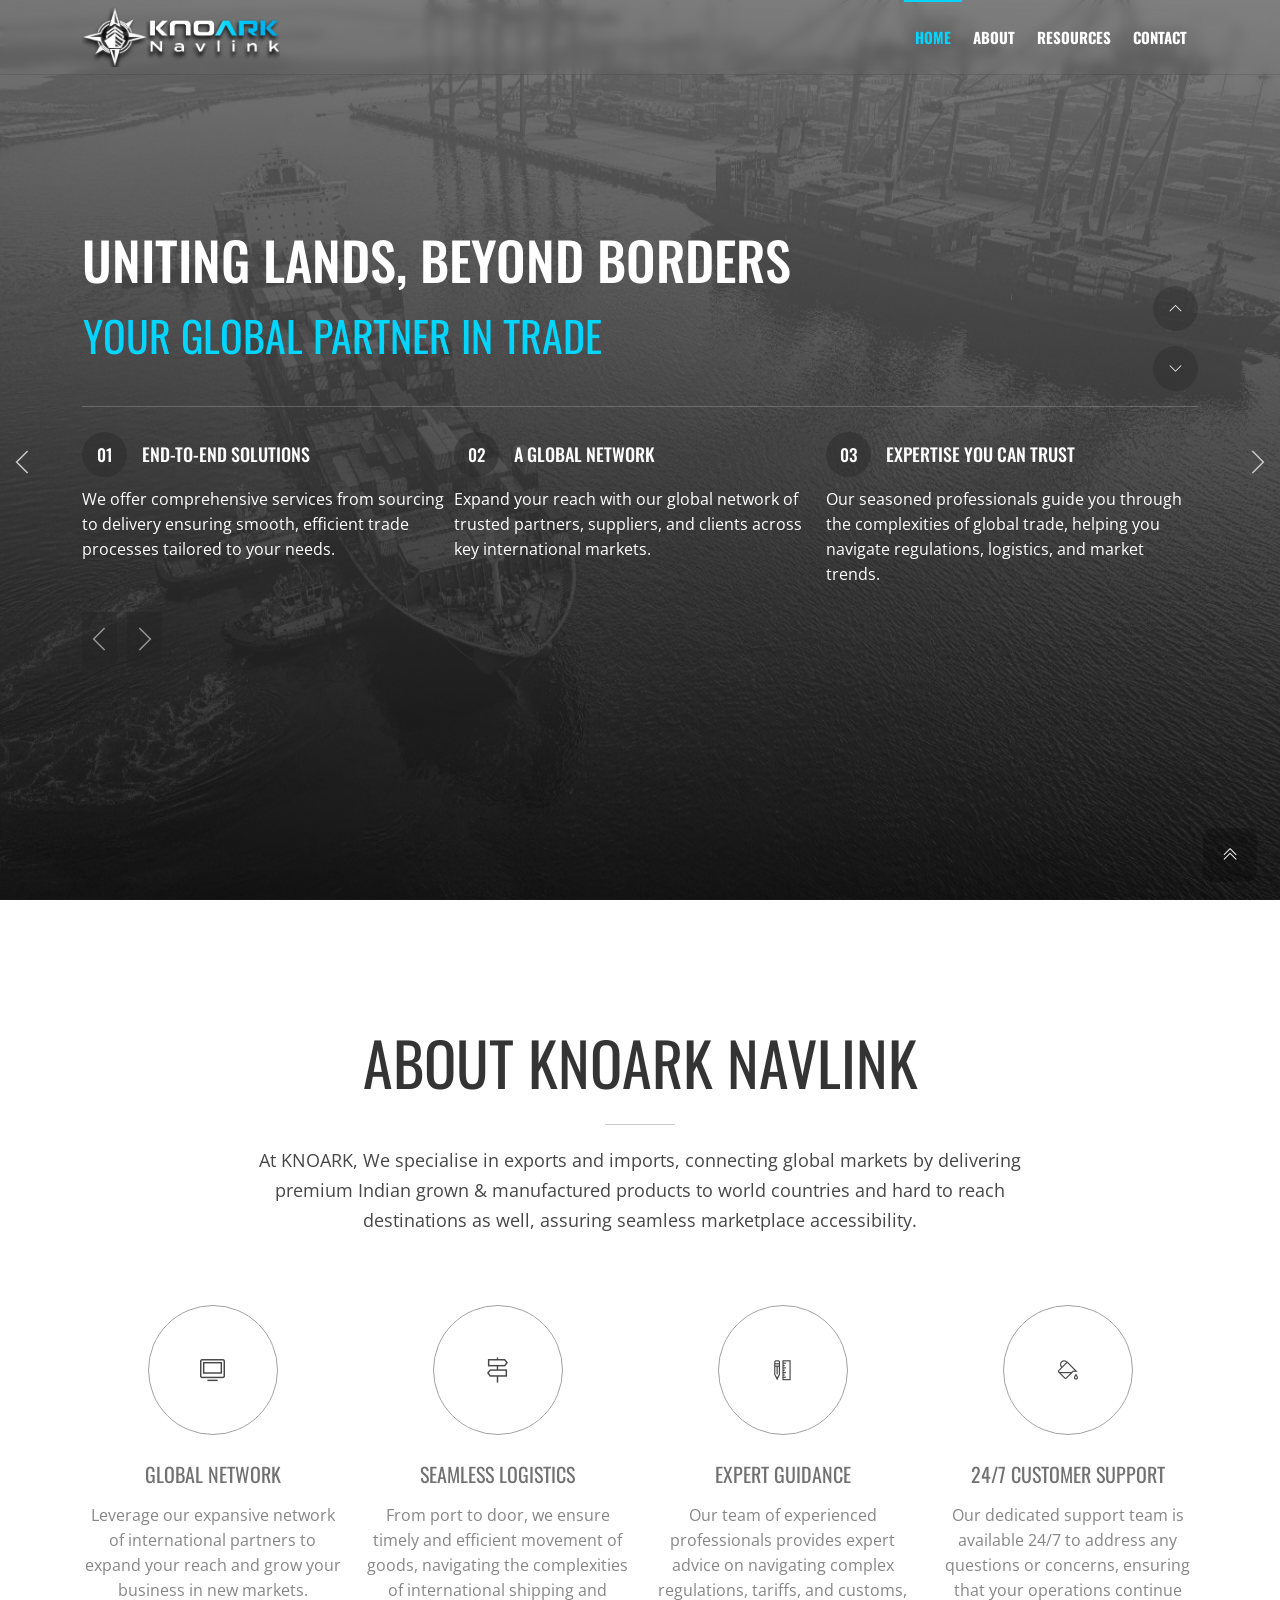
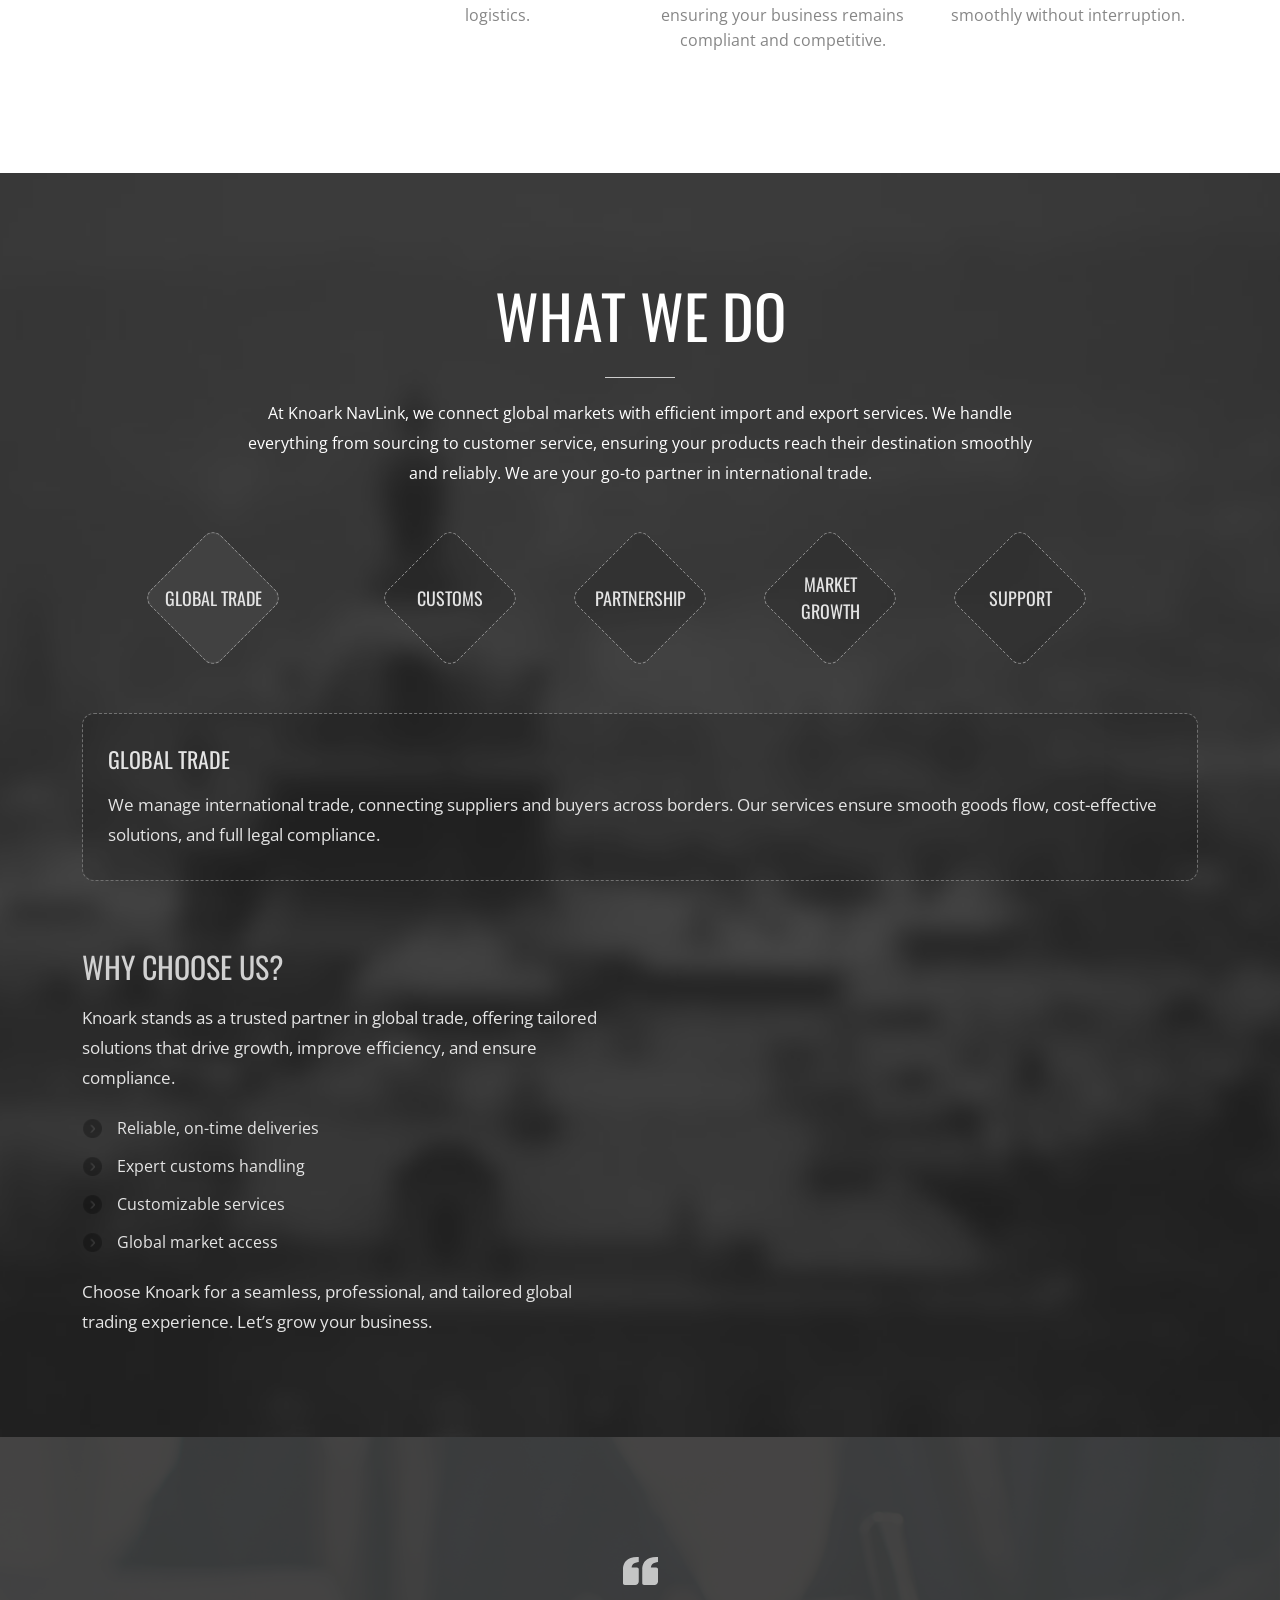
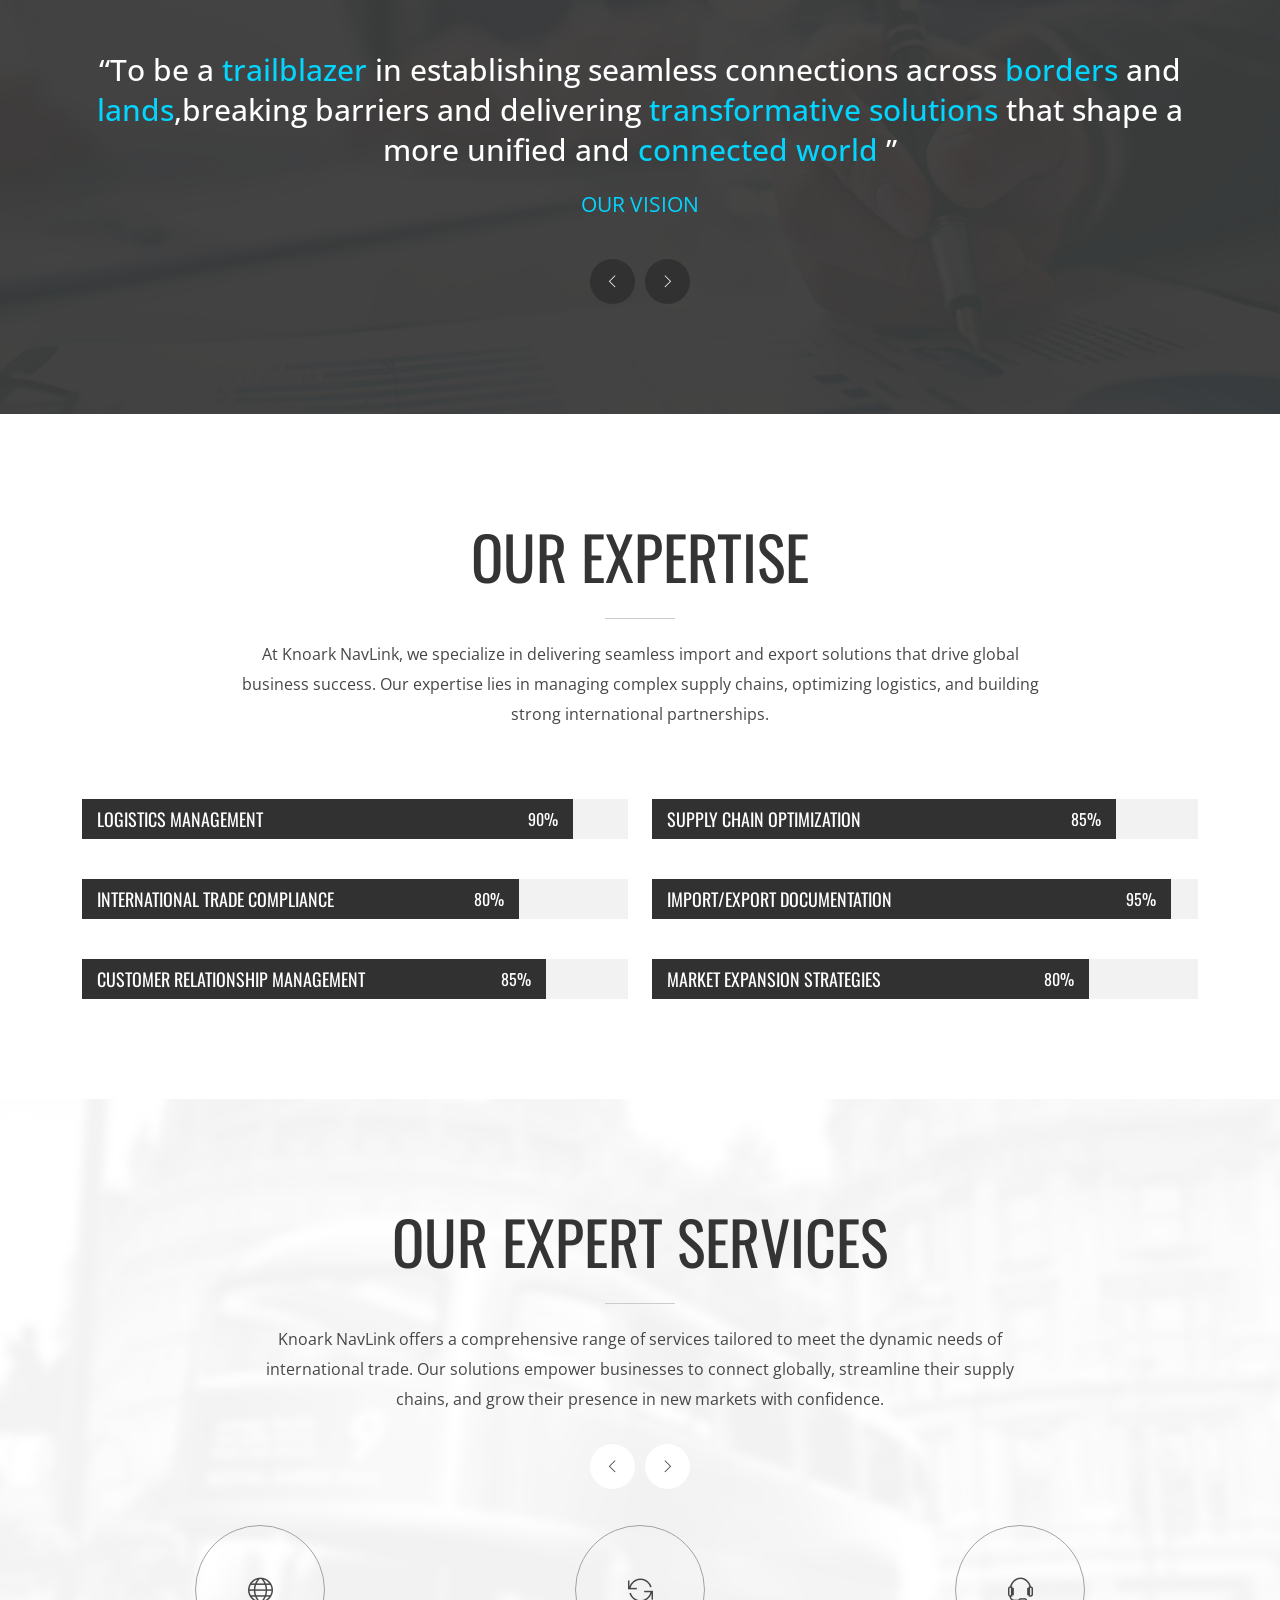
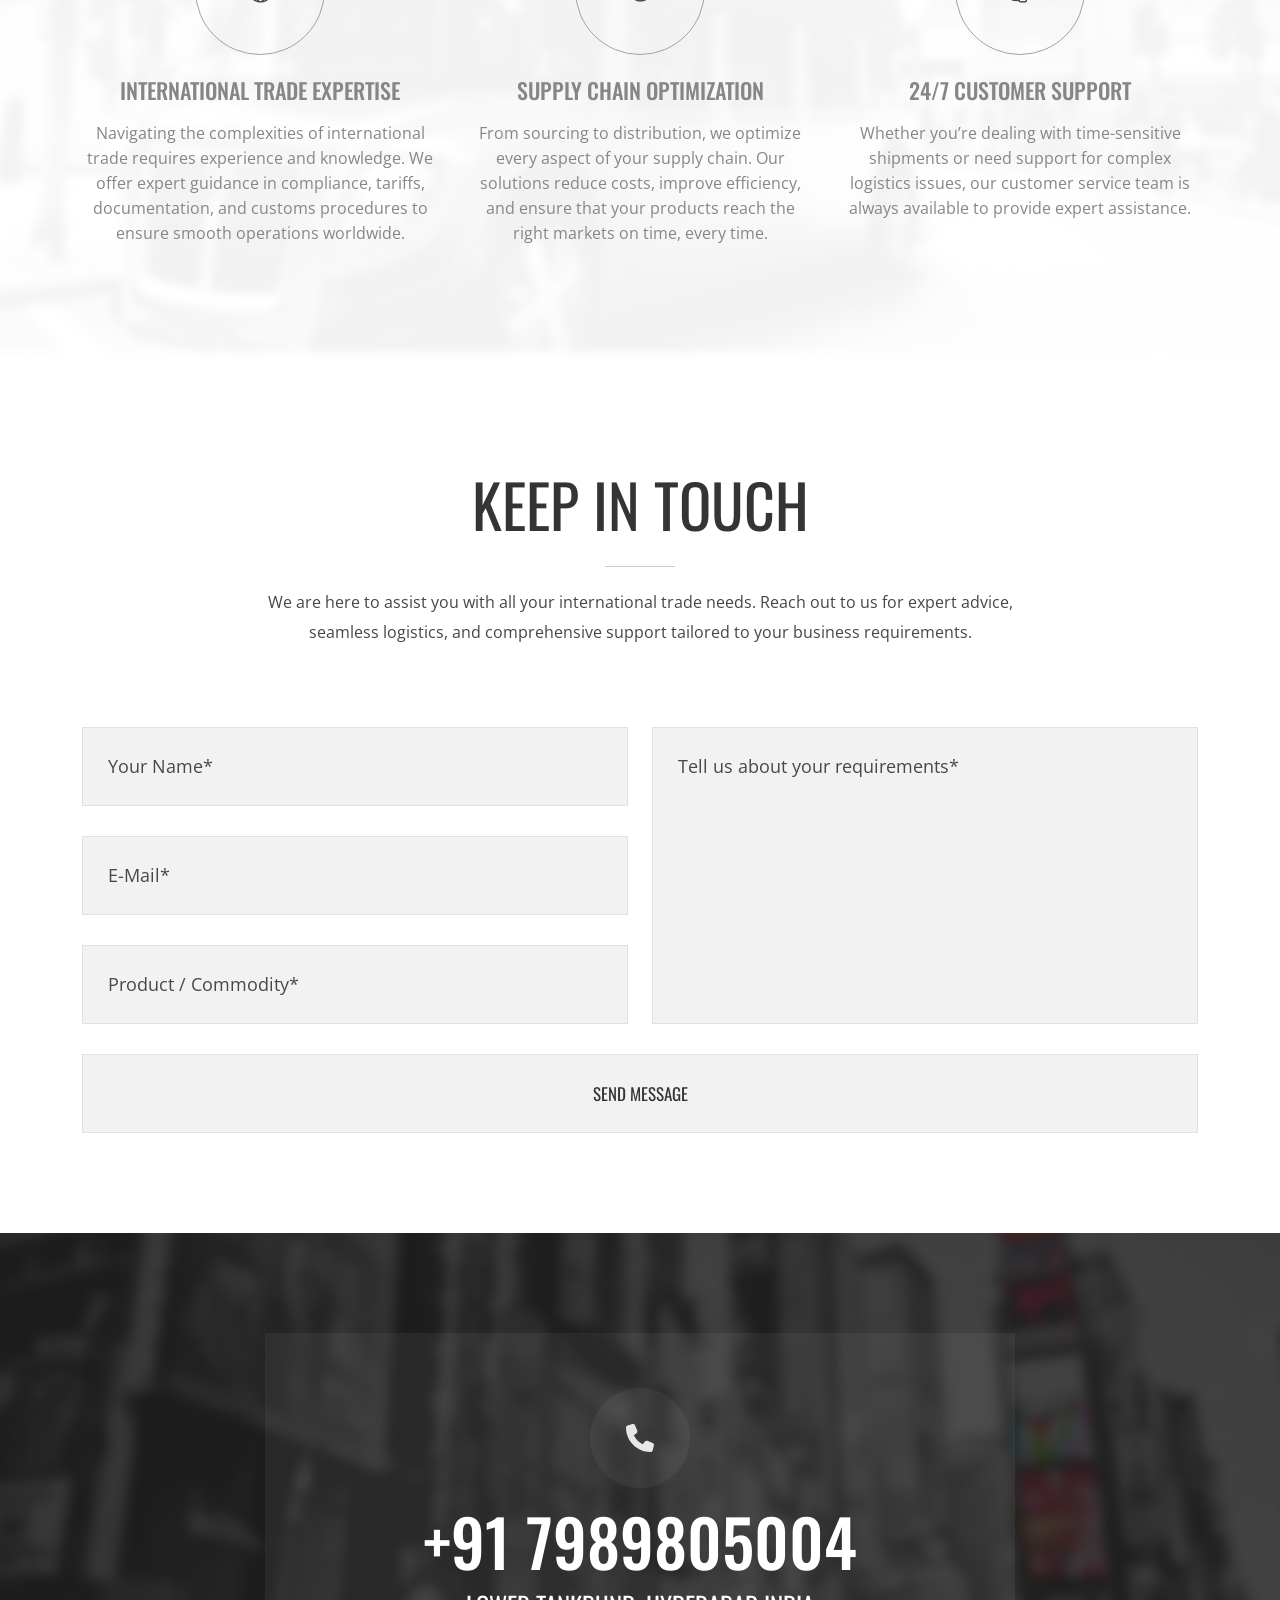
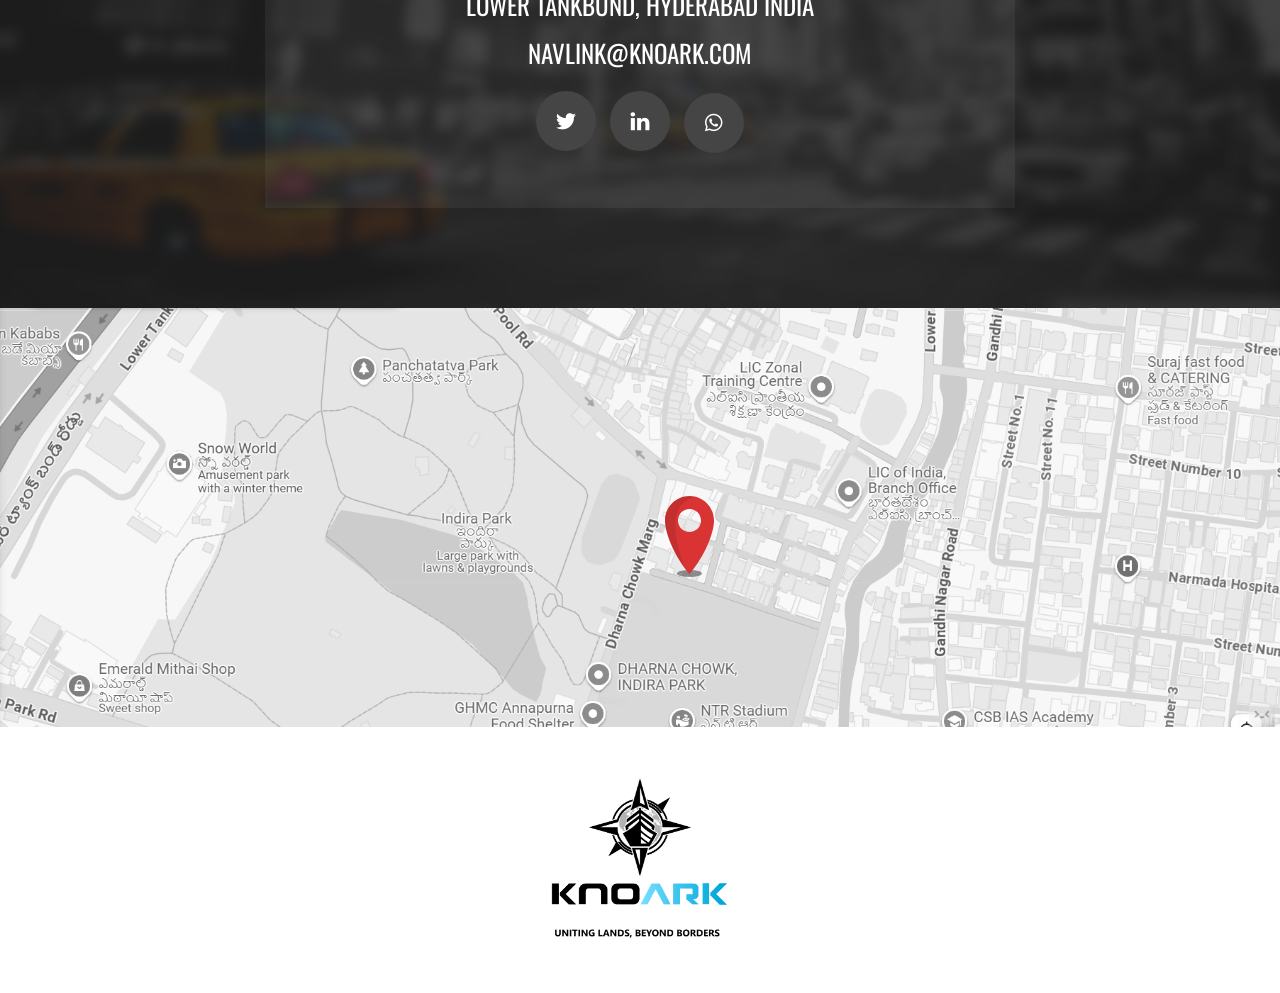
==== index.html @ fb7cf3fb "Update vision section with enhanced text styling and background image" ====
<!DOCTYPE html>
<html lang="en" xmlns="http://www.w3.org/1999/xhtml">

<head>
    <!-- <script async src="https://www.googletagmanager.com/gtag/js?id=UA-107208144-1"></script> -->
    <script>function gtag() { dataLayer.push(arguments) }
        window.dataLayer = window.dataLayer || [], gtag("js", new Date),
            gtag("config", "UA-107208144-1")
    </script>
    <meta charset="utf-8">
    <title>Knoark NavLink</title>
    <meta name="description" content="">
    <meta name="viewport" content="width=device-width,initial-scale=1,maximum-scale=1">
    <link rel="icon" type="image/png" href="images/favicon.png">
    <link rel="apple-touch-icon" href="images/apple-touch-icon.html">
    <link rel="stylesheet" href="css/plugins.min.css">
    <link rel="stylesheet" href="css/style3661.css?v=2.0">
    <link rel="stylesheet" href="css/mobile-text.css">
    <link rel="stylesheet" href="https://cdnjs.cloudflare.com/ajax/libs/font-awesome/6.0.0-beta3/css/all.min.css">

</head>

<body>
    <div class="page-loader loader-wrapper bg-white">
        <div class="loader">
            <div class="outter b-dark3">
                <div class="mid b-dark3"></div>
            </div>
        </div>
    </div>
    <nav id="navigation"
        class="modern-nav fixed nav-lg fs-15 bordered link-hover-01 nav-dark bg-blur font-secondary fixed-height"
        data-offset="75">
        <div class="container nav-container">
            <div class="row nav-wrapper justify-content-end">
                <div class="col"><a href="#home" class="logo"><img src="images/knoark-logo-3.png" alt="website logo"
                            class="logo-white "> <img src="images/knoark-logo-1.PNG" alt="website logo"
                            class="logo-dark mxw-100"></a></div>
                <div id="nav-menu" class="col ml-auto nav-menu">
                    <ul class="nav-links justify-content-end">
                        <li class="logo-for-mobile-navigation"><img src="images/knoark-logo-3.png" alt="website logo"
                                class="logo-white mxw-100"></li>
                        <li><a href="#home" class="nav-link">Home</a></li>
                        <li class="dd-toggle"><a href="#about" class="nav-link">About</a>
                            <ul class="dropdown-menu to-right">
                                <li><a href="#what-we-do" class="nav-link">What we do</a></li>
                                <li><a href="#vision" class="nav-link">Our Vision</a></li>
                            </ul>
                        </li>
                        <!-- <li><a href="#portfolio" class="nav-link">Works</a></li>
                        <li><a href="#team" class="nav-link">Team</a></li>
                        <li class="dd-toggle"><a href="#features" class="nav-link">Features</a>
                            <ul class="dropdown-menu to-right">
                                <li><a href="#clients" class="nav-link">Clients</a></li>
                                <li><a href="#featured-works" class="nav-link">Features Works</a></li>
                                <li><a href="#skills" class="nav-link">Skills</a></li>
                            </ul>
                        </li> -->
                        <li><a href="#services" class="nav-link">Resources</a></li>
                        <!-- <li><a href="#prices" class="nav-link">Prices</a></li> -->
                        <!-- <li class="dd-toggle"><a href="#" class="nav-link stay">Extras</a>
                            <ul class="dropdown-menu to-right">
                                <li><a href="icon-guide.html" class="nav-link">Icon Guide</a></li>
                                <li><a href="portfolio.html" class="nav-link">Single Portfolio</a></li>
                                <li><a href="project-01.html" class="nav-link">Project Style 1</a></li>
                                <li><a href="project-02.html" class="nav-link">Project Style 2</a></li>
                                <li><a href="project-03.html" class="nav-link">Project Style 3</a></li>
                                <li><a href="blog-classic.html" class="nav-link">Blog Classic</a></li>
                                <li><a href="blog-post.html" class="nav-link">Blog Post</a></li>
                            </ul>
                        </li> -->
                        <li><a href="#contact" class="nav-link">Contact</a></li>
                    </ul>
                </div>
                <div class="mobile-nb">
                    <div class="hamburger-menu">
                        <div class="top-bun"></div>
                        <div class="meat"></div>
                        <div class="bottom-bun"></div>
                    </div>
                </div>
            </div>
        </div>
        <div class="mobile-nav-bg"></div>
    </nav>
    <div id="home" class="relative white height-100vh bg-dark4 mnh-600 align-items-center d-flex hover-container">
        <div id="home-background-slider" class="bg-slider custom-slider zi-1"
            data-slick='{"speed": 900, "autoplaySpeed": 5000, "autoplay": true }'>
            <div class="slide has-parallax">
                <div class="parallax bg-soft-85 bg-soft-gradient1" data-anchor-target="#home"
                    data-bottom-top="transform:translate3d(0, -400px, 0px);"
                    data-top-bottom="transform:translate3d(0px, 400px, 0px);" data-bg="./images/background_04.jpeg"
                    style="filter: grayscale(100%);">
                </div>
            </div>
            <div class="slide has-parallax">
                <div class="parallax bg-soft-85 bg-soft-gradient1" data-anchor-target="#home"
                    data-bottom-top="transform:translate3d(0, -400px, 0px);"
                    data-top-bottom="transform:translate3d(0px, 400px, 0px);" data-bg="./images/background_06.jpg"
                    style="filter: grayscale(100%);">
                </div>
            </div>
            <div class="slide has-parallax">
                <div class="parallax bg-soft-85 bg-soft-gradient1" data-anchor-target="#home"
                    data-bottom-top="transform:translate3d(0, -400px, 0px);"
                    data-top-bottom="transform:translate3d(0px, 400px, 0px);" data-bg="./images/background_05.jpeg"
                    style="filter: grayscale(100%);">
                </div>
            </div>
        </div>
        <div class="fai hidden-xs d-flex zi-10 justify-content-between align-items-center mt-25"><button type="button"
                class="icon-md width-45 width-25-sm height-65 height-50-sm bg-soft-0 bg-soft-4-item bg-soft-dark3 bg-dark3-hover gray4 fs-25 fs-15-sm slow pointer-events-all"
                data-slider-control="#home-background-slider" data-slider-dir="prev"><i
                    class="ti-angle-left"></i></button><button type="button"
                class="icon-md width-45 width-25-sm height-65 height-50-sm ml-auto bg-soft-0 bg-soft-4-item bg-soft-dark3 bg-dark3-hover gray4 fs-25 fs-15-sm slow pointer-events-all"
                data-slider-control="#home-background-slider" data-slider-dir="next"><i
                    class="ti-angle-right"></i></button></div>
        <div class="fai d-flex align-items-center justify-content-center zi-5">
            <div class="container pointer-events-all">
                <h1 class="white font-secondary uppercase fs--xl lh-xs medium">Uniting Lands, Beyond Borders</h1>
                <div class="row row-eq-height align-items-center">
                    <div class="col-11">
                        <div id="home-title-slider" class="custom-slider"
                            data-slick='{"vertical": true, "fade": false, "dots": false, "autoplay": true, "speed":700, "arrows": false, "draggable":false}'>
                            <div class="slide">
                                <h1 class="blue mt--5 mt-0-sm font-secondary lh-md uppercase  fs--5xl ls--20-sm">
                                    WELCOME &nbsp;TO &nbsp;KNOARK - NAVLINK</h1>
                            </div>
                            <div class="slide">
                                <h1 class="blue mt--5 mt-0-sm font-secondary lh-md uppercase  fs--5xl ls--20-sm">YOUR
                                    GLOBAL PARTNER IN TRADE</h1>
                            </div>
                            <div class="slide">
                                <h1 class="blue mt--5 mt-0-sm font-secondary lh-md uppercase  fs--5xl ls--20-sm">
                                    CONNECTING MARKETS, CREATING GLOBAL OPPORTUNITIES</h1>
                            </div>
                        </div>
                    </div>
                    <div
                        class="col-1 slow d-flex justify-content-lg-center justify-content-start align-items-end flex-column">
                        <button data-slider-control="#home-title-slider" data-slider-dir="prev" type="button"
                            class="icon-md width-25-sm height-25-sm bg-soft-4 bg-soft-0-hover bg-colored-hover bg-soft-dark2 circle white slow"><i
                                class="ti-angle-up"></i></button>
                        <button data-slider-control="#home-title-slider" data-slider-dir="next" type="button"
                            class="icon-md width-25-sm height-25-sm bg-soft-4 bg-soft-0-hover bg-colored-hover bg-soft-dark2 circle white mt-15 mt-2-sm slow"><i
                                class="ti-angle-down"></i></button>
                    </div>
                    <div class="col-12 mt-15 mt-10-sm">
                        <div class="height-1 bg-white opacity-2 fullwidth"></div>
                    </div>
                    <div class="mt-25 col-12">
                        <div id="home-box-slider" class="custom-slider block-img dots-strip dots-close c-move"
                            data-slick='{"dots": false, "speed":700, "arrows": false, "fade": false, "draggable":true, "slidesToShow": 3, "slidesToScroll": 1, "responsive":[{"breakpoint": 1024,"settings":{"slidesToShow": 2,"slidesToScroll": 2}},{"breakpoint": 768,"settings":{"slidesToShow": 1,"slidesToScroll": 1}}]}'>
                            <div class="d-flex align-items-start justify-content-center flex-column">
                                <div class="d-flex align-items-center justify-content-start">
                                    <div
                                        class="icon-md circle bg-soft-5 bg-soft-dark2 c-move medium white uppercase font-secondary fs-17">
                                        <span>01</span>
                                    </div>
                                    <h4 class="medium white uppercase font-secondary ml-15">End-to-End Solutions</h4>
                                </div>
                                <p class="lh-25 fs-16 white mt-10">We offer comprehensive services from sourcing to
                                    delivery ensuring smooth, efficient trade processes tailored to your needs.</p>
                            </div>
                            <div class="d-flex align-items-start justify-content-center flex-column">
                                <div class="d-flex align-items-center justify-content-start">
                                    <div
                                        class="icon-md circle bg-soft-5 bg-soft-dark2 c-move medium white uppercase font-secondary fs-17">
                                        <span>02</span>
                                    </div>
                                    <h4 class="medium white uppercase font-secondary ml-15">A Global Network</h4>
                                </div>
                                <p class="lh-25 fs-16 white mt-10">Expand your reach with our global network of trusted
                                    partners, suppliers, and clients across key international markets.</p>
                            </div>
                            <div class="d-flex align-items-start justify-content-center flex-column">
                                <div class="d-flex align-items-center justify-content-start">
                                    <div
                                        class="icon-md circle bg-soft-5 bg-soft-dark2 c-move medium white uppercase font-secondary fs-17">
                                        <span>03</span>
                                    </div>
                                    <h4 class="medium white uppercase font-secondary ml-15">Expertise You Can Trust</h4>
                                </div>
                                <p class="lh-25 fs-16 white mt-10">Our seasoned professionals guide you through the
                                    complexities of global trade, helping you navigate regulations, logistics, and
                                    market trends.</p>
                            </div>
                            <div class="d-flex align-items-start justify-content-center flex-column">
                                <div class="d-flex align-items-center justify-content-start">
                                    <div
                                        class="icon-md circle bg-soft-5 bg-soft-dark2 c-move medium white uppercase font-secondary fs-17">
                                        <span>04</span>
                                    </div>
                                    <h4 class="medium white uppercase font-secondary ml-15">24/7 Client Support</h4>
                                </div>
                                <p class="lh-25 fs-16 white mt-10">We're here around the clock to ensure that your
                                    operations run smoothly, addressing any concerns or needs promptly.</p>
                            </div>
                            <div class="d-flex align-items-start justify-content-center flex-column">
                                <div class="d-flex align-items-center justify-content-start">
                                    <div
                                        class="icon-md circle bg-soft-5 bg-soft-dark2 c-move medium white uppercase font-secondary fs-17">
                                        <span>05</span>
                                    </div>
                                    <h4 class="medium white uppercase font-secondary ml-15">Tailored Trade Solutions
                                    </h4>
                                </div>
                                <p class="lh-25 fs-16 white mt-10">We provide personalized services to meet the unique
                                    requirements of your business, optimizing efficiency and maximizing success.</p>
                            </div>
                        </div>
                    </div>
                    <div class="col-12 d-flex justify-content-start mt-25">
                        <button type="button"
                            class="icon-md width-35 height-55 mr-10 bg-dark3 white opacity-5 opacity-10-hover fs-25 slow"
                            data-slider-control="#home-box-slider" data-slider-dir="prev"><i
                                class="ti-angle-left"></i></button>
                        <button type="button"
                            class="icon-md width-35 height-55 mr-10 bg-dark3 white opacity-5 opacity-10-hover fs-25 slow"
                            data-slider-control="#home-box-slider" data-slider-dir="next"><i
                                class="ti-angle-right"></i></button>
                    </div>
                </div>
            </div>
        </div>

    </div>
    <section id="about" class="py-120">
        <div class="container">
            <div class="row t-center">
                <div class="col-12 mb-40 d-flex flex-column align-items-center">
                    <h1 class="fs-60 fs-40-sm uppercase dark font-secondary animated" data-animation="fadeIn"
                        data-animation-delay="100">ABOUT KNOARK NAVLINK</h1>
                    <div class="width-70 height-1 my-20 bg-gray4 animated" data-animation="fadeIn"
                        data-animation-delay="100"></div>
                    <p class="mxw-800 fs-18 lh-30 animated" data-animation="fadeIn" data-animation-delay="100">
                        At KNOARK, We specialise in exports and imports, connecting global markets by delivering premium
                        Indian grown & manufactured products to world countries and hard to reach destinations as well,
                        assuring seamless marketplace accessibility.
                    </p>
                </div>
                <div class="col-xl col-lg-6 col-md-6 col-12 hover-container c-info mt-30 c-default animated"
                    data-animation="fadeIn" data-animation-delay="100">
                    <div
                        class="hover-container relative d-inline-flex width-130 height-130 circle align-items-center justify-content-center b-1 b-solid b-gray5 bg-dark4-hover-item white-hover-item gray8 slow">
                        <div
                            class="zoom-in-hover-item opacity-0 opacity-hover-item absolute radius-inherit bg-transparent left-0 top-0 bottom-0 right-0 slow zi-1 b-1 b-dark">
                        </div><i class="ti-desktop fs-25 relative zi-5"></i>
                    </div>
                    <h5 class="fs-20 font-secondary gray7 uppercase mt-25">GLOBAL NETWORK</h5>
                    <p class="gray6 fs-16 lh-25 mt-15">Leverage our expansive network of international partners to
                        expand your
                        reach and grow your business in new markets.</p>
                </div>
                <div class="col-xl col-lg-6 col-md-6 col-12 hover-container c-info mt-30 c-default animated"
                    data-animation="fadeIn" data-animation-delay="300">
                    <div
                        class="hover-container relative d-inline-flex width-130 height-130 circle align-items-center justify-content-center b-1 b-solid b-gray5 bg-dark4-hover-item white-hover-item gray8 slow">
                        <div
                            class="zoom-in-hover-item opacity-0 opacity-hover-item absolute radius-inherit bg-transparent left-0 top-0 bottom-0 right-0 slow zi-1 b-1 b-dark">
                        </div><i class="ti-direction-alt fs-25 relative zi-5"></i>
                    </div>
                    <h5 class="fs-20 font-secondary gray7 uppercase mt-25">SEAMLESS LOGISTICS</h5>
                    <p class="gray6 fs-16 lh-25 mt-15">From port to door, we ensure timely and efficient movement of
                        goods,
                        navigating the complexities of international shipping and logistics.</p>
                </div>
                <div class="col-xl col-lg-6 col-md-6 col-12 hover-container c-info mt-30 c-default animated"
                    data-animation="fadeIn" data-animation-delay="500">
                    <div
                        class="relative d-inline-flex width-130 height-130 circle align-items-center justify-content-center b-1 b-solid b-gray5 bg-dark4-hover-item white-hover-item gray8 slow">
                        <div
                            class="zoom-in-hover-item opacity-0 opacity-hover-item absolute radius-inherit bg-transparent left-0 top-0 bottom-0 right-0 slow zi-1 b-1 b-dark">
                        </div><i class="ti-ruler-pencil fs-20 relative zi-5"></i>
                    </div>
                    <h5 class="fs-20 font-secondary gray7 uppercase mt-25">EXPERT GUIDANCE</h5>
                    <p class="gray6 fs-16 lh-25 mt-15">Our team of experienced professionals provides expert advice on
                        navigating
                        complex regulations, tariffs, and customs, ensuring your business remains compliant and
                        competitive.</p>
                </div>
                <div class="col-xl col-lg-6 col-md-6 col-12 hover-container c-info mt-30 c-default animated"
                    data-animation="fadeIn" data-animation-delay="700">
                    <div
                        class="relative d-inline-flex width-130 height-130 circle align-items-center justify-content-center b-1 b-solid b-gray5 bg-dark4-hover-item white-hover-item gray8 slow">
                        <div
                            class="zoom-in-hover-item opacity-0 opacity-hover-item absolute radius-inherit bg-transparent left-0 top-0 bottom-0 right-0 slow zi-1 b-1 b-dark">
                        </div><i class="ti-paint-bucket fs-20 relative zi-5"></i>
                    </div>
                    <h5 class="fs-20 font-secondary gray7 uppercase mt-25">24/7 CUSTOMER SUPPORT</h5>
                    <p class="gray6 fs-16 lh-25 mt-15">Our dedicated support team is available 24/7 to address any
                        questions or
                        concerns, ensuring that your operations continue smoothly without interruption.</p>
                </div>
            </div>
        </div>
    </section>

    <section id="what-we-do" class="py-100 has-parallax bg-soft-75 bg-soft-dark3">
        <div class="parallax bg-top" data-anchor-target="#what-we-do"
            data-bottom-top="transform:translate3d(0, -200px, 0px);"
            data-top-bottom="transform:translate3d(0px, 200px, 0px);" data-bg="images/i1.jpg"></div>
        <div class="container">
            <div class="row">
                <div class="col-12 mb-40 d-flex flex-column align-items-center t-center">
                    <h1 class="fs-60 fs-40-sm uppercase white font-secondary animated" data-animation="fadeIn"
                        data-animation-delay="100">WHAT WE DO</h1>
                    <div class="width-70 height-1 my-20 bg-gray4 animated" data-animation="fadeIn"
                        data-animation-delay="100"></div>
                    <p class="mxw-800 fs-16 lh-30 white animated" data-animation="fadeIn" data-animation-delay="100">
                        At Knoark NavLink, we connect global markets with efficient import and export services. We
                        handle everything from sourcing to customer service, ensuring your products reach their
                        destination smoothly and reliably. We are your go-to partner in international trade.</p>
                </div>
                <div class="col-12">
                    <div class="row font-secondary uppercase fs-18 animated-container">
                        <div class="col-lg-3 col-md-4 col-sm-4 col-6 my-20 d-flex justify-content-center"
                            data-animation="zoomIn" data-animation-delay="100">
                            <div data-filter=".trade" data-target-layout="#wwd"
                                class="active bg-soft-3 bg-soft-dark4 bg-gray8-active bg-gray8-hover white width-100 height-100 radius-md b-1 b-dashed b-gray6 d-flex align-items-center justify-content-center rotate-45 c-pointer slow">
                                <span class="gray3 d-block rotate--45  text-center">Global Trade</span>
                            </div>
                        </div>
                        <!-- <div class="col-lg-2 col-md-4 col-sm-4 col-6 my-20 d-flex justify-content-center"
                            data-animation="zoomIn" data-animation-delay="200">
                            <div data-filter=".logistics" data-target-layout="#wwd"
                                class="bg-soft-3 bg-soft-dark4 bg-gray8-active bg-gray8-hover white width-100 height-100 radius-md b-1 b-dashed b-gray6 d-flex align-items-center justify-content-center rotate-45 c-pointer slow">
                                <span class="gray3 d-block rotate--45  text-center">Logistics</span>
                            </div>
                        </div> -->
                        <div class="col-lg-2 col-md-4 col-sm-4 col-6 my-20 d-flex justify-content-center"
                            data-animation="zoomIn" data-animation-delay="300">
                            <div data-filter=".customs" data-target-layout="#wwd"
                                class="bg-soft-3 bg-soft-dark4 bg-gray8-active bg-gray8-hover white width-100 height-100 radius-md b-1 b-dashed b-gray6 d-flex align-items-center justify-content-center rotate-45 c-pointer slow">
                                <span class="gray3 d-block rotate--45  text-center">Customs</span>
                            </div>
                        </div>
                        <div class="col-lg-2 col-md-4 col-sm-4 col-6 my-20 d-flex justify-content-center"
                            data-animation="zoomIn" data-animation-delay="400">
                            <div data-filter=".partner" data-target-layout="#wwd"
                                class="bg-soft-3 bg-soft-dark4 bg-gray8-active bg-gray8-hover white width-100 height-100 radius-md b-1 b-dashed b-gray6 d-flex align-items-center justify-content-center rotate-45 c-pointer slow">
                                <span class="gray3 d-block rotate--45  text-center">Partnership</span>
                            </div>
                        </div>
                        <div class="col-lg-2 col-md-4 col-sm-4 col-6 my-20 d-flex justify-content-center"
                            data-animation="zoomIn" data-animation-delay="500">
                            <div data-filter=".market" data-target-layout="#wwd"
                                class="bg-soft-3 bg-soft-dark4 bg-gray8-active bg-gray8-hover white width-100 height-100 radius-md b-1 b-dashed b-gray6 d-flex align-items-center justify-content-center rotate-45 c-pointer slow">
                                <span class="gray3 d-block rotate--45  text-center">Market Growth</span>
                            </div>
                        </div>
                        <div class="col-lg-2 col-md-4 col-sm-4 col-6 my-20 d-flex justify-content-center"
                            data-animation="zoomIn" data-animation-delay="600">
                            <div data-filter=".support" data-target-layout="#wwd"
                                class="bg-soft-3 bg-soft-dark4 bg-gray8-active bg-gray8-hover white width-100 height-100 radius-md b-1 b-dashed b-gray6 d-flex align-items-center justify-content-center rotate-45 c-pointer slow">
                                <span class="gray3 d-block rotate--45  text-center">Support</span>
                            </div>
                        </div>
                    </div>
                </div>
                <div class="col-12 mt-45 animated" data-animation="fadeIn" data-animation-delay="300">
                    <div id="wwd" class="grid-layout isotope" data-default-filter=".trade">
                        <div
                            class="trade item py-30 px-25 fullwidth bg-soft-3 bg-soft-dark4 b-1 b-dashed b-gray7 radius-md white">
                            <h4 class="fs-22 font-secondary uppercase gray3">Global Trade</h4>
                            <p class="mt-15 gray3 lh-30 fs-17">We manage international trade, connecting suppliers and
                                buyers across borders. Our services ensure smooth goods flow, cost-effective solutions,
                                and full legal compliance.</p>
                        </div>
                        <div
                            class="logistics item py-30 px-25 fullwidth bg-soft-3 bg-soft-dark4 b-1 b-dashed b-gray7 radius-md white">
                            <h4 class="fs-22 font-secondary uppercase gray3">Logistics</h4>
                            <p class="mt-15 gray3 lh-30 fs-17">We handle logistics, ensuring timely and safe delivery of
                                goods worldwide. Our tracking system keeps you updated on every step.</p>
                        </div>
                        <div
                            class="customs item py-30 px-25 fullwidth bg-soft-3 bg-soft-dark4 b-1 b-dashed b-gray7 radius-md white">
                            <h4 class="fs-22 font-secondary uppercase gray3">Customs</h4>
                            <p class="mt-15 gray3 lh-30 fs-17">We navigate customs regulations for smooth shipment
                                clearance. Our expertise ensures full compliance with all trade and customs laws.</p>
                        </div>
                        <div
                            class="partner item py-30 px-25 fullwidth bg-soft-3 bg-soft-dark4 b-1 b-dashed b-gray7 radius-md white">
                            <h4 class="fs-22 font-secondary uppercase gray3">Partnerships</h4>
                            <p class="mt-15 gray3 lh-30 fs-17">We build strategic relationships with partners to bring
                                innovative solutions, expanding your business and boosting profitability.</p>
                        </div>
                        <div
                            class="market item py-30 px-25 fullwidth bg-soft-3 bg-soft-dark4 b-1 b-dashed b-gray7 radius-md white">
                            <h4 class="fs-22 font-secondary uppercase gray3">Market Growth</h4>
                            <p class="mt-15 gray3 lh-30 fs-17">We help you access new markets and growth opportunities,
                                with strategies and insights to expand your international presence.</p>
                        </div>
                        <div
                            class="support item py-30 px-25 fullwidth bg-soft-3 bg-soft-dark4 b-1 b-dashed b-gray7 radius-md white">
                            <h4 class="fs-22 font-secondary uppercase gray3">Support</h4>
                            <p class="mt-15 gray3 lh-30 fs-17">We provide personalized customer support, assisting with
                                product sourcing, logistics, and streamlining your trade processes.</p>
                        </div>
                    </div>
                </div>
                <div class="col-12 mt-65">
                    <div class="row">
                        <div class="col-lg-6 col-12 order-lg-1 order-2 mt-50-sm animated" data-animation="fadeInLeft"
                            data-animation-delay="300">
                            <h2 class="font-secondary gray2 fs-30">WHY CHOOSE US?</h2>
                            <p class="fs-17 mt-15 lh-30 gray3">Knoark stands as a trusted partner in global trade,
                                offering tailored solutions that drive growth, improve efficiency, and ensure
                                compliance.</p>
                            <ul class="list list-sm px-0 list-disc fs-16 gray3 lh-30 mt-20">
                                <li class="d-flex align-items-center"><span data-bg="images/list-style.png"
                                        class="inline-block width-20 height-20 mr-15"></span>Reliable, on-time
                                    deliveries</li>
                                <li class="d-flex align-items-center"><span data-bg="images/list-style.png"
                                        class="inline-block width-20 height-20 mr-15"></span>Expert customs handling
                                </li>
                                <li class="d-flex align-items-center"><span data-bg="images/list-style.png"
                                        class="inline-block width-20 height-20 mr-15"></span>Customizable services</li>
                                <li class="d-flex align-items-center"><span data-bg="images/list-style.png"
                                        class="inline-block width-20 height-20 mr-15"></span>Global market access</li>
                            </ul>
                            <p class="fs-17 mt-20 lh-30 gray3">Choose Knoark for a seamless, professional, and
                                tailored global trading experience. Let’s grow your business.</p>
                            <!-- <a href="#works"
                                class="btn-sm fs-16 bg-gray8 bg-colored-hover white white-hover bg-opacity-75 rounded-2 bs-sm mt-30 font-secondary uppercase slow">Read
                                more</a> -->
                        </div>
                        <div class="col-lg-6 col-12 order-lg-2 order-1 d-flex justify-content-center align-items-center animated"
                            data-animation="fadeInRight" data-animation-delay="300">
                            <video src="images/company_info.mp4" alt="mac image template"
                                class="d-block width-percent-90 height-auto" autoplay loop muted>
                            </video>
                        </div>
                    </div>
                </div>
            </div>
        </div>
    </section>


    <!-- <section id="facts" class="py-100">
        <div class="container">
            <div class="row t-center">
                <div class="col-12 mb-10 d-flex flex-column align-items-center">
                    <h1 class="fs-60 fs-40-sm uppercase dark font-secondary">WHY CHOOSE US? EXCITING BUSINESS FACTS!
                    </h1>
                    <div class="width-70 height-1 my-20 bg-gray4"></div>
                </div>
                <div class="col-xl-3 col-lg-6 col-md-6 col-6 hover-container c-info mt-30 c-default animated"
                    data-animation="fadeIn" data-animation-delay="100">
                    <div
                        class="fullwidth mxw-250 d-inline-flex align-items-center justify-content-center b-1 b-dashed b-gray5 px-30 py-35">
                        <div>
                            <div class="fact medium font-secondary fs-60 fs-50-sm lh-60 colored" data-source="1960">
                                <span class="factor">0</span>
                            </div>
                            <h5 class="fs-20 font-secondary dark2 uppercase mt-5">HOURS SPENT ON INNOVATION</h5>
                        </div>
                    </div>
                </div>
                <div class="col-xl-3 col-lg-6 col-md-6 col-6 hover-container c-info mt-30 c-default animated"
                    data-animation="fadeIn" data-animation-delay="100">
                    <div
                        class="fullwidth mxw-250 d-inline-flex align-items-center justify-content-center b-1 b-dashed b-gray5 px-30 py-35">
                        <div>
                            <div class="fact medium font-secondary fs-60 fs-50-sm lh-60 colored" data-source="1150">
                                <span class="factor">0</span>
                            </div>
                            <h5 class="fs-20 font-secondary dark2 uppercase mt-5">SUCCESSFUL PROJECTS COMPLETED</h5>
                        </div>
                    </div>
                </div>
                <div class="col-xl-3 col-lg-6 col-md-6 col-6 hover-container c-info mt-30 c-default animated"
                    data-animation="fadeIn" data-animation-delay="100">
                    <div
                        class="fullwidth mxw-250 d-inline-flex align-items-center justify-content-center b-1 b-dashed b-gray5 px-30 py-35">
                        <div>
                            <div class="fact medium font-secondary fs-60 fs-50-sm lh-60 colored" data-source="3240">
                                <span class="factor">0</span>
                            </div>
                            <h5 class="fs-20 font-secondary dark2 uppercase mt-5">MEETING WITH GLOBAL PARTNERS</h5>
                        </div>
                    </div>
                </div>
                <div class="col-xl-3 col-lg-6 col-md-6 col-6 hover-container c-info mt-30 c-default animated"
                    data-animation="fadeIn" data-animation-delay="100">
                    <div
                        class="fullwidth mxw-250 d-inline-flex align-items-center justify-content-center b-1 b-dashed b-gray5 px-30 py-35">
                        <div>
                            <div class="fact medium font-secondary fs-60 fs-50-sm lh-60 colored" data-source="420">
                                <span class="factor">0</span>
                            </div>
                            <h5 class="fs-20 font-secondary dark2 uppercase mt-5">STRATEGIC PARTNERSHIPS FORMULATED</h5>
                        </div>
                    </div>
                </div>
            </div>
        </div>
    </section> -->

    <!-- <section id="portfolio" class="pt-100 pb-0 bg-gray bt-1 bb-1 b-gray1 b-solid">
        <div class="container-fluid">
            <div class="row t-center">
                <div class="col-12 mb-40 d-flex flex-column align-items-center">
                    <h1 class="fs-60 fs-40-sm uppercase dark font-secondary">our portfolio</h1>
                    <div class="width-70 height-1 my-20 bg-gray4"></div>
                    <p class="mxw-800 fs-18 lh-30 animated" data-animation="fadeIn" data-animation-delay="100">Contrary
                        to popular belief, Lorem Ipsum is not simply random text. It has roots in piece of classical
                        Latin literature from 45 BC, it a old.</p>
                </div>
                <div class="col-12">
                    <div class="font-secondary uppercase dark2"><button data-filter="*" data-target-layout="#works"
                            class="bg-white active b-1 b-dark bg-dark-active bg-dark-hover white-hover white-active slow uppercase mx-5 mt-10-sm"
                            type="button">Show all</button><button data-filter=".design" data-target-layout="#works"
                            class="bg-white b-1 b-dark bg-dark-active bg-dark-hover white-hover white-active slow uppercase mx-5 mt-10-sm"
                            type="button">Design</button><button data-filter=".branding" data-target-layout="#works"
                            class="bg-white b-1 b-dark bg-dark-active bg-dark-hover white-hover white-active slow uppercase mx-5 mt-10-sm"
                            type="button">Branding</button><button data-filter=".video" data-target-layout="#works"
                            class="bg-white b-1 b-dark bg-dark-active bg-dark-hover white-hover white-active slow uppercase mx-5 mt-10-sm"
                            type="button">Video</button><button data-filter=".photography" data-target-layout="#works"
                            class="bg-white b-1 b-dark bg-dark-active bg-dark-hover white-hover white-active slow uppercase mx-5 mt-10-sm"
                            type="button">Photography</button></div>
                </div>
                <div class="col-12 mt-50">
                    <div id="works"
                        class="isotope grid-layout row row-cols-xl-5 row-cols-lg-3 row-cols-md-3 row-cols-sm-3 row-cols-xs-1"
                        data-default-filter=""><a href="images/portfolio/001b.jpg" data-fslightbox="portfolio"
                            data-type="image" class="branding item col p-0">
                            <figure class="has-overlay-hover hover-container m-0"><img
                                    data-src="images/portfolio/001.jpg" src="images/portfolio/portfolio-loader.svg"
                                    alt="portfolio image template" class="zoom-in-hover-item slow-xl">
                                <figcaption
                                    class="overlay-hover bg-soft-9 bg-soft-dark5 slow-xl d-flex flex-column align-items-center justify-content-center">
                                    <h2 class="font-secondary slow uppercase white fs-30 animated-hover fast"
                                        data-animation="fadeInUp" data-animation-delay="0">Red & Gray</h2>
                                    <div class="width-30 height-5 mt-15 slow bg-transparent bt-1 bb-1 b-white animated-hover fast"
                                        data-animation="fadeIn" data-animation-delay="0"></div>
                                    <p class="font-secondary slow uppercase gray3 fs-17 mt-15 animated-hover fast"
                                        data-animation="fadeInDown" data-animation-delay="0">branding</p>
                                </figcaption>
                            </figure>
                        </a><a href="project-01.html" class="video photography item col p-0">
                            <figure class="has-overlay-hover hover-container m-0"><img
                                    data-src="images/portfolio/002.jpg" src="images/portfolio/portfolio-loader.svg"
                                    alt="portfolio image template" class="zoom-in-hover-item slow-xl">
                                <figcaption
                                    class="overlay-hover bg-soft-9 bg-soft-dark5 slow-xl d-flex flex-column align-items-center justify-content-center">
                                    <h2 class="font-secondary slow uppercase white fs-30 animated-hover fast"
                                        data-animation="fadeInUp" data-animation-delay="0">Eagle</h2>
                                    <div class="width-30 height-5 mt-15 slow bg-transparent bt-1 bb-1 b-white animated-hover fast"
                                        data-animation="fadeIn" data-animation-delay="0"></div>
                                    <p class="font-secondary slow uppercase gray3 fs-17 mt-15 animated-hover fast"
                                        data-animation="fadeInDown" data-animation-delay="0">Video, Photography</p>
                                </figcaption>
                            </figure>
                        </a><a href="project-01.html" class="branding design item col p-0">
                            <figure class="has-overlay-hover hover-container m-0"><img
                                    data-src="images/portfolio/003.jpg" src="images/portfolio/portfolio-loader.svg"
                                    alt="portfolio image template" class="zoom-in-hover-item slow-xl">
                                <figcaption
                                    class="overlay-hover bg-soft-9 bg-soft-dark5 slow-xl d-flex flex-column align-items-center justify-content-center">
                                    <h2 class="font-secondary slow uppercase white fs-30 animated-hover fast"
                                        data-animation="fadeInUp" data-animation-delay="0">Big bang</h2>
                                    <div class="width-30 height-5 mt-15 slow bg-transparent bt-1 bb-1 b-white animated-hover fast"
                                        data-animation="fadeIn" data-animation-delay="0"></div>
                                    <p class="font-secondary slow uppercase gray3 fs-17 mt-15 animated-hover fast"
                                        data-animation="fadeInDown" data-animation-delay="0">Design, branding</p>
                                </figcaption>
                            </figure>
                        </a><a href="project-01.html" class="photography design item col p-0">
                            <figure class="has-overlay-hover hover-container m-0"><img
                                    data-src="images/portfolio/004.jpg" src="images/portfolio/portfolio-loader.svg"
                                    alt="portfolio image template" class="zoom-in-hover-item slow-xl">
                                <figcaption
                                    class="overlay-hover bg-soft-9 bg-soft-dark5 slow-xl d-flex flex-column align-items-center justify-content-center">
                                    <h2 class="font-secondary slow uppercase white fs-30 animated-hover fast"
                                        data-animation="fadeInUp" data-animation-delay="0">Street</h2>
                                    <div class="width-30 height-5 mt-15 slow bg-transparent bt-1 bb-1 b-white animated-hover fast"
                                        data-animation="fadeIn" data-animation-delay="0"></div>
                                    <p class="font-secondary slow uppercase gray3 fs-17 mt-15 animated-hover fast"
                                        data-animation="fadeInDown" data-animation-delay="0">Photography, design</p>
                                </figcaption>
                            </figure>
                        </a><a href="images/portfolio/005b.jpg" data-fslightbox="portfolio" data-type="image"
                            class="branding video item col p-0">
                            <figure class="has-overlay-hover hover-container m-0"><img
                                    data-src="images/portfolio/005.jpg" src="images/portfolio/portfolio-loader.svg"
                                    alt="portfolio image template" class="zoom-in-hover-item slow-xl">
                                <figcaption
                                    class="overlay-hover bg-soft-9 bg-soft-dark5 slow-xl d-flex flex-column align-items-center justify-content-center">
                                    <h2 class="font-secondary slow uppercase white fs-30 animated-hover fast"
                                        data-animation="fadeInUp" data-animation-delay="0">Tennis</h2>
                                    <div class="width-30 height-5 mt-15 slow bg-transparent bt-1 bb-1 b-white animated-hover fast"
                                        data-animation="fadeIn" data-animation-delay="0"></div>
                                    <p class="font-secondary slow uppercase gray3 fs-17 mt-15 animated-hover fast"
                                        data-animation="fadeInDown" data-animation-delay="0">Branding, video</p>
                                </figcaption>
                            </figure>
                        </a><a href="images/portfolio/006b.jpg" data-fslightbox="portfolio" data-type="image"
                            class="photography design item col p-0">
                            <figure class="has-overlay-hover hover-container m-0"><img
                                    data-src="images/portfolio/006.jpg" src="images/portfolio/portfolio-loader.svg"
                                    alt="portfolio image template" class="zoom-in-hover-item slow-xl">
                                <figcaption
                                    class="overlay-hover bg-soft-9 bg-soft-dark5 slow-xl d-flex flex-column align-items-center justify-content-center">
                                    <h2 class="font-secondary slow uppercase white fs-30 animated-hover fast"
                                        data-animation="fadeInUp" data-animation-delay="0">Red Dress</h2>
                                    <div class="width-30 height-5 mt-15 slow bg-transparent bt-1 bb-1 b-white animated-hover fast"
                                        data-animation="fadeIn" data-animation-delay="0"></div>
                                    <p class="font-secondary slow uppercase gray3 fs-17 mt-15 animated-hover fast"
                                        data-animation="fadeInDown" data-animation-delay="0">design, photography</p>
                                </figcaption>
                            </figure>
                        </a><a href="project-01.html" class="photography design item col p-0">
                            <figure class="has-overlay-hover hover-container m-0"><img
                                    data-src="images/portfolio/007.jpg" src="images/portfolio/portfolio-loader.svg"
                                    alt="portfolio image template" class="zoom-in-hover-item slow-xl">
                                <figcaption
                                    class="overlay-hover bg-soft-9 bg-soft-dark5 slow-xl d-flex flex-column align-items-center justify-content-center">
                                    <h2 class="font-secondary slow uppercase white fs-30 animated-hover fast"
                                        data-animation="fadeInUp" data-animation-delay="0">Perspective</h2>
                                    <div class="width-30 height-5 mt-15 slow bg-transparent bt-1 bb-1 b-white animated-hover fast"
                                        data-animation="fadeIn" data-animation-delay="0"></div>
                                    <p class="font-secondary slow uppercase gray3 fs-17 mt-15 animated-hover fast"
                                        data-animation="fadeInDown" data-animation-delay="0">design, photography</p>
                                </figcaption>
                            </figure>
                        </a><a href="project-03.html" class="branding video item col p-0">
                            <figure class="has-overlay-hover hover-container m-0"><img
                                    data-src="images/portfolio/008.jpg" src="images/portfolio/portfolio-loader.svg"
                                    alt="portfolio image template" class="zoom-in-hover-item slow-xl">
                                <figcaption
                                    class="overlay-hover bg-soft-9 bg-soft-dark5 slow-xl d-flex flex-column align-items-center justify-content-center">
                                    <h2 class="font-secondary slow uppercase white fs-30 animated-hover fast"
                                        data-animation="fadeInUp" data-animation-delay="0">Dance</h2>
                                    <div class="width-30 height-5 mt-15 slow bg-transparent bt-1 bb-1 b-white animated-hover fast"
                                        data-animation="fadeIn" data-animation-delay="0"></div>
                                    <p class="font-secondary slow uppercase gray3 fs-17 mt-15 animated-hover fast"
                                        data-animation="fadeInDown" data-animation-delay="0">Branding, video</p>
                                </figcaption>
                            </figure>
                        </a><a href="https://www.youtube.com/watch?v=-n9fo7jUMa0" data-fslightbox="portfolio"
                            data-type="youtube" class="branding photography item col p-0">
                            <figure class="has-overlay-hover hover-container m-0"><img
                                    data-src="images/portfolio/009.jpg" src="images/portfolio/portfolio-loader.svg"
                                    alt="portfolio image template" class="zoom-in-hover-item slow-xl">
                                <figcaption
                                    class="overlay-hover bg-soft-9 bg-soft-dark5 slow-xl d-flex flex-column align-items-center justify-content-center">
                                    <h2 class="font-secondary slow uppercase white fs-30 animated-hover fast"
                                        data-animation="fadeInUp" data-animation-delay="0">In pieces</h2>
                                    <div class="width-30 height-5 mt-15 slow bg-transparent bt-1 bb-1 b-white animated-hover fast"
                                        data-animation="fadeIn" data-animation-delay="0"></div>
                                    <p class="font-secondary slow uppercase gray3 fs-17 mt-15 animated-hover fast"
                                        data-animation="fadeInDown" data-animation-delay="0">Branding, photography</p>
                                </figcaption>
                            </figure>
                        </a><a href="project-01.html" class="photography design item col p-0">
                            <figure class="has-overlay-hover hover-container m-0"><img
                                    data-src="images/portfolio/010.jpg" src="images/portfolio/portfolio-loader.svg"
                                    alt="portfolio image template" class="zoom-in-hover-item slow-xl">
                                <figcaption
                                    class="overlay-hover bg-soft-9 bg-soft-dark5 slow-xl d-flex flex-column align-items-center justify-content-center">
                                    <h2 class="font-secondary slow uppercase white fs-30 animated-hover fast"
                                        data-animation="fadeInUp" data-animation-delay="0">Balloons</h2>
                                    <div class="width-30 height-5 mt-15 slow bg-transparent bt-1 bb-1 b-white animated-hover fast"
                                        data-animation="fadeIn" data-animation-delay="0"></div>
                                    <p class="font-secondary slow uppercase gray3 fs-17 mt-15 animated-hover fast"
                                        data-animation="fadeInDown" data-animation-delay="0">design, photography</p>
                                </figcaption>
                            </figure>
                        </a></div>
                </div>
            </div>
        </div>
    </section> -->
    <!-- <section id="team" class="py-100">
        <div class="container">
            <div class="row">
                <div class="col-12 d-flex flex-column align-items-center t-center">
                    <h1 class="fs-60 fs-40-sm uppercase dark font-secondary">OUR CREATIVE TEAM</h1>
                    <div class="width-70 height-1 my-20 bg-gray4"></div>
                    <p class="mxw-800 fs-16 lh-30">Contrary to popular belief, Lorem Ipsum is not simply random text. It
                        has roots in piece of classical Latin literature from 45 BC, it a old.</p>
                </div>
                <div class="col-12 d-flex justify-content-center mt-20"><button type="button"
                        class="icon-md mx-5 bg-gray6 circle white bg-gray7-hover"
                        data-slider-control="#employee-carousel" data-slider-dir="prev"><i
                            class="ti-angle-left"></i></button><button type="button"
                        class="icon-md mx-5 bg-gray6 circle white bg-gray7-hover"
                        data-slider-control="#employee-carousel" data-slider-dir="next"><i
                            class="ti-angle-right"></i></button></div>
                <div class="col-12 mt-10">
                    <div id="employee-carousel" class="custom-slider block-img dots-strip dots-close row"
                        data-slick='{"dots": false, "speed":600, "arrows": false, "fade": false, "draggable":false, "slidesToShow": 4, "slidesToScroll": 1, "responsive":[{"breakpoint": 1024,"settings":{"slidesToShow": 2,"slidesToScroll": 2}},{"breakpoint": 768,"settings":{"slidesToShow": 1,"slidesToScroll": 1}}]}'>
                        <div class="p-3">
                            <div class="team-member p-0 b-1 b-gray1"><img src="images/team/1.jpg" alt="Team Member"
                                    class="d-block fullwidth">
                                <div class="height-75"></div>
                                <div class="member-details px-15 bg-white fullheight t-center slow-md">
                                    <div class="fullwidth">
                                        <h1 class="font-secondary fs-22 dark uppercase">jessica doen</h1>
                                        <h3 class="fs-16 mt-3 gray8 font-secondary uppercase">ceo & founder</h3>
                                    </div>
                                    <div class="fullwidth mt-15">
                                        <p class="fs-16 gray8 mb-15">Sed ut perspiciatis unde omnis iste natus error sit
                                            voluptatem accusantium doloremque laudantium.</p><a href="#"
                                            class="icon-xs circle white bg-gray6 bg-facebook-hover mx-2"><i
                                                class="ti-facebook"></i></a><a href="#"
                                            class="icon-xs circle white bg-gray6 bg-twitter-hover mx-2"><i
                                                class="ti-twitter-alt"></i></a><a href="#"
                                            class="icon-xs circle white bg-gray6 bg-pinterest-hover mx-2"><i
                                                class="ti-pinterest"></i></a><a href="#"
                                            class="icon-xs circle white bg-gray6 bg-linkedin-hover mx-2"><i
                                                class="ti-linkedin"></i></a><button type="button"
                                            class="d-block mx-auto mt-30 icon-lg b-1 b-gray4 gray4 circle bg-colored-hover white-hover"
                                            data-bs-toggle="modal" data-bs-target="#modal-01"><i
                                                class="ti-plus"></i></button>
                                    </div>
                                </div>
                            </div>
                        </div>
                        <div class="p-3">
                            <div class="team-member p-0 b-1 b-gray1"><img src="images/team/2.jpg" alt="Team Member"
                                    class="d-block fullwidth">
                                <div class="height-75"></div>
                                <div class="member-details px-15 bg-white fullheight t-center slow-md">
                                    <div class="fullwidth">
                                        <h1 class="font-secondary fs-22 dark uppercase">Barney Clore</h1>
                                        <h3 class="fs-16 mt-3 gray8 font-secondary uppercase">Director</h3>
                                    </div>
                                    <div class="fullwidth mt-15">
                                        <p class="fs-16 gray8 mb-15">Sed ut perspiciatis unde omnis iste natus error sit
                                            voluptatem accusantium doloremque laudantium.</p><a href="#"
                                            class="icon-xs circle white bg-gray6 bg-facebook-hover mx-2"><i
                                                class="ti-facebook"></i></a><a href="#"
                                            class="icon-xs circle white bg-gray6 bg-twitter-hover mx-2"><i
                                                class="ti-twitter-alt"></i></a><a href="#"
                                            class="icon-xs circle white bg-gray6 bg-pinterest-hover mx-2"><i
                                                class="ti-pinterest"></i></a><a href="#"
                                            class="icon-xs circle white bg-gray6 bg-linkedin-hover mx-2"><i
                                                class="ti-linkedin"></i></a><button type="button"
                                            class="d-block mx-auto mt-30 icon-lg b-1 b-gray4 gray4 circle bg-colored-hover white-hover"
                                            data-bs-toggle="modal" data-bs-target="#modal-02"><i
                                                class="ti-plus"></i></button>
                                    </div>
                                </div>
                            </div>
                        </div>
                        <div class="p-3">
                            <div class="team-member p-0 b-1 b-gray1"><img src="images/team/3.jpg" alt="Team Member"
                                    class="d-block fullwidth">
                                <div class="height-75"></div>
                                <div class="member-details px-15 bg-white fullheight t-center slow-md">
                                    <div class="fullwidth">
                                        <h1 class="font-secondary fs-22 dark uppercase">Adriana Doen</h1>
                                        <h3 class="fs-16 mt-3 gray8 font-secondary uppercase">Graphic Designer</h3>
                                    </div>
                                    <div class="fullwidth mt-15">
                                        <p class="fs-16 gray8 mb-15">Sed ut perspiciatis unde omnis iste natus error sit
                                            voluptatem accusantium doloremque laudantium.</p><a href="#"
                                            class="icon-xs circle white bg-gray6 bg-facebook-hover mx-2"><i
                                                class="ti-facebook"></i></a><a href="#"
                                            class="icon-xs circle white bg-gray6 bg-twitter-hover mx-2"><i
                                                class="ti-twitter-alt"></i></a><a href="#"
                                            class="icon-xs circle white bg-gray6 bg-pinterest-hover mx-2"><i
                                                class="ti-pinterest"></i></a><a href="#"
                                            class="icon-xs circle white bg-gray6 bg-linkedin-hover mx-2"><i
                                                class="ti-linkedin"></i></a><button type="button"
                                            class="d-block mx-auto mt-30 icon-lg b-1 b-gray4 gray4 circle bg-colored-hover white-hover"
                                            data-bs-toggle="modal" data-bs-target="#modal-03"><i
                                                class="ti-plus"></i></button>
                                    </div>
                                </div>
                            </div>
                        </div>
                        <div class="p-3">
                            <div class="team-member p-0 b-1 b-gray1"><img src="images/team/4.jpg" alt="Team Member"
                                    class="d-block fullwidth">
                                <div class="height-75"></div>
                                <div class="member-details px-15 bg-white fullheight t-center slow-md">
                                    <div class="fullwidth">
                                        <h1 class="font-secondary fs-22 dark uppercase">Sarah Tron</h1>
                                        <h3 class="fs-16 mt-3 gray8 font-secondary uppercase">Human Resources</h3>
                                    </div>
                                    <div class="fullwidth mt-15">
                                        <p class="fs-16 gray8 mb-15">Sed ut perspiciatis unde omnis iste natus error sit
                                            voluptatem accusantium doloremque laudantium.</p><a href="#"
                                            class="icon-xs circle white bg-gray6 bg-facebook-hover mx-2"><i
                                                class="ti-facebook"></i></a><a href="#"
                                            class="icon-xs circle white bg-gray6 bg-twitter-hover mx-2"><i
                                                class="ti-twitter-alt"></i></a><a href="#"
                                            class="icon-xs circle white bg-gray6 bg-pinterest-hover mx-2"><i
                                                class="ti-pinterest"></i></a><a href="#"
                                            class="icon-xs circle white bg-gray6 bg-linkedin-hover mx-2"><i
                                                class="ti-linkedin"></i></a><button type="button"
                                            class="d-block mx-auto mt-30 icon-lg b-1 b-gray4 gray4 circle bg-colored-hover white-hover"
                                            data-bs-toggle="modal" data-bs-target="#modal-04"><i
                                                class="ti-plus"></i></button>
                                    </div>
                                </div>
                            </div>
                        </div>
                        <div class="p-3">
                            <div class="team-member p-0 b-1 b-gray1"><img src="images/team/5.jpg" alt="Team Member"
                                    class="d-block fullwidth">
                                <div class="height-75"></div>
                                <div class="member-details px-15 bg-white fullheight t-center slow-md">
                                    <div class="fullwidth">
                                        <h1 class="font-secondary fs-22 dark uppercase">Matt Kollen</h1>
                                        <h3 class="fs-16 mt-3 gray8 font-secondary uppercase">Web Designer</h3>
                                    </div>
                                    <div class="fullwidth mt-15">
                                        <p class="fs-16 gray8 mb-15">Sed ut perspiciatis unde omnis iste natus error sit
                                            voluptatem accusantium doloremque laudantium.</p><a href="#"
                                            class="icon-xs circle white bg-gray6 bg-facebook-hover mx-2"><i
                                                class="ti-facebook"></i></a><a href="#"
                                            class="icon-xs circle white bg-gray6 bg-twitter-hover mx-2"><i
                                                class="ti-twitter-alt"></i></a><a href="#"
                                            class="icon-xs circle white bg-gray6 bg-pinterest-hover mx-2"><i
                                                class="ti-pinterest"></i></a><a href="#"
                                            class="icon-xs circle white bg-gray6 bg-linkedin-hover mx-2"><i
                                                class="ti-linkedin"></i></a><button type="button"
                                            class="d-block mx-auto mt-30 icon-lg b-1 b-gray4 gray4 circle bg-colored-hover white-hover"
                                            data-bs-toggle="modal" data-bs-target="#modal-05"><i
                                                class="ti-plus"></i></button>
                                    </div>
                                </div>
                            </div>
                        </div>
                        <div class="p-3">
                            <div class="team-member p-0 b-1 b-gray1"><img src="images/team/6.jpg" alt="Team Member"
                                    class="d-block fullwidth">
                                <div class="height-75"></div>
                                <div class="member-details px-15 bg-white fullheight t-center slow-md">
                                    <div class="fullwidth">
                                        <h1 class="font-secondary fs-22 dark uppercase">Ariella Davenport</h1>
                                        <h3 class="fs-16 mt-3 gray8 font-secondary uppercase">Graphic designer</h3>
                                    </div>
                                    <div class="fullwidth mt-15">
                                        <p class="fs-16 gray8 mb-15">Sed ut perspiciatis unde omnis iste natus error sit
                                            voluptatem accusantium doloremque laudantium.</p><a href="#"
                                            class="icon-xs circle white bg-gray6 bg-facebook-hover mx-2"><i
                                                class="ti-facebook"></i></a><a href="#"
                                            class="icon-xs circle white bg-gray6 bg-twitter-hover mx-2"><i
                                                class="ti-twitter-alt"></i></a><a href="#"
                                            class="icon-xs circle white bg-gray6 bg-pinterest-hover mx-2"><i
                                                class="ti-pinterest"></i></a><a href="#"
                                            class="icon-xs circle white bg-gray6 bg-linkedin-hover mx-2"><i
                                                class="ti-linkedin"></i></a><button type="button"
                                            class="d-block mx-auto mt-30 icon-lg b-1 b-gray4 gray4 circle bg-colored-hover white-hover"
                                            data-bs-toggle="modal" data-bs-target="#modal-06"><i
                                                class="ti-plus"></i></button>
                                    </div>
                                </div>
                            </div>
                        </div>
                    </div>
                </div>
            </div>
        </div>
    </section>
    <div id="modal-01" class="modal fade fade-scale" tabindex="-1" role="dialog">
        <div class="modal-dialog modal-xl modal-dialog-centered" role="document">
            <div class="modal-content"><button type="button" class="modal-close close visible-lg white right-15"
                    data-bs-dismiss="modal" aria-label="Close"><i class="ti-close"></i></button><button type="button"
                    class="modal-close close hidden-lg right-15" data-bs-dismiss="modal" aria-label="Close"><i
                        class="ti-close"></i></button>
                <div class="row mx-0 row-eq-height">
                    <div class="col-lg-7 col-12 px-50 px-30-sm py-60">
                        <h4 class="uppercase font-secondary medium fs-24 colored">Jessica Doen</h4>
                        <h6 class="gray6 fs-16 mt-5">Ceo &amp; Founder</h6>
                        <p class="mt-30 dark1 fs-18 lh-30 fs-16-sm lh-30-sm">Curabitur vitae dignissim libero, sed
                            lobortis sem. Vestibulum bibendum quis purus at eleifend. Curabitur ex est, vulputate vitae
                            augue at, gravida ullamcorper justo. In fringilla hendrerit commodo. Duis id eleifend eros,
                            in sodales turpis. Integer ultrices tellus lacinia, bibendum mi quis, convallis urna.</p>
                        <p class="mt-15 dark1 fs-18 lh-30 fs-16-sm lh-30-sm">Sed id viverra felis, a feugiat ipsum.
                            Vivamus non purus eu neque aliquet sagittis. Duis vitae dolor interdum, cursus erat vel,
                            dictum felis. Curabitur hendrerit placerat fermentum.</p>
                        <div class="mt-40"><a href="#" class="icon-sm opacity-8-hover bg-twitter white mr-5 slow-sm"><i
                                    class="ti-twitter-alt"></i></a><a href="#"
                                class="icon-sm opacity-8-hover bg-mail white mr-5 slow-sm"><i class="ti-email"></i></a>
                        </div>
                    </div>
                    <div class="col-lg-5 col-12 mnh-400" data-bg="images/team/1b.jpg"></div>
                </div>
            </div>
        </div>
    </div>
    <div id="modal-02" class="modal fade fade-scale" tabindex="-1" role="dialog">
        <div class="modal-dialog modal-xl modal-dialog-centered" role="document">
            <div class="modal-content"><button type="button" class="modal-close close visible-lg white right-15"
                    data-bs-dismiss="modal" aria-label="Close"><i class="ti-close"></i></button><button type="button"
                    class="modal-close close hidden-lg right-15" data-bs-dismiss="modal" aria-label="Close"><i
                        class="ti-close"></i></button>
                <div class="row mx-0 row-eq-height">
                    <div class="col-lg-7 col-12 px-50 px-30-sm py-60">
                        <h4 class="uppercase font-secondary medium fs-24 colored">Barney Clore</h4>
                        <h6 class="gray6 fs-16 mt-5">Director</h6>
                        <p class="mt-30 dark1 fs-18 lh-30 fs-16-sm lh-30-sm">Curabitur vitae dignissim libero, sed
                            lobortis sem. Vestibulum bibendum quis purus at eleifend. Curabitur ex est, vulputate vitae
                            augue at, gravida ullamcorper justo. In fringilla hendrerit commodo. Duis id eleifend eros,
                            in sodales turpis. Integer ultrices tellus lacinia, bibendum mi quis, convallis urna.</p>
                        <p class="mt-15 dark1 fs-18 lh-30 fs-16-sm lh-30-sm">Sed id viverra felis, a feugiat ipsum.
                            Vivamus non purus eu neque aliquet sagittis. Duis vitae dolor interdum, cursus erat vel,
                            dictum felis. Curabitur hendrerit placerat fermentum.</p>
                        <div class="mt-40"><a href="#" class="icon-sm opacity-8-hover bg-twitter white mr-5 slow-sm"><i
                                    class="ti-twitter-alt"></i></a><a href="#"
                                class="icon-sm opacity-8-hover bg-mail white mr-5 slow-sm"><i class="ti-email"></i></a>
                        </div>
                    </div>
                    <div class="col-lg-5 col-12 mnh-400" data-bg="images/team/2b.jpg"></div>
                </div>
            </div>
        </div>
    </div>
    <div id="modal-03" class="modal fade fade-scale" tabindex="-1" role="dialog">
        <div class="modal-dialog modal-xl modal-dialog-centered" role="document">
            <div class="modal-content"><button type="button" class="modal-close close visible-lg white right-15"
                    data-bs-dismiss="modal" aria-label="Close"><i class="ti-close"></i></button><button type="button"
                    class="modal-close close hidden-lg right-15" data-bs-dismiss="modal" aria-label="Close"><i
                        class="ti-close"></i></button>
                <div class="row mx-0 row-eq-height">
                    <div class="col-lg-7 col-12 px-50 px-30-sm py-60">
                        <h4 class="uppercase font-secondary medium fs-24 colored">Adriana Doen</h4>
                        <h6 class="gray6 fs-16 mt-5">Graphic Designer</h6>
                        <p class="mt-30 dark1 fs-18 lh-30 fs-16-sm lh-30-sm">Curabitur vitae dignissim libero, sed
                            lobortis sem. Vestibulum bibendum quis purus at eleifend. Curabitur ex est, vulputate vitae
                            augue at, gravida ullamcorper justo. In fringilla hendrerit commodo. Duis id eleifend eros,
                            in sodales turpis. Integer ultrices tellus lacinia, bibendum mi quis, convallis urna.</p>
                        <p class="mt-15 dark1 fs-18 lh-30 fs-16-sm lh-30-sm">Sed id viverra felis, a feugiat ipsum.
                            Vivamus non purus eu neque aliquet sagittis. Duis vitae dolor interdum, cursus erat vel,
                            dictum felis. Curabitur hendrerit placerat fermentum.</p>
                        <div class="mt-40"><a href="#" class="icon-sm opacity-8-hover bg-twitter white mr-5 slow-sm"><i
                                    class="ti-twitter-alt"></i></a><a href="#"
                                class="icon-sm opacity-8-hover bg-mail white mr-5 slow-sm"><i class="ti-email"></i></a>
                        </div>
                    </div>
                    <div class="col-lg-5 col-12 mnh-400" data-bg="images/team/3b.jpg"></div>
                </div>
            </div>
        </div>
    </div>
    <div id="modal-04" class="modal fade fade-scale" tabindex="-1" role="dialog">
        <div class="modal-dialog modal-xl modal-dialog-centered" role="document">
            <div class="modal-content"><button type="button" class="modal-close close visible-lg white right-15"
                    data-bs-dismiss="modal" aria-label="Close"><i class="ti-close"></i></button><button type="button"
                    class="modal-close close hidden-lg right-15" data-bs-dismiss="modal" aria-label="Close"><i
                        class="ti-close"></i></button>
                <div class="row mx-0 row-eq-height">
                    <div class="col-lg-7 col-12 px-50 px-30-sm py-60">
                        <h4 class="uppercase font-secondary medium fs-24 colored">Sarah Tron</h4>
                        <h6 class="gray6 fs-16 mt-5">Human Resources</h6>
                        <p class="mt-30 dark1 fs-18 lh-30 fs-16-sm lh-30-sm">Curabitur vitae dignissim libero, sed
                            lobortis sem. Vestibulum bibendum quis purus at eleifend. Curabitur ex est, vulputate vitae
                            augue at, gravida ullamcorper justo. In fringilla hendrerit commodo. Duis id eleifend eros,
                            in sodales turpis. Integer ultrices tellus lacinia, bibendum mi quis, convallis urna.</p>
                        <p class="mt-15 dark1 fs-18 lh-30 fs-16-sm lh-30-sm">Sed id viverra felis, a feugiat ipsum.
                            Vivamus non purus eu neque aliquet sagittis. Duis vitae dolor interdum, cursus erat vel,
                            dictum felis. Curabitur hendrerit placerat fermentum.</p>
                        <div class="mt-40"><a href="#" class="icon-sm opacity-8-hover bg-twitter white mr-5 slow-sm"><i
                                    class="ti-twitter-alt"></i></a><a href="#"
                                class="icon-sm opacity-8-hover bg-mail white mr-5 slow-sm"><i class="ti-email"></i></a>
                        </div>
                    </div>
                    <div class="col-lg-5 col-12 mnh-400" data-bg="images/team/4b.jpg"></div>
                </div>
            </div>
        </div>
    </div>
    <div id="modal-05" class="modal fade fade-scale" tabindex="-1" role="dialog">
        <div class="modal-dialog modal-xl modal-dialog-centered" role="document">
            <div class="modal-content"><button type="button" class="modal-close close visible-lg white right-15"
                    data-bs-dismiss="modal" aria-label="Close"><i class="ti-close"></i></button><button type="button"
                    class="modal-close close hidden-lg right-15" data-bs-dismiss="modal" aria-label="Close"><i
                        class="ti-close"></i></button>
                <div class="row mx-0 row-eq-height">
                    <div class="col-lg-7 col-12 px-50 px-30-sm py-60">
                        <h4 class="uppercase font-secondary medium fs-24 colored">Matt Kollen</h4>
                        <h6 class="gray6 fs-16 mt-5">Web Designer</h6>
                        <p class="mt-30 dark1 fs-18 lh-30 fs-16-sm lh-30-sm">Curabitur vitae dignissim libero, sed
                            lobortis sem. Vestibulum bibendum quis purus at eleifend. Curabitur ex est, vulputate vitae
                            augue at, gravida ullamcorper justo. In fringilla hendrerit commodo. Duis id eleifend eros,
                            in sodales turpis. Integer ultrices tellus lacinia, bibendum mi quis, convallis urna.</p>
                        <p class="mt-15 dark1 fs-18 lh-30 fs-16-sm lh-30-sm">Sed id viverra felis, a feugiat ipsum.
                            Vivamus non purus eu neque aliquet sagittis. Duis vitae dolor interdum, cursus erat vel,
                            dictum felis. Curabitur hendrerit placerat fermentum.</p>
                        <div class="mt-40"><a href="#" class="icon-sm opacity-8-hover bg-twitter white mr-5 slow-sm"><i
                                    class="ti-twitter-alt"></i></a><a href="#"
                                class="icon-sm opacity-8-hover bg-mail white mr-5 slow-sm"><i class="ti-email"></i></a>
                        </div>
                    </div>
                    <div class="col-lg-5 col-12 mnh-400" data-bg="images/team/5b.jpg"></div>
                </div>
            </div>
        </div>
    </div>
    <div id="modal-06" class="modal fade fade-scale" tabindex="-1" role="dialog">
        <div class="modal-dialog modal-xl modal-dialog-centered" role="document">
            <div class="modal-content"><button type="button" class="modal-close close visible-lg white right-15"
                    data-bs-dismiss="modal" aria-label="Close"><i class="ti-close"></i></button><button type="button"
                    class="modal-close close hidden-lg right-15" data-bs-dismiss="modal" aria-label="Close"><i
                        class="ti-close"></i></button>
                <div class="row mx-0 row-eq-height">
                    <div class="col-lg-7 col-12 px-50 px-30-sm py-60">
                        <h4 class="uppercase font-secondary medium fs-24 colored">Ariella Davenport</h4>
                        <h6 class="gray6 fs-16 mt-5">Graphic Designer</h6>
                        <p class="mt-30 dark1 fs-18 lh-30 fs-16-sm lh-30-sm">Curabitur vitae dignissim libero, sed
                            lobortis sem. Vestibulum bibendum quis purus at eleifend. Curabitur ex est, vulputate vitae
                            augue at, gravida ullamcorper justo. In fringilla hendrerit commodo. Duis id eleifend eros,
                            in sodales turpis. Integer ultrices tellus lacinia, bibendum mi quis, convallis urna.</p>
                        <p class="mt-15 dark1 fs-18 lh-30 fs-16-sm lh-30-sm">Sed id viverra felis, a feugiat ipsum.
                            Vivamus non purus eu neque aliquet sagittis. Duis vitae dolor interdum, cursus erat vel,
                            dictum felis. Curabitur hendrerit placerat fermentum.</p>
                        <div class="mt-40"><a href="#" class="icon-sm opacity-8-hover bg-twitter white mr-5 slow-sm"><i
                                    class="ti-twitter-alt"></i></a><a href="#"
                                class="icon-sm opacity-8-hover bg-mail white mr-5 slow-sm"><i class="ti-email"></i></a>
                        </div>
                    </div>
                    <div class="col-lg-5 col-12 mnh-400" data-bg="images/team/6b.jpg"></div>
                </div>
            </div>
        </div>
    </div> -->
    <!-- <section id="features" class="features-section py-100 relative">
        <div id="features-parallax" class="has-parallax features-background fai bg-soft-85 bg-soft-dark4">
            <div class="parallax bg-top" data-anchor-target="#features"
                data-bottom-top="transform:translate3d(0, -200px, 0px);"
                data-top-bottom="transform:translate3d(0px, 200px, 0px);" data-bg="images/i2.jpg"></div>
        </div>
        <div class="container-lg relative zi-10">
            <div class="row">
                <div class="col-12 d-flex flex-column align-items-center t-center">
                    <h1 class="fs-60 fs-40-sm uppercase white font-secondary animated" data-animation="fadeIn"
                        data-animation-delay="100">features with mobile</h1>
                    <div class="width-70 height-1 my-20 bg-gray4 animated" data-animation="fadeIn"
                        data-animation-delay="100"></div>
                    <p class="mxw-800 fs-16 lh-30 white animated" data-animation="fadeIn" data-animation-delay="100">
                        Contrary to popular belief, Lorem Ipsum is not simply random text. It has roots in piece of
                        classical. There are many variations of passages of Lorem Ipsum available.</p>
                </div>
                <div class="col-12 mt-70 mt-30-sm">
                    <div class="row align-items-center" data-masonry='{"percentPosition": true }'>
                        <div class="col-xl-4 col-lg-6 col-md-6 hover-container box-1 animated" data-animation="fadeIn"
                            data-animation-delay="300">
                            <div class="row">
                                <div
                                    class="col-xl-9 col-lg-12 mt-20 mt-30-sm text-xl-end text-lg-center text-sm-center t-center-sm white order-xl-1 order-lg-2 order-sm-2 order-2">
                                    <h4 class="fs-25 medium font-secondary uppercase">Analystic</h4>
                                    <p class="fs-16 mt-5">There are many variations of passages of the Lorem Ipsum
                                        available, but the majority have suffered alteration in some form.</p>
                                </div>
                                <div class="col-xl-3 col-lg-12 t-center order-xl-2 order-lg-1 order-1"><button
                                        class="icon-xl bg-white b-double dark white-hover-item bg-colored-hover-item b-white b-colored-hover-item circle"
                                        type="button"><i class="ti-ruler-pencil fs-24"></i></button></div>
                            </div>
                        </div>
                        <div class="col-xl-4 px-0 visible-xl box-2 animated" data-animation="fadeIn"
                            data-animation-delay="100"><img src="images/features-iphone.png" width="426" height="580"
                                alt="mobile image devices" class="d-block fullwidth"></div>
                        <div class="col-xl-4 col-lg-6 col-md-6 hover-container box-3 animated" data-animation="fadeIn"
                            data-animation-delay="300">
                            <div class="row">
                                <div
                                    class="col-xl-9 col-lg-12 mt-20 mt-30-sm text-xl-start text-lg-center text-sm-center t-center-sm white order-lg-2 order-sm-2 order-2">
                                    <h4 class="fs-25 medium font-secondary uppercase">WORDPRESS</h4>
                                    <p class="fs-16 mt-5">There are many variations of passages of the Lorem Ipsum
                                        available, but the majority have suffered alteration in some form.</p>
                                </div>
                                <div class="col-xl-3 col-lg-12 t-center order-lg-1 order-1"><button
                                        class="icon-xl bg-white b-double dark white-hover-item bg-colored-hover-item b-white b-colored-hover-item circle"
                                        type="button"><i class="ti-cup fs-24"></i></button></div>
                            </div>
                        </div>
                        <div class="col-xl-4 col-lg-6 col-md-6 hover-container box-4 animated" data-animation="fadeIn"
                            data-animation-delay="600">
                            <div class="row">
                                <div
                                    class="col-xl-9 col-lg-12 mt-20 mt-30-sm text-xl-end text-lg-center text-sm-center t-center-sm white order-xl-1 order-lg-2 order-sm-2 order-2">
                                    <h4 class="fs-25 medium font-secondary uppercase">WEB DESIGN</h4>
                                    <p class="fs-16 mt-5">There are many variations of passages of the Lorem Ipsum
                                        available, but the majority have suffered alteration in some form.</p>
                                </div>
                                <div class="col-xl-3 col-lg-12 t-center order-xl-2 order-lg-1 order-1"><button
                                        class="icon-xl bg-white b-double dark white-hover-item bg-colored-hover-item b-white b-colored-hover-item circle"
                                        type="button"><i class="ti-crown fs-24"></i></button></div>
                            </div>
                        </div>
                        <div class="col-xl-4 col-lg-6 col-md-6 hover-container box-5 animated" data-animation="fadeIn"
                            data-animation-delay="600">
                            <div class="row">
                                <div
                                    class="col-xl-9 col-lg-12 mt-20 mt-30-sm text-xl-start text-lg-center text-sm-center t-center-sm white order-xl-2 order-lg-2 order-sm-2 order-2">
                                    <h4 class="fs-25 medium font-secondary uppercase">GRAPHIC</h4>
                                    <p class="fs-16 mt-5">There are many variations of passages of the Lorem Ipsum
                                        available, but the majority have suffered alteration in some form.</p>
                                </div>
                                <div class="col-xl-3 col-lg-12 t-center order-xl-1 order-lg-1 order-1"><button
                                        class="icon-xl bg-white b-double dark white-hover-item bg-colored-hover-item b-white b-colored-hover-item circle"
                                        type="button"><i class="ti-blackboard fs-24"></i></button></div>
                            </div>
                        </div>
                    </div>
                </div>
            </div>
        </div>
    </section> -->
    <section id="vision" class="has-parallax pt-120 pb-110 bg-soft-85 bg-soft-dark3">
        <div class="parallax bg-top" data-anchor-target="#vision"
            data-bottom-top="transform:translate3d(0, -200px, 0px);"
            data-top-bottom="transform:translate3d(0px, 200px, 0px);" data-bg="images/secondbg.jpg"></div>
        <!-- <div class="absolute fai zi-2 d-flex justify-content-center"><svg width="70px" height="35px" viewBox="0 0 70 35"
                version="1.1" xmlns="http://www.w3.org/2000/svg" xmlns:xlink="http://www.w3.org/1999/xlink">
                <g stroke="none" stroke-width="1" fill="none" fill-rule="evenodd">
                    <polygon fill="#FFFFFF"
                        transform="translate(35.000000, 17.500000) rotate(-180.000000) translate(-35.000000, -17.500000) "
                        points="35 1.13686838e-13 70 35 -6.82121026e-13 35"></polygon>
                </g>
            </svg></div> -->
        <div class="container-md t-center">
            <div class="fullwidth d-flex justify-content-center"><svg width="35px" height="28px" viewBox="0 0 35 28"
                    version="1.1" xmlns="http://www.w3.org/2000/svg" xmlns:xlink="http://www.w3.org/1999/xlink">
                    <g stroke="none" stroke-width="1" fill="none" fill-rule="evenodd" opacity="0.703170422">
                        <path
                            d="M2.96932021,4.00973937 C5.42379854,1.34882594 9.13788086,0 14.0066002,0 L15.7560502,0 L15.7560502,4.93169951 L14.3494924,5.21336096 C11.9527459,5.69271025 10.28552,6.6356638 9.39330056,8.01947874 C8.9277587,8.76497112 8.66372707,9.61855284 8.62704146,10.4966999 L14.0066002,10.4966999 C14.9727947,10.4966999 15.7560502,11.2799554 15.7560502,12.2461499 L15.7560502,24.4922998 C15.7560502,26.4219431 14.1867935,27.9911998 12.2571502,27.9911998 L1.76045027,27.9911998 C0.79425572,27.9911998 0.0110002824,27.2079443 0.0110002824,26.2417498 L0.0110002824,17.4944999 L0.0162486323,12.3878554 C0.000503582436,12.1936664 -0.331891915,7.59261294 2.96932021,4.00973937 Z M31.5011,27.9911998 L21.0044001,27.9911998 C20.0382056,27.9911998 19.2549501,27.2079443 19.2549501,26.2417498 L19.2549501,17.4944999 L19.2601985,12.3878554 C19.2444534,12.1936664 18.9120579,7.59261294 22.2132701,4.00973937 C24.6677484,1.34882594 28.3818307,0 33.25055,0 L35,0 L35,4.93169951 L33.5934422,5.21336096 C31.1966957,5.69271025 29.5294699,6.6356638 28.6372504,8.01947874 C28.1717085,8.76497112 27.9076769,9.61855284 27.8709913,10.4966999 L33.25055,10.4966999 C34.2167446,10.4966999 35,11.2799554 35,12.2461499 L35,24.4922998 C35,26.4219431 33.4307434,27.9911998 31.5011,27.9911998 Z"
                            id="quote_testimonials" fill="#FFFFFF" fill-rule="nonzero"></path>
                    </g>
                </svg></div>
            <div id="testimonials-slider-1512324" class="custom-slider fullwidth c-default mt-40"
                data-slick='{"dots": false, "speed":600, "arrows": false, "fade": true, "draggable":false, "slidesToShow": 1, "slidesToScroll": 1, "responsive":[{"breakpoint": 1350,"settings":{"slidesToShow": 1}},{"breakpoint": 1024,"settings":{"slidesToShow": 1}},{"breakpoint": 768,"settings":{"slidesToShow": 1}}]}'>
                <div class="px-30 pt-25 relative"><q cite="http://quadra.goldeyestheme.com/"
                        class="white fs-30 fs-24-sm medium lh-40">To be a <span class="colored">trailblazer</span> in
                        establishing seamless
                        connections across <span class="colored">borders</span> and <span
                            class="colored">lands</span>,breaking barriers and
                        delivering <span class="colored">transformative solutions</span>
                        that shape a more unified and <span class="colored">connected world</span>
                        <!-- <span class="colored"> others </span>for inadequate results. -->
                    </q>
                    <h5 class="fs-21 gray3 uppercase mt-20"><span class="colored">OUR VISION </span></h5>
                </div>
                <div class="px-30 pt-25 relative"><q cite="http://quadra.goldeyestheme.com/"
                        class="white fs-30 fs-24-sm medium lh-40">To facilitate <span class="colored">global
                            access</span> to locally grown and
                        manufactured products through immaculate logistics,henceforth <span
                            class="colored">bridging</span> continents into one
                        unified land
                        <!-- <span
                            class="colored">no problems</span>handily available, they will create their own
                        problems. -->
                    </q>
                    <h5 class="fs-21 gray3 uppercase mt-20 colored"><span class="colored">OUR GOAL</span></h5>
                </div>
                <!-- <div class="px-30 pt-25 relative"><q cite="http://quadra.goldeyestheme.com/"
                        class="white fs-30 fs-24-sm medium lh-40">Remind people that profit is the difference
                        between<span class="colored">revenue and expense.</span>This makes you look smart.</q>
                    <h5 class="fs-14 gray3 uppercase mt-25">SCOTT ADAMS</h5>
                </div> -->
            </div>
            <div class="col-12 d-flex justify-content-center mt-40"><button type="button"
                    class="icon-md mx-5 bg-dark1 circle white bg-colored-hover"
                    data-slider-control="#testimonials-slider-1512324" data-slider-dir="prev"><i
                        class="ti-angle-left"></i></button><button type="button"
                    class="icon-md mx-5 bg-dark1 circle white bg-colored-hover"
                    data-slider-control="#testimonials-slider-1512324" data-slider-dir="next"><i
                        class="ti-angle-right"></i></button></div>
        </div>
    </section>
    <!--  <section id="clients" class="pt-100 pb-150">
        <div class="container">
            <div class="row">
                <div class="col-12 d-flex flex-column align-items-center t-center">
                    <h1 class="fs-60 fs-40-sm uppercase dark font-secondary animated" data-animation="fadeIn"
                        data-animation-delay="100">WHAT CLIENTS SAYS</h1>
                    <div class="width-70 height-1 my-20 bg-gray4 animated" data-animation="fadeIn"
                        data-animation-delay="100"></div>
                    <p class="mxw-800 fs-16 lh-30 animated" data-animation="fadeIn" data-animation-delay="100">Contrary
                        to popular belief, Lorem Ipsum is not simply random text. It has roots in piece of classical
                        Latin literature from 45 BC, it a old.</p>
                </div>
                <div class="col-12 mt-50 animated" data-animation="fadeIn" data-animation-delay="300">
                    <div id="customer-comments-slider"
                        class="custom-slider block-img dots-circle controls-mouseover row"
                        data-slick='{"dots": true, "speed":600, "arrows": false, "fade": false, "draggable":false, "slidesToShow": 3, "slidesToScroll": 2, "responsive":[{"breakpoint": 1024,"settings":{"slidesToShow": 2,"slidesToScroll": 2}},{"breakpoint": 768,"settings":{"slidesToShow": 1,"slidesToScroll": 1}}]}'>
                        <div class="p-3 d-flex align-items-center text-center flex-column"><img
                                src="images/clients/1.jpg" alt="client image"
                                class="width-120 height-120 circle b-1 b-dashed b-gray5">
                            <h4 class="font-secondary fs-22 medium uppercase gray6 mt-25">Jonathan Peterson</h4>
                            <p class="fs-14 uppercase medium gray7 mt-10">Forward Applications Designer</p>
                            <p class="fs-16 gray6 mt-10 lh-25">Contrary to popular belief, Lorem Ipsum is a not simply
                                It has roots in a piece of classical Latin literature making it over 2000 years.</p>
                        </div>
                        <div class="p-3 d-flex align-items-center text-center flex-column"><img
                                src="images/clients/2.jpg" alt="client image"
                                class="width-120 height-120 circle b-1 b-dashed b-gray5">
                            <h4 class="font-secondary fs-22 medium uppercase gray6 mt-25">Spencer Lamb</h4>
                            <p class="fs-14 uppercase medium gray7 mt-10">Internal Implementation Engineer</p>
                            <p class="fs-16 gray6 mt-10 lh-25">Contrary to popular belief, Lorem Ipsum is a not simply
                                It has roots in a piece of classical Latin literature making it over 2000 years.</p>
                        </div>
                        <div class="p-3 d-flex align-items-center text-center flex-column"><img
                                src="images/clients/3.jpg" alt="client image"
                                class="width-120 height-120 circle b-1 b-dashed b-gray5">
                            <h4 class="font-secondary fs-22 medium uppercase gray6 mt-25">Chandler Hays</h4>
                            <p class="fs-14 uppercase medium gray7 mt-10">Dynamic Communications Supervisor</p>
                            <p class="fs-16 gray6 mt-10 lh-25">Contrary to popular belief, Lorem Ipsum is a not simply
                                It has roots in a piece of classical Latin literature making it over 2000 years.</p>
                        </div>
                        <div class="p-3 d-flex align-items-center text-center flex-column"><img
                                src="images/clients/4.jpg" alt="client image"
                                class="width-120 height-120 circle b-1 b-dashed b-gray5">
                            <h4 class="font-secondary fs-22 medium uppercase gray6 mt-25">Corrie Huerta</h4>
                            <p class="fs-14 uppercase medium gray7 mt-10">Senior Research Planner</p>
                            <p class="fs-16 gray6 mt-10 lh-25">Contrary to popular belief, Lorem Ipsum is a not simply
                                It has roots in a piece of classical Latin literature making it over 2000 years.</p>
                        </div>
                        <div class="p-3 d-flex align-items-center text-center flex-column"><img
                                src="images/clients/5.jpg" alt="client image"
                                class="width-120 height-120 circle b-1 b-dashed b-gray5">
                            <h4 class="font-secondary fs-22 medium uppercase gray6 mt-25">Darnell Sadler</h4>
                            <p class="fs-14 uppercase medium gray7 mt-10">Product Program Director</p>
                            <p class="fs-16 gray6 mt-10 lh-25">Contrary to popular belief, Lorem Ipsum is a not simply
                                It has roots in a piece of classical Latin literature making it over 2000 years.</p>
                        </div>
                        <div class="p-3 d-flex align-items-center text-center flex-column"><img
                                src="images/clients/6.jpg" alt="client image"
                                class="width-120 height-120 circle b-1 b-dashed b-gray5">
                            <h4 class="font-secondary fs-22 medium uppercase gray6 mt-25">Gurdeep Odom</h4>
                            <p class="fs-14 uppercase medium gray7 mt-10">Customer Branding Facilitator</p>
                            <p class="fs-16 gray6 mt-10 lh-25">Contrary to popular belief, Lorem Ipsum is a not simply
                                It has roots in a piece of classical Latin literature making it over 2000 years.</p>
                        </div>
                    </div>
                </div>
            </div>
        </div>
    </section>
    <div id="client-logos" class="bg-dark">
        <div class="container">
            <div id="client-logos-slider" class="custom-slider block-img row c-grab height-100 align-items-center"
                data-slick='{"dots": false, "speed":600, "arrows": false, "fade": false, "draggable":true, "slidesToShow": 5, "slidesToScroll": 2, "responsive":[{"breakpoint": 1400,"settings":{"slidesToShow": 4,"slidesToScroll": 2}},{"breakpoint": 1200,"settings":{"slidesToShow": 3,"slidesToScroll": 2}},{"breakpoint": 640,"settings":{"slidesToShow": 2,"slidesToScroll": 1}}]}'>
                <div class="height-100 d-flex align-items-center justify-content-center opacity-7-hover slow"><img
                        src="images/clients/logo1.png" alt="client image" class="mxw-110"></div>
                <div class="height-100 d-flex align-items-center justify-content-center opacity-7-hover slow"><img
                        src="images/clients/logo2.png" alt="client image" class="mxw-110"></div>
                <div class="height-100 d-flex align-items-center justify-content-center opacity-7-hover slow"><img
                        src="images/clients/logo3.png" alt="client image" class="mxw-110"></div>
                <div class="height-100 d-flex align-items-center justify-content-center opacity-7-hover slow"><img
                        src="images/clients/logo4.png" alt="client image" class="mxw-110"></div>
                <div class="height-100 d-flex align-items-center justify-content-center opacity-7-hover slow"><img
                        src="images/clients/logo5.png" alt="client image" class="mxw-110"></div>
                <div class="height-100 d-flex align-items-center justify-content-center opacity-7-hover slow"><img
                        src="images/clients/logo6.png" alt="client image" class="mxw-110"></div>
            </div>
        </div>
    </div>
    <section id="why-we" class="pt-100 pb-150">
        <div class="container">
            <div class="row">
                <div class="col-12 d-flex flex-column align-items-center t-center">
                    <h1 class="fs-60 fs-40-sm uppercase dark font-secondary">Why would you choose us?</h1>
                    <div class="width-70 height-1 my-20 bg-gray4"></div>
                    <p class="mxw-800 fs-16 lh-30 animated" data-animation="fadeIn" data-animation-delay="100">Contrary
                        to popular belief, Lorem Ipsum is not simply random text. It has roots in piece of classical
                        Latin literature from 45 BC, it a old.</p>
                </div>
                <div class="col-lg-6 col-12 t-left mt-100 mt-50-sm">
                    <div>
                        <ul class="nav justify-content-center d-inline-flex width-auto bl-1 b-gray2" role="tablist">
                            <li role="presentation" class="d-flex"><button type="button" data-bs-target="#tab10a"
                                    aria-selected="true" aria-controls="tab10a" role="tab" data-bs-toggle="pill"
                                    class="tab-filter show active font-secondary mr-3 ml--1 btn-md px-15-sm bg-gray2 bg-gray3-hover bg-white-active fs-15 uppercase slow-sm">Design</button>
                            </li>
                            <li role="presentation" class="d-flex"><button type="button" data-bs-target="#tab10b"
                                    aria-selected="false" aria-controls="tab10b" role="tab" data-bs-toggle="pill"
                                    class="tab-filter font-secondary mr-3 btn-md px-15-sm bg-gray2 bg-gray3-hover bg-white-active dark4 fs-15 uppercase slow-sm">Company</button>
                            </li>
                            <li role="presentation" class="d-flex"><button type="button" data-bs-target="#tab10c"
                                    aria-selected="false" aria-controls="tab10c" role="tab" data-bs-toggle="pill"
                                    class="tab-filter font-secondary mr-3 btn-md px-15-sm bg-gray2 bg-gray3-hover bg-white-active dark4 fs-15 uppercase slow-sm">Support</button>
                            </li>
                        </ul>
                    </div>
                    <div class="tab-content t-left px-30 py-30 fs-17 gray7 lh-30">
                        <div id="tab10a" role="tabpanel" class="tab-pane fade show active">
                            <div class="tab-container t-justify"><img src="images/mini-phone.png" alt="mini phone png"
                                    class="f-left mr-20"> Integer feugiat scelerisque varius morbi enim. Accumsan tortor
                                posuere ac ut consequat semper viverra nam. Fringilla urna porttitor rhoncus dolor purus
                                non enim. Nunc pulvinar sapien et ligula ullamcorper malesuada proin libero. Facilisi
                                morbi tempus iaculis urna. Turpis massa tincidunt dui ut ornare lectus sit amet est.
                                Fringilla est ullamcorper eget nulla facilisi etiam.</div>
                        </div>
                        <div id="tab10b" role="tabpanel" class="tab-pane fade">
                            <div class="tab-container d-flex justify-content-between t-justify">Integer feugiat
                                scelerisque varius morbi enim. Accumsan tortor posuere ac ut consequat semper viverra
                                nam. Fringilla urna porttitor rhoncus dolor purus non enim. Nunc pulvinar sapien et
                                ligula ullamcorper malesuada proin libero. Facilisi morbi tempus iaculis urna. Turpis
                                massa tincidunt dui ut ornare lectus sit amet est. <img src="images/mini-phone1.png"
                                    alt="mini phone alternative png" class="ml-20"></div>
                        </div>
                        <div id="tab10c" role="tabpanel" class="tab-pane fade">
                            <div class="tab-container t-justify">Integer feugiat scelerisque varius morbi enim. Accumsan
                                tortor posuere ac ut consequat semper viverra nam. Fringilla urna porttitor rhoncus
                                dolor purus non enim. Nunc pulvinar sapien et ligula ullamcorper malesuada proin libero.
                                Facilisi morbi tempus iaculis urna. Turpis massa tincidunt dui ut ornare lectus sit amet
                                est. Fringilla est ullamcorper eget nulla facilisi etiam.</div>
                        </div>
                    </div>
                </div>
                <div class="col-lg-6 col-12 t-left mt-100 mt-50-sm">
                    <div id="one">
                        <div data-bs-target="#acc-01" aria-controls="acc-01" aria-expanded="true"
                            data-bs-toggle="collapse" role="button"
                            class="acc-bar b-1 b-solid b-gray2 d-flex align-items-center black bg-gray2-hover bg-gray2-active c-pointer flex-wrap slow">
                            <div class="py-20 px-30 px-20-sm">
                                <h4 class="font-secondary gray8 fs-18 fs-14-sm">AWESOME DESIGN</h4>
                            </div>
                            <div class="ml-auto px-40 px-20-sm"><i class="ti-plus gray6"></i><i
                                    class="ti-minus gray6"></i></div>
                        </div>
                        <div id="acc-01" class="collapse show active fullwidth b-1 b-gray2 bt-0 fs-14 gray7"
                            data-bs-parent="#one">
                            <div class="px-30 py-20">
                                <p class="fs-17 fs-16-sm gray8 lh-30">Duis ac fringilla libero. Curabitur vel placerat
                                    felis. Nam varius, velit in porttitor pulvinar, mi augue convallis felis.</p>
                            </div>
                        </div>
                        <div data-bs-target="#acc-02" aria-controls="acc-02" aria-expanded="false"
                            data-bs-toggle="collapse" role="button"
                            class="acc-bar b-1 b-solid b-gray2 d-flex align-items-center black bg-gray2-hover bg-gray2-active c-pointer flex-wrap slow mt-10">
                            <div class="py-20 px-30 px-20-sm">
                                <h4 class="font-secondary gray8 fs-18 fs-14-sm">IMPROVED DOCUMENTATION</h4>
                            </div>
                            <div class="ml-auto px-40 px-20-sm"><i class="ti-plus gray6"></i><i
                                    class="ti-minus gray6"></i></div>
                        </div>
                        <div id="acc-02" class="collapse fullwidth b-1 b-gray2 bt-0 fs-14 gray7" data-bs-parent="#one">
                            <div class="px-30 py-20">
                                <p class="fs-17 fs-16-sm gray8 lh-30">Duis ac fringilla libero. Curabitur vel placerat
                                    felis. Nam varius, velit in porttitor pulvinar, mi augue convallis felis, ut
                                    ultrices lectus felis in enim. Mauris vel gravida nisi. Vivamus ut placerat odio, a
                                    tempus velit.</p>
                            </div>
                        </div>
                        <div data-bs-target="#acc-03" aria-controls="acc-03" aria-expanded="false"
                            data-bs-toggle="collapse" role="button"
                            class="acc-bar b-1 b-solid b-gray2 d-flex align-items-center black bg-gray2-hover bg-gray2-active bg-gray2-active c-pointer flex-wrap slow mt-10">
                            <div class="py-20 px-30 px-20-sm">
                                <h4 class="font-secondary gray8 fs-18 fs-14-sm">CLEAN CODED</h4>
                            </div>
                            <div class="ml-auto px-40 px-20-sm"><i class="ti-plus gray6"></i><i
                                    class="ti-minus gray6"></i></div>
                        </div>
                        <div id="acc-03" class="collapse fullwidth b-1 b-gray2 bt-0 fs-14 gray7" data-bs-parent="#one">
                            <div class="px-30 py-20">
                                <p class="fs-17 fs-16-sm gray8 lh-30">Duis ac fringilla libero. Curabitur vel placerat
                                    felis. Nam varius, velit in porttitor pulvinar, mi augue convallis felis, ut
                                    ultrices lectus felis in enim. Mauris vel gravida nisi. Vivamus ut placerat odio, a
                                    tempus velit.</p>
                            </div>
                        </div>
                    </div>
                </div>
            </div>
        </div>
    </section>
    <section id="featured-works" class="has-parallax py-100 bg-soft-85 bg-soft-dark4">
        <div class="parallax bg-top" data-anchor-target="#featured-works"
            data-bottom-top="transform:translate3d(0, -200px, 0px);"
            data-top-bottom="transform:translate3d(0px, 200px, 0px);" data-bg="images/i3.jpg"></div>
        <div class="container-fluid relative zi-10">
            <div class="row">
                <div class="col-12 d-flex flex-column align-items-center t-center">
                    <h1 class="fs-60 fs-40-sm uppercase white font-secondary">OUR FEATURED WORKS</h1>
                    <div class="width-70 height-1 my-20 bg-gray4"></div>
                    <p class="mxw-800 fs-16 lh-30 white">Contrary to popular belief, Lorem Ipsum is not simply random
                        text. It has roots in piece of classical. There are many variations of passages of Lorem Ipsum
                        available.</p>
                </div>
                <div class="col-12">
                    <div id="featured-works-slider" class="custom-slider fullwidth c-default block-img mt-40"
                        data-slick='{ "autoplay": true, "autoplaySpeed":7000, "dots": false, "speed":600, "arrows": false, "fade": false, "draggable":false, "slidesToShow": 4, "slidesToScroll": 1, "responsive":[{"breakpoint": 1350,"settings":{"slidesToShow": 3}},{"breakpoint": 1024,"settings":{"slidesToShow": 2}},{"breakpoint": 768,"settings":{"slidesToShow": 1}}]}'>
                        <div class="px-10 hover-container animated-hover-container has-overlay-hover">
                            <div class="opacity-5 opacity-hover-item slow-xl"><img src="images/portfolio/f1.jpg"
                                    alt="featured work image"></div>
                            <div
                                class="overlay px-35 py-20 align-items-start justify-content-start flex-column opacity-7 opacity-hover-item slow-xl">
                                <h2 class="font-secondary fs-30 uppercase white t-shadow">Girl on park</h2>
                                <p class="fs-16 white medium t-shadow">Design, photography</p>
                            </div>
                            <div class="fw-icon-container overlay px-30 py-15 align-items-end justify-content-end">
                                <div class="fw-icon"><a href="images/portfolio/f1-b.jpg"
                                        data-fslightbox="featured-works" data-type="image"
                                        class="fw-icon fs-18 icon-lg mr-10 circle bg-white dark white-hover bg-colored-hover slow"><i
                                            class="ti-plus"></i></a></div>
                                <div class="fw-icon"><a href="project-01.html"
                                        class="fw-icon fs-18 icon-lg circle bg-white dark white-hover bg-colored-hover slow"><i
                                            class="ti-arrow-right"></i></a></div>
                            </div>
                        </div>
                        <div class="px-10 hover-container animated-hover-container has-overlay-hover">
                            <div class="opacity-5 opacity-hover-item slow-xl"><img src="images/portfolio/f2.jpg"
                                    alt="featured work image"></div>
                            <div
                                class="overlay px-35 py-20 align-items-start justify-content-start flex-column opacity-7 opacity-hover-item slow-xl">
                                <h2 class="font-secondary fs-30 uppercase white t-shadow">Vintage look</h2>
                                <p class="fs-16 white medium t-shadow">Design, photography</p>
                            </div>
                            <div class="fw-icon-container overlay px-30 py-15 align-items-end justify-content-end">
                                <div class="fw-icon"><a href="images/portfolio/f2-b.jpg"
                                        data-fslightbox="featured-works" data-type="image"
                                        class="fw-icon fs-18 icon-lg mr-10 circle bg-white dark white-hover bg-colored-hover slow"><i
                                            class="ti-plus"></i></a></div>
                                <div class="fw-icon"><a href="project-02.html"
                                        class="fw-icon fs-18 icon-lg circle bg-white dark white-hover bg-colored-hover slow"><i
                                            class="ti-arrow-right"></i></a></div>
                            </div>
                        </div>
                        <div class="px-10 hover-container animated-hover-container has-overlay-hover">
                            <div class="opacity-5 opacity-hover-item slow-xl"><img src="images/portfolio/f3.jpg"
                                    alt="featured work image"></div>
                            <div
                                class="overlay px-35 py-20 align-items-start justify-content-start flex-column opacity-7 opacity-hover-item slow-xl">
                                <h2 class="font-secondary fs-30 uppercase white t-shadow">Red & Fire</h2>
                                <p class="fs-16 white medium t-shadow">Design, photography</p>
                            </div>
                            <div class="fw-icon-container overlay px-30 py-15 align-items-end justify-content-end">
                                <div class="fw-icon"><a href="images/portfolio/f3-b.jpg"
                                        data-fslightbox="featured-works" data-type="image"
                                        class="fw-icon fs-18 icon-lg mr-10 circle bg-white dark white-hover bg-colored-hover slow"><i
                                            class="ti-plus"></i></a></div>
                                <div class="fw-icon"><a href="project-03.html"
                                        class="fw-icon fs-18 icon-lg circle bg-white dark white-hover bg-colored-hover slow"><i
                                            class="ti-arrow-right"></i></a></div>
                            </div>
                        </div>
                        <div class="px-10 hover-container animated-hover-container has-overlay-hover">
                            <div class="opacity-5 opacity-hover-item slow-xl"><img src="images/portfolio/f4.jpg"
                                    alt="featured work image"></div>
                            <div
                                class="overlay px-35 py-20 align-items-start justify-content-start flex-column opacity-7 opacity-hover-item slow-xl">
                                <h2 class="font-secondary fs-30 uppercase white t-shadow">Fashion</h2>
                                <p class="fs-16 white medium t-shadow">Design, photography</p>
                            </div>
                            <div class="fw-icon-container overlay px-30 py-15 align-items-end justify-content-end">
                                <div class="fw-icon"><a href="images/portfolio/f4-b.jpg"
                                        data-fslightbox="featured-works" data-type="image"
                                        class="fw-icon fs-18 icon-lg mr-10 circle bg-white dark white-hover bg-colored-hover slow"><i
                                            class="ti-plus"></i></a></div>
                                <div class="fw-icon"><a href="project-01.html"
                                        class="fw-icon fs-18 icon-lg circle bg-white dark white-hover bg-colored-hover slow"><i
                                            class="ti-arrow-right"></i></a></div>
                            </div>
                        </div>
                        <div class="px-10 hover-container animated-hover-container has-overlay-hover">
                            <div class="opacity-5 opacity-hover-item slow-xl"><img src="images/portfolio/f5.jpg"
                                    alt="featured work image"></div>
                            <div
                                class="overlay px-35 py-20 align-items-start justify-content-start flex-column opacity-7 opacity-hover-item slow-xl">
                                <h2 class="font-secondary fs-30 uppercase white t-shadow">Desert & Red</h2>
                                <p class="fs-16 white medium t-shadow">Design, photography</p>
                            </div>
                            <div class="fw-icon-container overlay px-30 py-15 align-items-end justify-content-end">
                                <div class="fw-icon"><a href="images/portfolio/f5-b.jpg"
                                        data-fslightbox="featured-works" data-type="image"
                                        class="fw-icon fs-18 icon-lg mr-10 circle bg-white dark white-hover bg-colored-hover slow"><i
                                            class="ti-plus"></i></a></div>
                                <div class="fw-icon"><a href="project-02.html"
                                        class="fw-icon fs-18 icon-lg circle bg-white dark white-hover bg-colored-hover slow"><i
                                            class="ti-arrow-right"></i></a></div>
                            </div>
                        </div>
                    </div>
                </div>
                <div class="col-12 d-flex justify-content-center mt-40"><button type="button"
                        class="icon-md mx-5 bg-dark5 circle white bg-colored-hover"
                        data-slider-control="#featured-works-slider" data-slider-dir="prev"><i
                            class="ti-angle-left"></i></button><button type="button"
                        class="icon-md mx-5 bg-dark5 circle white bg-colored-hover"
                        data-slider-control="#featured-works-slider" data-slider-dir="next"><i
                            class="ti-angle-right"></i></button></div>
                <div class="col-12 t-center mt-30 d-flex align-items-center flex-column">
                    <h2 class="fs-30 white">super responsive, clean and creative theme</h2>
                    <p class="fs-16 gray3 mt-10">This is Photoshop's version of Lorem Ipsum. Proin gravida nibh vel
                        velit auctor aliquet. Aenean sollicitudin.</p>
                    <div class="mt-50"><a href="#portfolio"
                            class="btn-sm py-10 bg-white dark white-hover flex-column medium bg-colored-hover ml-15 mx-5-sm slow"><span
                                class="lh-20 fs-20 uppercase font-secondary">Our portfolio</span><span
                                class="fs-12">Click for our all works</span></a><a href="#contact"
                            class="btn-sm py-10 bg-white dark white-hover flex-column medium bg-colored-hover ml-15 mt-10-sm mx-5-sm slow"><span
                                class="lh-20 fs-20 uppercase font-secondary">Keep in touch</span><span
                                class="fs-12">Send us a message</span></a></div>
                </div>
            </div>
        </div>
    </section> -->

    <section id="skills" class="py-100">
        <div class="container">
            <div class="row">
                <div class="col-12 d-flex flex-column align-items-center t-center">
                    <h1 class="fs-60 fs-40-sm uppercase dark font-secondary animated" data-animation="fadeIn"
                        data-animation-delay="100">OUR EXPERTISE</h1>
                    <div class="width-70 height-1 my-20 bg-gray4 animated" data-animation="fadeIn"
                        data-animation-delay="100"></div>
                    <p class="mxw-800 fs-16 lh-30 animated" data-animation="fadeIn" data-animation-delay="100">
                        At Knoark NavLink, we specialize in delivering seamless import and export solutions that drive
                        global business success. Our expertise lies in managing complex supply chains, optimizing
                        logistics, and building strong international partnerships.
                    </p>
                </div>
                <div class="col-12 mt-30">
                    <div class="row">
                        <!-- Logistics Expertise -->
                        <div class="col-lg-6 col-12 mt-40 mt-20-sm">
                            <div class="bg-gray2">
                                <div data-value="90"
                                    class="progress-bar font-secondary white bg-dark1 height-40 px-15 d-flex flex-row align-items-center lh-normal justify-content-between">
                                    <p class="fs-18">LOGISTICS MANAGEMENT</p>
                                    <p class="fs-16">90%</p>
                                </div>
                            </div>
                        </div>

                        <!-- Supply Chain Optimization -->
                        <div class="col-lg-6 col-12 mt-40 mt-20-sm">
                            <div class="bg-gray2">
                                <div data-value="85"
                                    class="progress-bar font-secondary white bg-dark1 height-40 px-15 d-flex flex-row align-items-center lh-normal justify-content-between">
                                    <p class="fs-18">SUPPLY CHAIN OPTIMIZATION</p>
                                    <p class="fs-16">85%</p>
                                </div>
                            </div>
                        </div>

                        <!-- International Trade Compliance -->
                        <div class="col-lg-6 col-12 mt-40 mt-20-sm">
                            <div class="bg-gray2">
                                <div data-value="80"
                                    class="progress-bar font-secondary white bg-dark1 height-40 px-15 d-flex flex-row align-items-center lh-normal justify-content-between">
                                    <p class="fs-18">INTERNATIONAL TRADE COMPLIANCE</p>
                                    <p class="fs-16">80%</p>
                                </div>
                            </div>
                        </div>

                        <!-- Import/Export Documentation -->
                        <div class="col-lg-6 col-12 mt-40 mt-20-sm">
                            <div class="bg-gray2">
                                <div data-value="95"
                                    class="progress-bar font-secondary white bg-dark1 height-40 px-15 d-flex flex-row align-items-center lh-normal justify-content-between">
                                    <p class="fs-18">IMPORT/EXPORT DOCUMENTATION</p>
                                    <p class="fs-16">95%</p>
                                </div>
                            </div>
                        </div>

                        <!-- Customer Relationship Management -->
                        <div class="col-lg-6 col-12 mt-40 mt-20-sm">
                            <div class="bg-gray2">
                                <div data-value="85"
                                    class="progress-bar font-secondary white bg-dark1 height-40 px-15 d-flex flex-row align-items-center lh-normal justify-content-between">
                                    <p class="fs-18">CUSTOMER RELATIONSHIP MANAGEMENT</p>
                                    <p class="fs-16">85%</p>
                                </div>
                            </div>
                        </div>

                        <!-- Market Expansion Strategies -->
                        <div class="col-lg-6 col-12 mt-40 mt-20-sm">
                            <div class="bg-gray2">
                                <div data-value="80"
                                    class="progress-bar font-secondary white bg-dark1 height-40 px-15 d-flex flex-row align-items-center lh-normal justify-content-between">
                                    <p class="fs-18">MARKET EXPANSION STRATEGIES</p>
                                    <p class="fs-16">80%</p>
                                </div>
                            </div>
                        </div>

                    </div>
                </div>
            </div>
        </div>
    </section>


    <section id="services" class="has-parallax py-100 bg-soft-95 bg-soft-white">
        <div class="parallax bg-top" data-anchor-target="#services"
            data-bottom-top="transform:translate3d(0, -200px, 0px);"
            data-top-bottom="transform:translate3d(0px, 200px, 0px);" data-bg="images/i4.jpg"></div>
        <div class="container">
            <div class="row">
                <div class="col-12 d-flex flex-column align-items-center t-center">
                    <h1 class="fs-60 fs-40-sm uppercase dark font-secondary">OUR EXPERT SERVICES</h1>
                    <div class="width-70 height-1 my-20 bg-gray4"></div>
                    <p class="mxw-800 fs-16 lh-30">
                        Knoark NavLink offers a comprehensive range of services tailored to meet the dynamic needs of
                        international trade. Our solutions empower businesses to connect globally, streamline their
                        supply chains, and grow their presence in new markets with confidence.
                    </p>
                </div>
                <div class="col-12 d-flex justify-content-center mt-30">
                    <button type="button" class="icon-md mx-5 bg-white circle dark white-hover bg-dark2-hover slow"
                        data-slider-control="#services-slider" data-slider-dir="prev">
                        <i class="ti-angle-left"></i>
                    </button>
                    <button type="button" class="icon-md mx-5 bg-white circle dark white-hover bg-dark2-hover slow"
                        data-slider-control="#services-slider" data-slider-dir="next">
                        <i class="ti-angle-right"></i>
                    </button>
                </div>
                <div class="col-12 mt-20">
                    <div id="services-slider" class="custom-slider block-img c-grab row"
                        data-slick='{"dots": false, "speed":600, "arrows": false, "fade": false, "draggable":true, "slidesToShow": 4, "slidesToScroll": 1, "responsive":[{"breakpoint": 1300,"settings":{"slidesToShow": 3,"slidesToScroll": 1}},{"breakpoint": 1024,"settings":{"slidesToShow": 2,"slidesToScroll": 1}},{"breakpoint": 768,"settings":{"slidesToShow": 1,"slidesToScroll": 1}}]}'>
                        <!-- <div class="hover-container p-3 d-flex align-items-center text-center flex-column">
                            <div
                                class="relative d-inline-flex width-130 height-130 circle align-items-center justify-content-center b-1 b-solid b-gray5 bg-dark4-hover-item white-hover-item gray8 slow">
                                <div
                                    class="zoom-in-hover-item opacity-0 opacity-hover-item absolute radius-inherit bg-transparent left-0 top-0 bottom-0 right-0 slow zi-1 b-1 b-dark">
                                </div>
                                <i class="ti-truck fs-25 relative zi-5"></i>
                            </div>
                            <h4 class="font-secondary fs-22 medium uppercase gray6 mt-20">Global Shipping Solutions</h4>
                            <p class="fs-16 gray6 mt-15 lh-25">We offer reliable and cost-effective shipping solutions
                                for businesses looking to expand their reach. Whether it’s by sea, air, or land, our
                                logistics network ensures timely and secure deliveries.</p>
                        </div> -->
                        <div class="hover-container p-3 d-flex align-items-center text-center flex-column">
                            <div
                                class="relative d-inline-flex width-130 height-130 circle align-items-center justify-content-center b-1 b-solid b-gray5 bg-dark4-hover-item white-hover-item gray8 slow">
                                <div
                                    class="zoom-in-hover-item opacity-0 opacity-hover-item absolute radius-inherit bg-transparent left-0 top-0 bottom-0 right-0 slow zi-1 b-1 b-dark">
                                </div>
                                <i class="ti-world fs-25 relative zi-5"></i>
                            </div>
                            <h4 class="font-secondary fs-22 medium uppercase gray6 mt-20">International Trade Expertise
                            </h4>
                            <p class="fs-16 gray6 mt-15 lh-25">Navigating the complexities of international trade
                                requires experience and knowledge. We offer expert guidance in compliance, tariffs,
                                documentation, and customs procedures to ensure smooth operations worldwide.</p>
                        </div>
                        <div class="hover-container p-3 d-flex align-items-center text-center flex-column">
                            <div
                                class="relative d-inline-flex width-130 height-130 circle align-items-center justify-content-center b-1 b-solid b-gray5 bg-dark4-hover-item white-hover-item gray8 slow">
                                <div
                                    class="zoom-in-hover-item opacity-0 opacity-hover-item absolute radius-inherit bg-transparent left-0 top-0 bottom-0 right-0 slow zi-1 b-1 b-dark">
                                </div>
                                <i class="ti-reload fs-25 relative zi-5"></i>
                            </div>
                            <h4 class="font-secondary fs-22 medium uppercase gray6 mt-20">Supply Chain Optimization</h4>
                            <p class="fs-16 gray6 mt-15 lh-25">From sourcing to distribution, we optimize every aspect
                                of your supply chain. Our solutions reduce costs, improve efficiency, and ensure that
                                your products reach the right markets on time, every time.</p>
                        </div>
                        <div class="hover-container p-3 d-flex align-items-center text-center flex-column">
                            <div
                                class="relative d-inline-flex width-130 height-130 circle align-items-center justify-content-center b-1 b-solid b-gray5 bg-dark4-hover-item white-hover-item gray8 slow">
                                <div
                                    class="zoom-in-hover-item opacity-0 opacity-hover-item absolute radius-inherit bg-transparent left-0 top-0 bottom-0 right-0 slow zi-1 b-1 b-dark">
                                </div>
                                <i class="ti-headphone-alt fs-25 relative zi-5"></i>
                            </div>
                            <h4 class="font-secondary fs-22 medium uppercase gray6 mt-20">24/7 Customer Support</h4>
                            <p class="fs-16 gray6 mt-15 lh-25">Whether you’re dealing with time-sensitive shipments or
                                need support for complex logistics issues, our customer service team is always available
                                to provide expert assistance.</p>
                        </div>
                        <div class="hover-container p-3 d-flex align-items-center text-center flex-column">
                            <div
                                class="relative d-inline-flex width-130 height-130 circle align-items-center justify-content-center b-1 b-solid b-gray5 bg-dark4-hover-item white-hover-item gray8 slow">
                                <div
                                    class="zoom-in-hover-item opacity-0 opacity-hover-item absolute radius-inherit bg-transparent left-0 top-0 bottom-0 right-0 slow zi-1 b-1 b-dark">
                                </div>
                                <i class="ti-bar-chart fs-25 relative zi-5"></i>
                            </div>
                            <h4 class="font-secondary fs-22 medium uppercase gray6 mt-20">Market Expansion Strategies
                            </h4>
                            <p class="fs-16 gray6 mt-15 lh-25">We help your business navigate new markets with tailored
                                expansion strategies. From identifying opportunities to handling market entry logistics,
                                we ensure a smooth transition into new regions.</p>
                        </div>
                    </div>
                </div>
            </div>
        </div>
    </section>


    <!-- <section id="prices" class="has-parallax unselectable py-100 bg-soft-85 bg-soft-dark4">
        <div class="parallax bg-top" data-anchor-target="#prices"
            data-bottom-top="transform:translate3d(0, -200px, 0px);"
            data-top-bottom="transform:translate3d(0px, 200px, 0px);" data-bg="images/i5.jpg"></div>
        <div class="container relative zi-10">
            <div class="row">
                <div class="col-12 d-flex flex-column align-items-center t-center">
                    <h1 class="fs-60 fs-40-sm uppercase white font-secondary animated" data-animation="fadeIn"
                        data-animation-delay="100">OUR PRICING TABLES</h1>
                    <div class="width-70 height-1 my-20 bg-gray4 animated" data-animation="fadeIn"
                        data-animation-delay="100"></div>
                    <p class="mxw-800 fs-16 lh-30 white animated" data-animation="fadeIn" data-animation-delay="100">
                        Contrary to popular belief, Lorem Ipsum is not simply random text. It has roots in piece of
                        classical. There are many variations of passages of Lorem Ipsum available.</p>
                </div>
                <div class="col-lg-3 col-sm-6 col-xs-12 mt-70 animated" data-animation="fadeIn"
                    data-animation-delay="200">
                    <div class="font-secondary medium gray4 bl-1 b-gray9 px-15 py-15">
                        <div class="d-flex align-items-end justify-content-start">
                            <h1 class="fs-60 fw-inherit lh-60">$19</h1><span class="ml-10 fw-inherit fs-15 lh-20">PER
                                MONTLY</span>
                        </div>
                        <h2 class="uppercase fw-inherit fs-30 mt-10">STARTER</h2>
                        <ul class="mt-40 list pl-0 fs-18 normal list-lg">
                            <li class="white">PREMIUM PROFILE LISTING</li>
                            <li>UNLIMITED FILE ACCESS</li>
                            <li>FREE APPOINTMENTS</li>
                            <li>5 BONUS POINTS EVERY MONTH</li>
                            <li>2 MONTHS SUPPORT</li>
                            <li class="white">2 SUBDOMAINS</li>
                        </ul><a href="#"
                            class="btn-sm pt-13 pb-15 font-secondary uppercase fs-15 white-hover mt-30 bg-soft-1 bg-soft-0-hover bg-soft-white bg-colored-hover slow"><span
                                class="lh-11">Buy Now</span></a>
                    </div>
                </div>
                <div class="col-lg-3 col-sm-6 col-xs-12 mt-70 animated" data-animation="fadeIn"
                    data-animation-delay="400">
                    <div class="font-secondary medium gray4 bl-1 b-gray9 px-15 py-15">
                        <div class="d-flex align-items-end justify-content-start">
                            <h1 class="fs-60 fw-inherit lh-60">$39</h1><span class="ml-10 fw-inherit fs-15 lh-20">PER
                                MONTLY</span>
                        </div>
                        <h2 class="uppercase fw-inherit fs-30 mt-10">STANDART</h2>
                        <ul class="mt-40 list pl-0 fs-18 normal list-lg">
                            <li class="white">PREMIUM PROFILE LISTING</li>
                            <li>UNLIMITED FILE ACCESS</li>
                            <li>FREE APPOINTMENTS</li>
                            <li>5 BONUS POINTS EVERY MONTH</li>
                            <li>2 MONTHS SUPPORT</li>
                            <li class="white">2 SUBDOMAINS</li>
                        </ul><a href="#"
                            class="btn-sm pt-13 pb-15 font-secondary uppercase fs-15 white-hover mt-30 bg-soft-1 bg-soft-0-hover bg-soft-white bg-colored-hover slow"><span
                                class="lh-11">Buy Now</span></a>
                    </div>
                </div>
                <div class="col-lg-3 col-sm-6 col-xs-12 mt-70 animated" data-animation="fadeIn"
                    data-animation-delay="600">
                    <div class="font-secondary medium gray4 bl-1 b-gray9 px-15 py-15">
                        <div class="d-flex align-items-end justify-content-start">
                            <h1 class="fs-60 fw-inherit lh-60 colored">$59</h1><span
                                class="ml-10 fw-inherit fs-15 lh-20">PER MONTLY</span>
                        </div>
                        <h2 class="uppercase fw-inherit colored fs-30 mt-10">PROFESSIONAL</h2>
                        <ul class="mt-40 list pl-0 fs-18 normal list-lg">
                            <li class="white">PREMIUM PROFILE LISTING</li>
                            <li>UNLIMITED FILE ACCESS</li>
                            <li>FREE APPOINTMENTS</li>
                            <li>5 BONUS POINTS EVERY MONTH</li>
                            <li>2 MONTHS SUPPORT</li>
                            <li class="white">2 SUBDOMAINS</li>
                        </ul><a href="#"
                            class="btn-sm pt-13 pb-15 font-secondary uppercase fs-15 white-hover mt-30 bg-soft-6 bg-soft-0-hover bg-soft-colored bg-colored-hover slow"><span
                                class="lh-11">Buy Now</span></a>
                    </div>
                </div>
                <div class="col-lg-3 col-sm-6 col-xs-12 mt-70 animated" data-animation="fadeIn"
                    data-animation-delay="800">
                    <div class="font-secondary medium gray4 bl-1 b-gray9 px-15 py-15">
                        <div class="d-flex align-items-end justify-content-start">
                            <h1 class="fs-60 fw-inherit lh-60">$79</h1><span class="ml-10 fw-inherit fs-15 lh-20">PER
                                MONTLY</span>
                        </div>
                        <h2 class="uppercase fw-inherit fs-30 mt-10">PLATINUM</h2>
                        <ul class="mt-40 list pl-0 fs-18 normal list-lg">
                            <li class="white">PREMIUM PROFILE LISTING</li>
                            <li>UNLIMITED FILE ACCESS</li>
                            <li>FREE APPOINTMENTS</li>
                            <li>5 BONUS POINTS EVERY MONTH</li>
                            <li>2 MONTHS SUPPORT</li>
                            <li class="white">2 SUBDOMAINS</li>
                        </ul><a href="#"
                            class="btn-sm pt-13 pb-15 font-secondary uppercase fs-15 white-hover mt-30 bg-soft-1 bg-soft-0-hover bg-soft-white bg-colored-hover slow"><span
                                class="lh-11">Buy Now</span></a>
                    </div>
                </div>
            </div>
        </div>
    </section> -->
    <section id="contact" class="py-100">
        <div class="container">
            <div class="row">
                <div class="col-12 d-flex flex-column align-items-center t-center">
                    <h1 class="fs-60 fs-40-sm uppercase dark font-secondary">KEEP IN TOUCH</h1>
                    <div class="width-70 height-1 my-20 bg-gray4"></div>
                    <p class="mxw-800 fs-16 lh-30">We are here to assist you with all your international trade needs.
                        Reach out to us for expert advice, seamless logistics, and comprehensive support tailored to
                        your business requirements.</p>
                </div>
                <div id="contact-form-container"
                    class="col-12 mt-50 d-flex fullwidth flex-column align-items-center slow-cubic">
                    <div class="contact-form-wrapper o-hidden fullwidth slow-cubic">
                        <form id="contact-form" class="contact-form validate-me" novalidate name="contact_form"
                            method="post" action="php/mail.php">
                            <div class="container-fluid px-0">
                                <div class="row row-eq-height">
                                    <div class="col-lg-6 col-12">
                                        <div class="row">
                                            <div class="col-12 relative"><input type="text" name="name" id="name"
                                                    placeholder="Your Name*" required
                                                    class="py-25 px-25 b-gray2 fs-18 bg-gray2 dark-placeholder mt-30">
                                                <div
                                                    class="invalid-tooltip top-3 mt-0 bg-transparent p-0 text-danger fs-16 font-main">
                                                    Please enter your name.</div>
                                            </div>
                                        </div>
                                        <div class="row">
                                            <div class="col-12 relative"><input type="email" name="email" id="email"
                                                    placeholder="E-Mail*" required
                                                    class="py-25 px-25 b-gray2 fs-18 bg-gray2 dark-placeholder mt-30">
                                                <div
                                                    class="invalid-tooltip top-3 mt-0 bg-transparent p-0 text-danger fs-16 font-main">
                                                    Please enter a valid e-mail.</div>
                                            </div>
                                        </div>
                                        <div class="row">
                                            <div class="col-12 relative"><input type="text" name="subject" id="subject"
                                                    placeholder="Product / Commodity*"
                                                    class="py-25 px-25 b-gray2 fs-18 bg-gray2 dark-placeholder mt-30">
                                            </div>
                                        </div>
                                    </div>
                                    <div class="col-lg-6 col-12 relative pt-30"><textarea name="message" id="message"
                                            placeholder="Tell us about your requirements*" required
                                            class="py-25 px-25 b-gray2 fs-18 bg-gray2 dark-placeholder mnh-150 fullheight"></textarea>
                                        <div
                                            class="invalid-tooltip top-3 mt-0 bg-transparent p-0 text-danger fs-16 font-main">
                                            Please type your message.</div>
                                    </div>
                                    <div class="col-12 mt-30 d-flex justify-content-lg-end justify-content-center">
                                        <button type="submit" id="submit"
                                            class="xl-btn block b-1 b-gray2 fullwidth font-secondary uppercase bg-gray2 bg-colored-hover py-25 dark white-hover fs-17 slow">Send
                                            Message</button>
                                    </div>
                                </div>
                            </div>
                        </form>
                    </div>
                    <div
                        class="success-message-wrapper unselectable none px-100 py-150 py-80-sm mxw-600 bg-gray2 t-center d-flex flex-column align-items-center slow-md">
                        <svg width="54px" height="50px" viewBox="0 0 54 50" version="1.1"
                            xmlns="http://www.w3.org/2000/svg" xmlns:xlink="http://www.w3.org/1999/xlink">
                            <g stroke="none" stroke-width="1" fill="none" fill-rule="evenodd">
                                <path
                                    d="M18.9526053,50 C17.0492133,50.0026165 15.2485978,49.1358819 14.0621508,47.6459509 L0.348067622,30.4593528 C-0.250279824,29.5582555 -0.0598946109,28.3486099 0.786242025,27.6753353 C1.63237866,27.0020608 2.85255542,27.0893162 3.59449702,27.876155 L17.3085802,45.0419209 C17.7187995,45.5777448 18.3629613,45.881359 19.0368836,45.8565261 C19.7108059,45.8316931 20.3309261,45.4814922 20.7006827,44.9169275 L50.189083,0.919236234 C50.6054349,0.3014969 51.3193752,-0.046964041 52.0619694,0.00511527446 C52.8045636,0.0571945899 53.462994,0.501902075 53.7892363,1.17172072 C54.1154786,1.84153937 54.0599688,2.6347078 53.6436169,3.25244713 L24.176027,47.2293061 C23.0638578,48.8938865 21.2221934,49.9241298 19.2231411,50 L18.9526053,50 Z"
                                    fill="#49D078" fill-rule="nonzero"></path>
                            </g>
                        </svg>
                        <h1 class="font-secondary uppercase gray8 fs-40 mt-25">Thank you!</h1>
                        <p class="fs-20 lh-30 gray6 mt-10">Your message has reached us. We will get back to you as soon
                            as possible.</p>
                    </div>
                </div>
            </div>
        </div>
    </section>
    <section id="address" class="has-parallax unselectable py-100 bg-soft-85 bg-soft-dark4">
        <div class="parallax bg-top" data-anchor-target="#address"
            data-bottom-top="transform:translate3d(0, -200px, 0px);"
            data-top-bottom="transform:translate3d(0px, 200px, 0px);" data-bg="images/i6.jpg"></div>
        <div class="container-sm relative zi-10">
            <div class="row">
                <div class="col-12 d-flex flex-column align-items-center t-center">
                    <div
                        class="fullwidth bg-soft-05 bg-soft-white py-55 px-50 px-20-sm mxw-750 d-flex align-items-center justify-content-center flex-column">
                        <a href="tel:0123456789"
                            class="icon-xxl circle bg-soft-05 bg-soft-white bg-soft-0-hover bg-colored-hover slow dark2"><svg
                                width="28px" height="28px" viewBox="0 0 28 28" version="1.1"
                                xmlns="http://www.w3.org/2000/svg" xmlns:xlink="http://www.w3.org/1999/xlink">
                                <g stroke="none" stroke-width="1" fill="none" fill-rule="evenodd">
                                    <path
                                        d="M9.01757163,1.34648628 C8.59649642,0.329343572 7.48638906,-0.212038837 6.42549828,0.0777921496 L1.61321021,1.39023435 C0.66168961,1.65272279 0,2.51674724 0,3.50107889 C0,17.0301706 10.9698294,28 24.4989211,28 C25.4832528,28 26.3472772,27.3383104 26.6097656,26.3867898 L27.9222079,21.5745017 C28.2120388,20.5136109 27.6706564,19.4035036 26.6535137,18.9824284 L21.4037449,16.7950247 C20.5123779,16.4231661 19.4788297,16.680186 18.8718252,17.4293718 L16.6625475,20.1253468 C12.812717,18.3043332 9.69566677,15.187283 7.87465321,11.3374525 L10.5706282,9.13364334 C11.319814,8.52117032 11.5768339,7.49309059 11.2049753,6.6017236 L9.01757163,1.35195479 L9.01757163,1.34648628 Z"
                                        id="phone_path" fill="#e7e7e7" fill-rule="nonzero"></path>
                                </g>
                            </svg></a>
                        <h1 class="fs-65 fs-40-sm medium font-secondary white mt-7">+91 7989805004</h1>
                        <address class="font-secondary uppercase fs-25 lh-35-sm white mt-5">Lower tankbund, Hyderabad
                            India</address><a href="mailto:Navlink@knoark.com"
                            class="font-secondary uppercase fs-25 lh-35-sm white mt-5 colored-hover slow">Navlink@knoark.com</a>
                        <div class="mt-25">
                            <!-- <a href="https://www.facebook.com/gldeyes/" target="_blank"
                                class="icon-lg circle bg-gray9 bg-facebook-hover white mx-5 slow">
                                <i class="ti-facebook fs-20"></i></a> -->
                            <a href="https://www.twitter.com/knoark/" target="_blank"
                                class="icon-lg circle bg-gray9 bg-twitter-hover white mx-5 slow">
                                <i class="ti-twitter-alt fs-20"></i></a>
                            <a href="https://www.linkedin.com/company/knoark" target="_blank"
                                class="icon-lg circle bg-gray9 bg-linkedin-hover white mx-5 slow">
                                <i class="ti-linkedin fs-20"></i></a>
                            <a href="https://wa.me/917989805004" target="_blank"
                                class="icon-lg circle bg-gray9 bg-whatsapp-hover white mx-5 slow">
                                <i class="fab fa-whatsapp fs-20"></i></a>
                            <!-- <a href="https://wa.me/917989805004" target="_blank"
                                class="icon-lg circle bg-gray9 bg-whatsapp-hover white mx-5 slow">
                                <i class="ti ti-whatsapp fs-20"></i>
                            </a> -->
                            <!-- <a href="#" target="_blank"
                                class="icon-lg circle bg-gray9 bg-youtube-hover white mx-5 slow">
                                <i class="ti-youtube fs-20"></i></a> -->
                        </div>
                    </div>
                </div>
            </div>
        </div>
    </section>
    <div id="hotspots_on_map" class="hotspots fullwidth"><a
            href="https://www.google.com.tr/maps/@17.413822,78.4852392,17z?entry=ttu&g_ep=EgoyMDI0MTIxMS4wIKXMDSoASAFQAw%3D%3D"
            target="_blank" class="d-block fullwidth c-plus"><img src="images/map_loader.svg"
                style="filter: grayscale(100%);" data-src="images/map_loader_1.png" alt="map image template"
                class="fullwidth"></a>
        <div class="items pointer-events-none">
            <div style="right:44.2%;bottom:35.8%" class="item animated fast" data-animation="blurIn"
                data-animation-delay="100">
                <div class="c-pointer pointer-events-all" data-bs-toggle="popover" data-bs-trigger="click"
                    data-bs-placement="top" data-bs-html="true" data-show="true"
                    title="<h4 class='fs-19'>Knoark NavLink</h4>"
                    data-bs-content="<p class='mt-10 lh-25 fs-15'>H.No:7, LIC Colony, Lower TankBund, Beside NTR Grounds,Hyderabad 570008</p>">
                    <img src="images/pin_01.svg" alt="pin design on map image">
                </div>
            </div>
        </div>
    </div>
    <footer class="py-50 d-flex flex-column align-items-center justify-content-center"><img
            src="images/footer_final.png" alt="north logo" class="mxw-300">
        <!-- <p class="fs-12 mt-15 t-center-sm">©2024 ALL RIGHTS RESERVED.
            <a
                href="https://goldeyes.net/studio" target="_blank" class="underline-hover"> GOLD EYES STUDIO</a>
            </p> -->
    </footer>
    <a id="back-to-top" href="#top"
        class="btt hide-on-home radius-md width-60 width-50-sm height-60 height-50-sm bg-soft-black bg-soft-2 bg-soft-65-hover white"><i
            class="ti-angle-double-up fs-18"></i></a>
    <script src="js/bs.js"></script>
    <script src="js/plugins.min.js"></script>
    <script src="js/functions.js"></script>
    <!-- <script>window.addEventListener("load", function () {
            const panelDev = document.createElement("div");
            panelDev.setAttribute("id", "panel-keeper");
            panelDev.innerHTML = '<div id="theme-panel" class="panel panel-get-ready hiding-panel font-secondary"><a href="https://www.templatemonster.com/authors/goldeyes/" class="panel-button"><i class="ti-shopping-cart"></i><div>Get a copy</div></a><a href="#" class="panel-button theme-options"><i class="ti-settings"></i><div>Theme Options</div></a><a href="#support" class="panel-button"><i class="ti-email"></i><div>Get support</div></a></div><div class="panel-backdrop panel-get-ready"></div><div id="panel-switcher" class="panel-switcher panel-get-ready"><div class="loader-circle"></div><div class="loader-line-mask"><div class="loader-line"></div></div></div><style type="text/css">.panel:not(.ready),.panel-switcher:not(.ready),.panel-backdrop:not(.ready){ visibility: hidden; }</style>'
            setTimeout(function () {
                document.body.appendChild(panelDev);
            }, 650);
            setTimeout(function () {
                const script = document.createElement('script');
                script.src = 'theme-panel/theme-panel.js';
                document.body.appendChild(script);
                const link = document.createElement('link');
                link.href = 'theme-panel/theme-panel.css'; link.rel = 'stylesheet';
                document.head.appendChild(link);
            }, 700);
            setTimeout(function () {
                const getReadyItems = document.querySelectorAll('.panel-get-ready');
                for (const getReadyItem of getReadyItems) {
                    getReadyItem.classList.add('ready');
                    getReadyItem.classList.remove('panel-get-ready');
                }
            }, 1000);
        });</script> -->
</body>

</html>
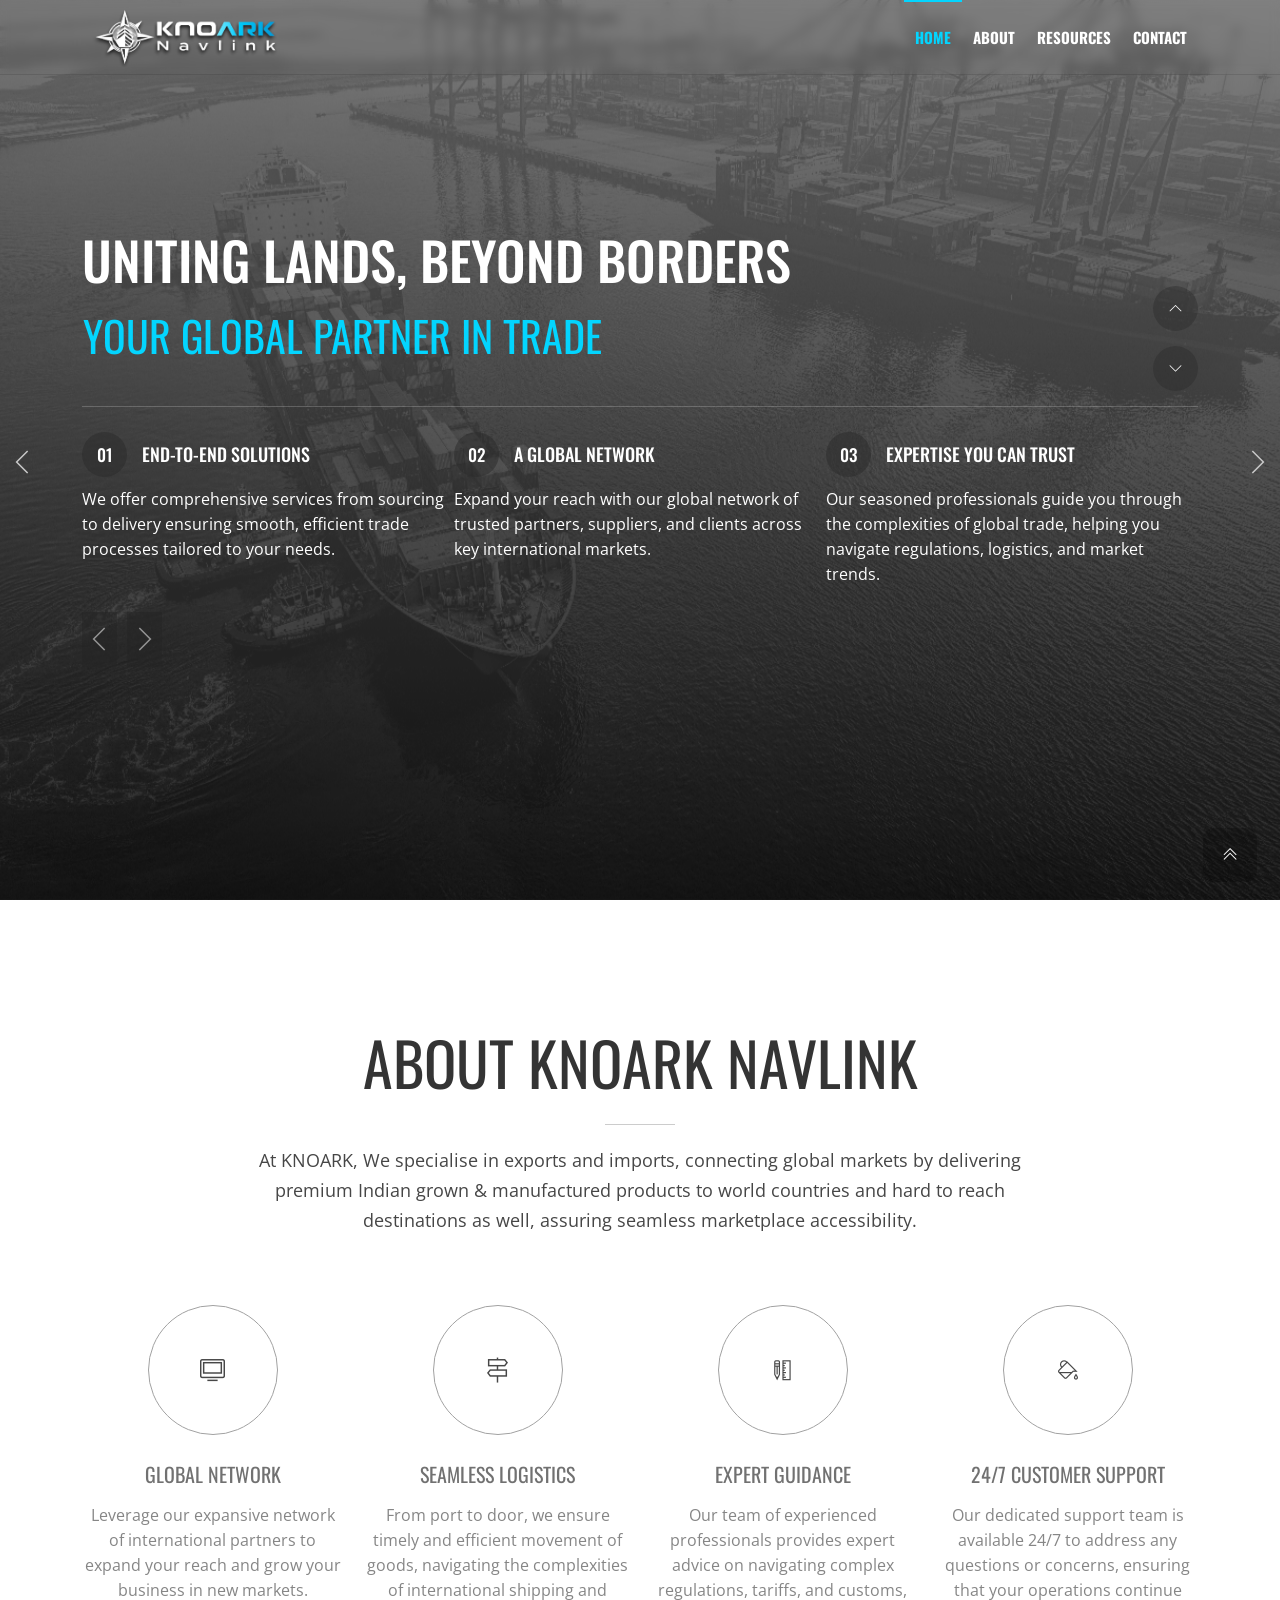
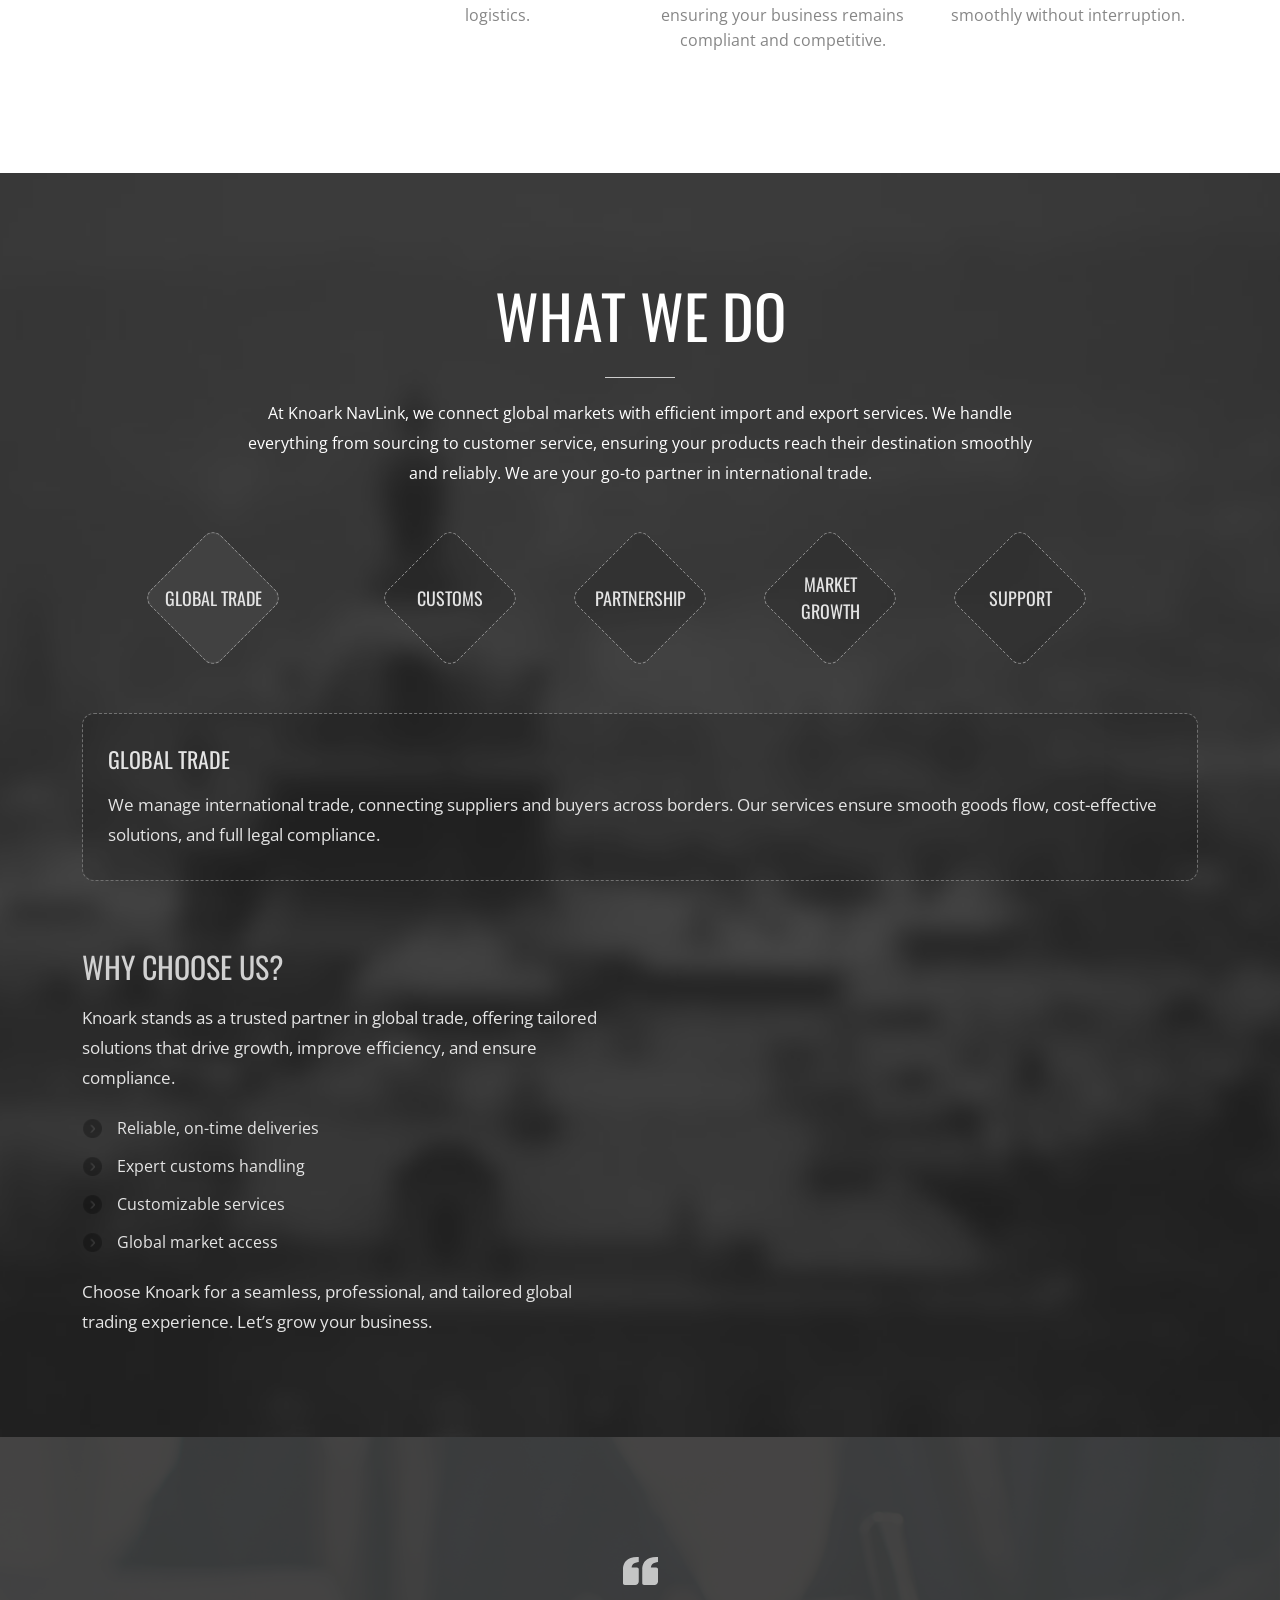
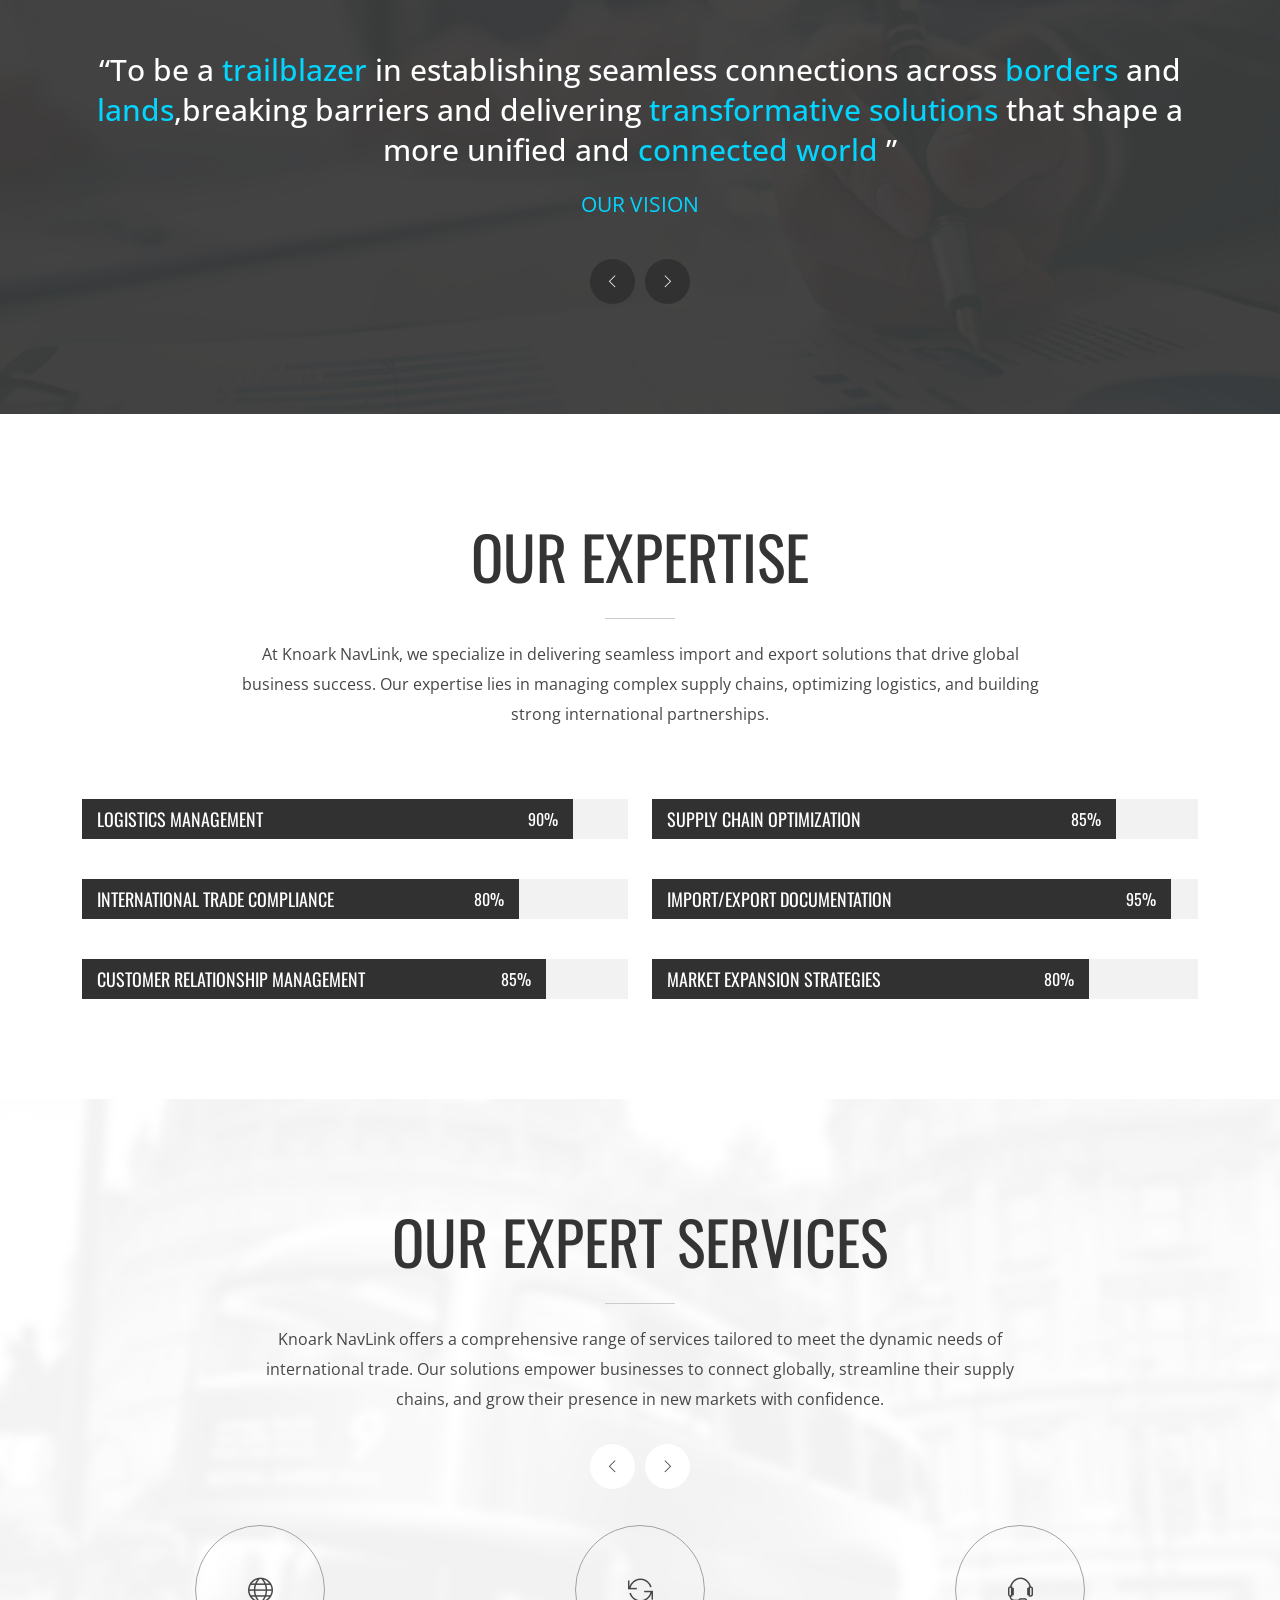
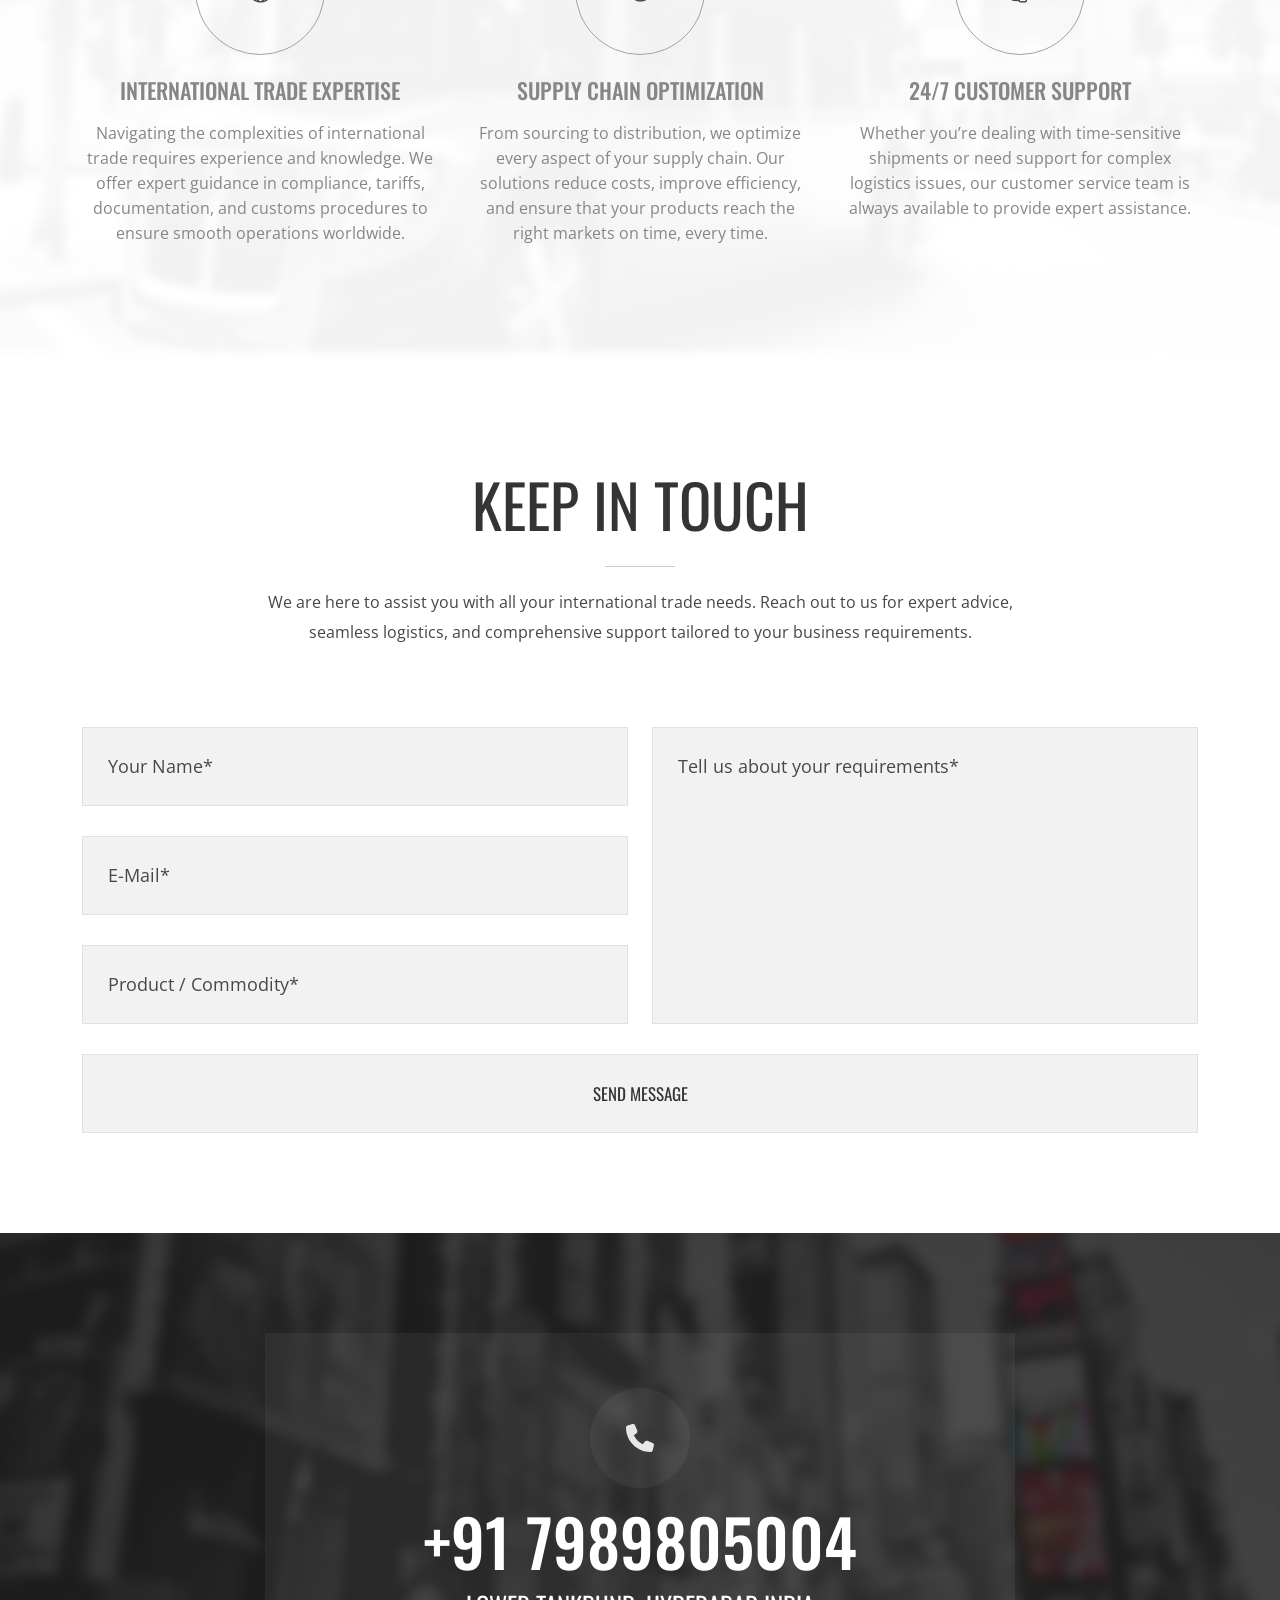
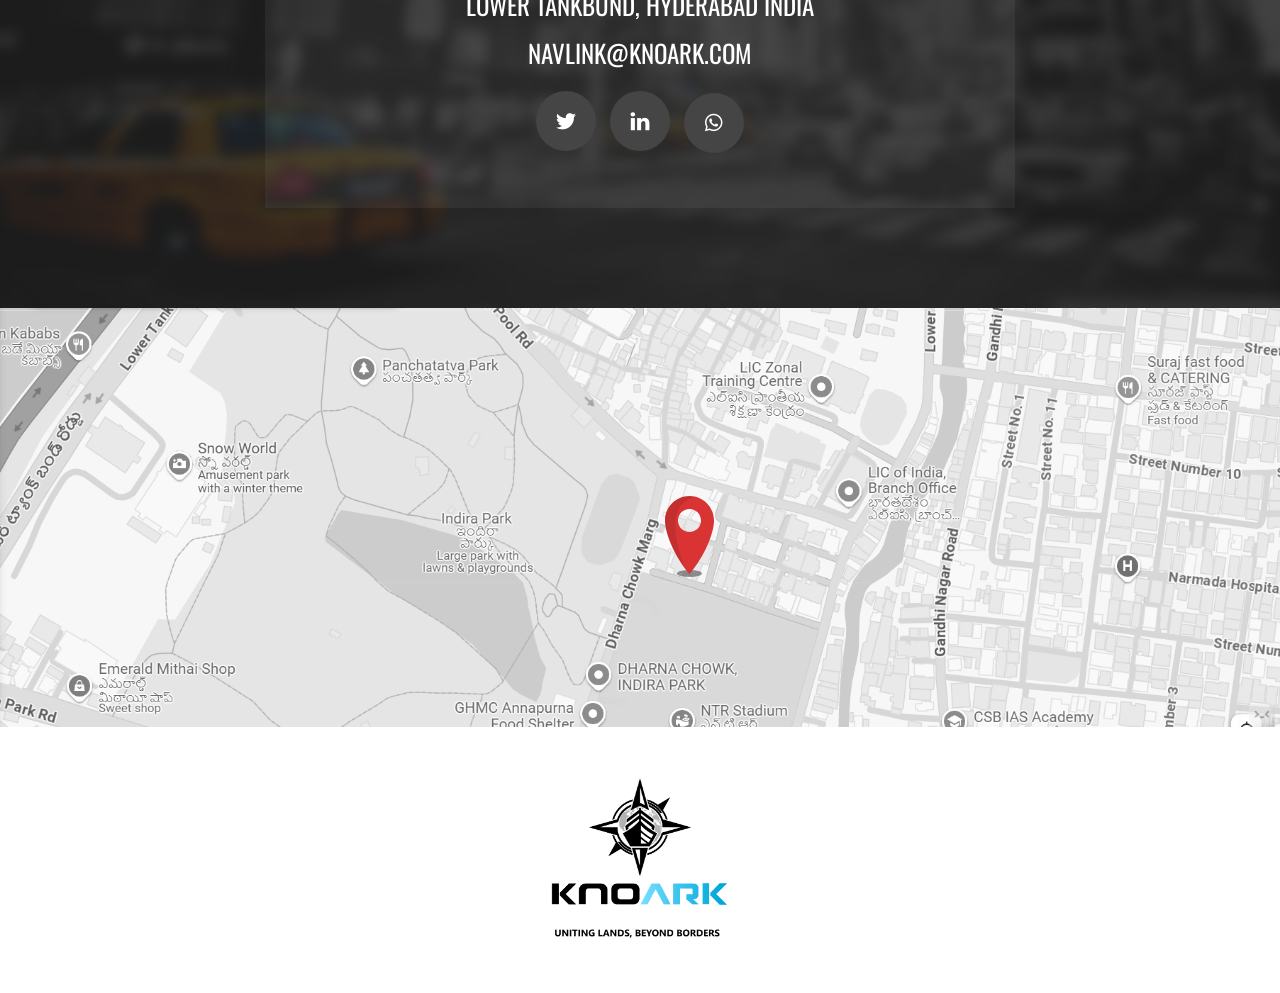
==== commit 701f22ec: "Update logo images in navigation for consistency and improved branding" ====
--- a/index.html
+++ b/index.html
@@ -33,8 +33,8 @@
         data-offset="75">
         <div class="container nav-container">
             <div class="row nav-wrapper justify-content-end">
-                <div class="col"><a href="#home" class="logo"><img src="images/knoark-logo-3.png" alt="website logo"
-                            class="logo-white "> <img src="images/knoark-logo-1.PNG" alt="website logo"
+                <div class="col"><a href="#home" class="logo"><img src="images/knoark-logo-4.png" alt="website logo"
+                            class="logo-white "> <img src="images/knoark-logo-4.png" alt="website logo"
                             class="logo-dark mxw-100"></a></div>
                 <div id="nav-menu" class="col ml-auto nav-menu">
                     <ul class="nav-links justify-content-end">
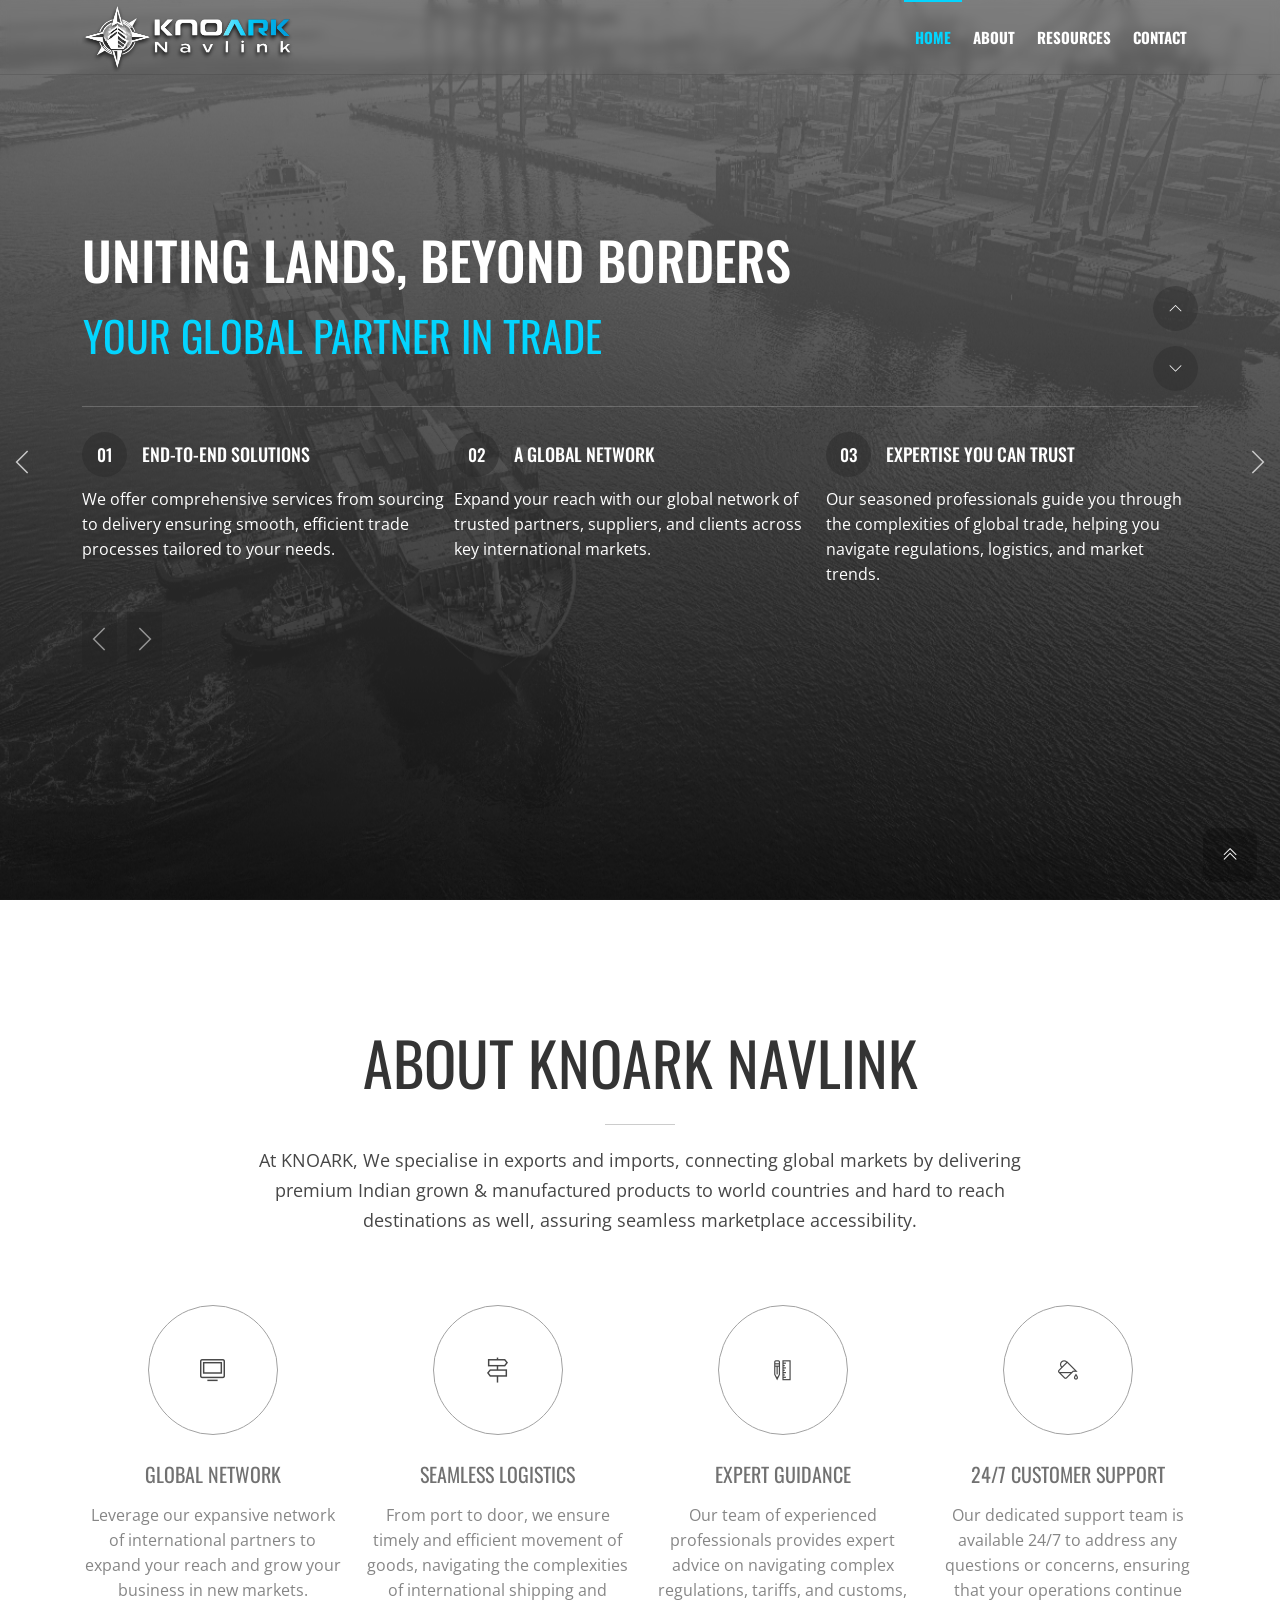
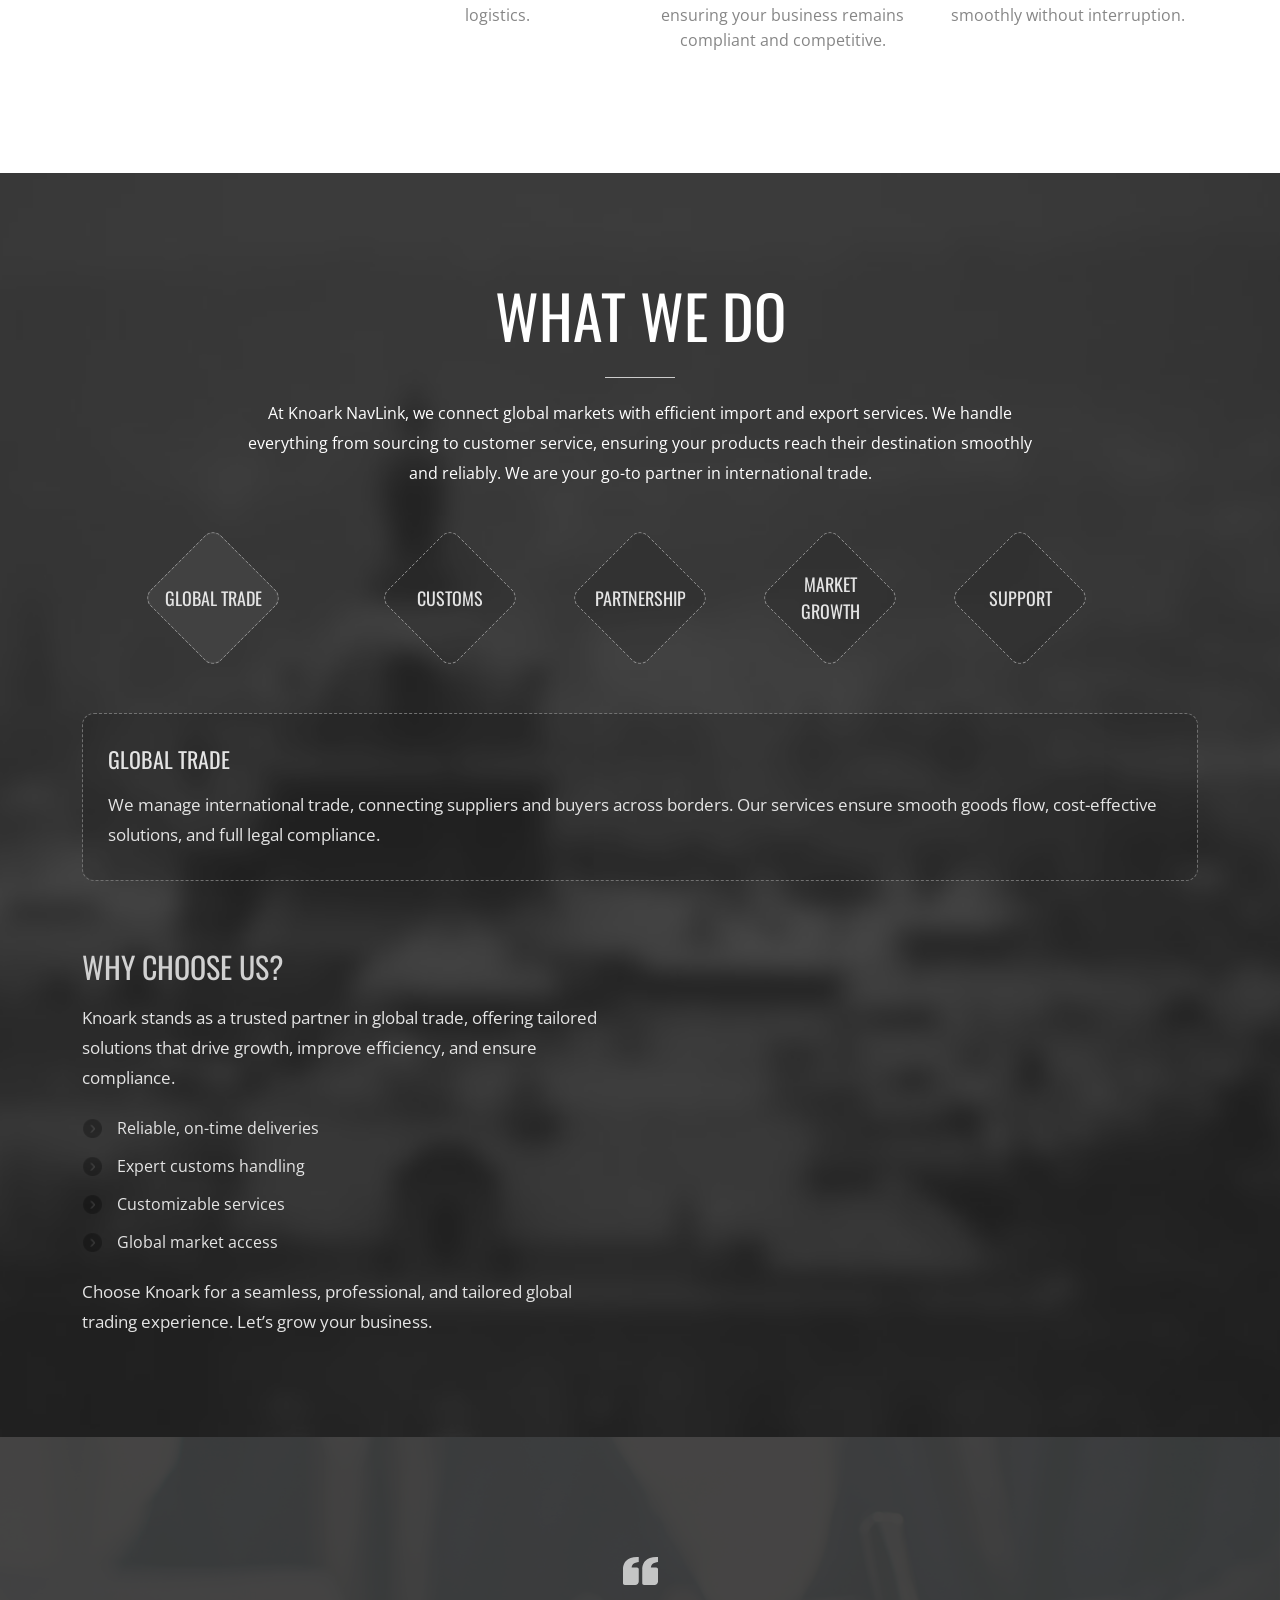
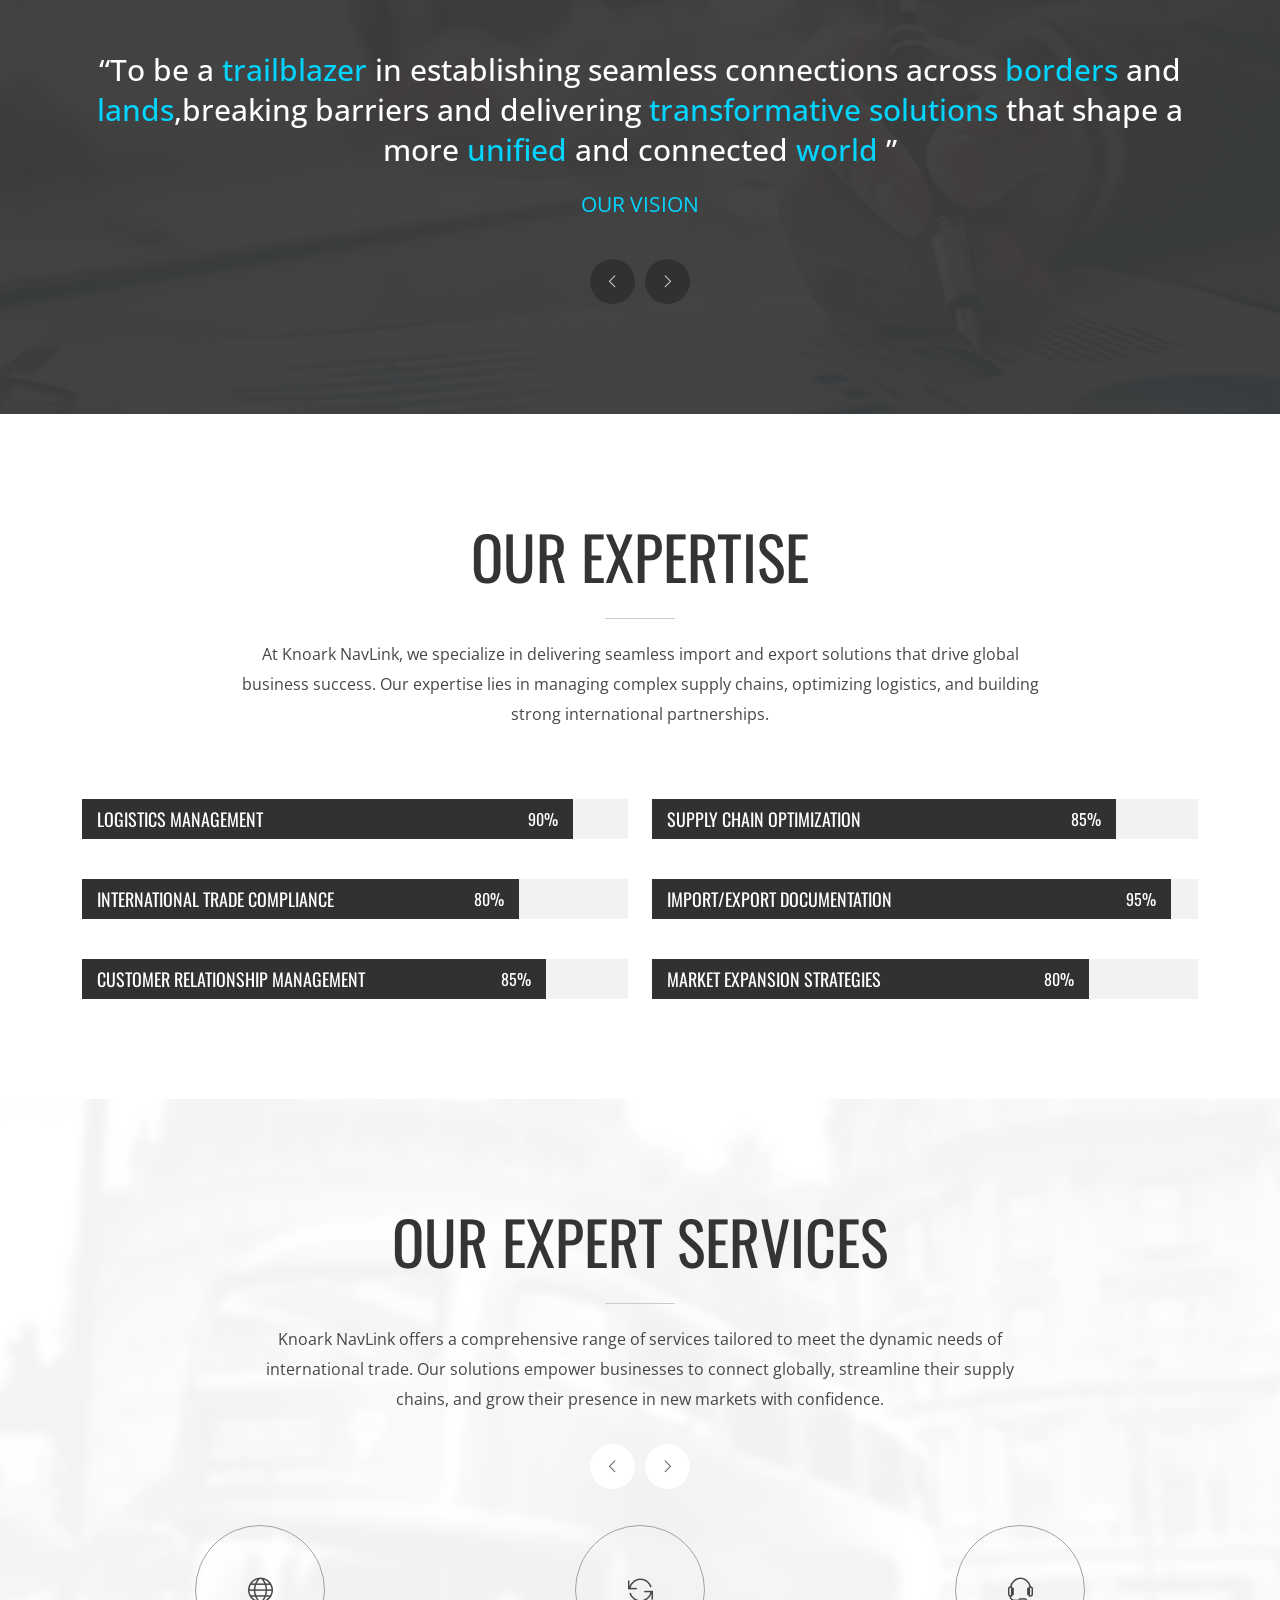
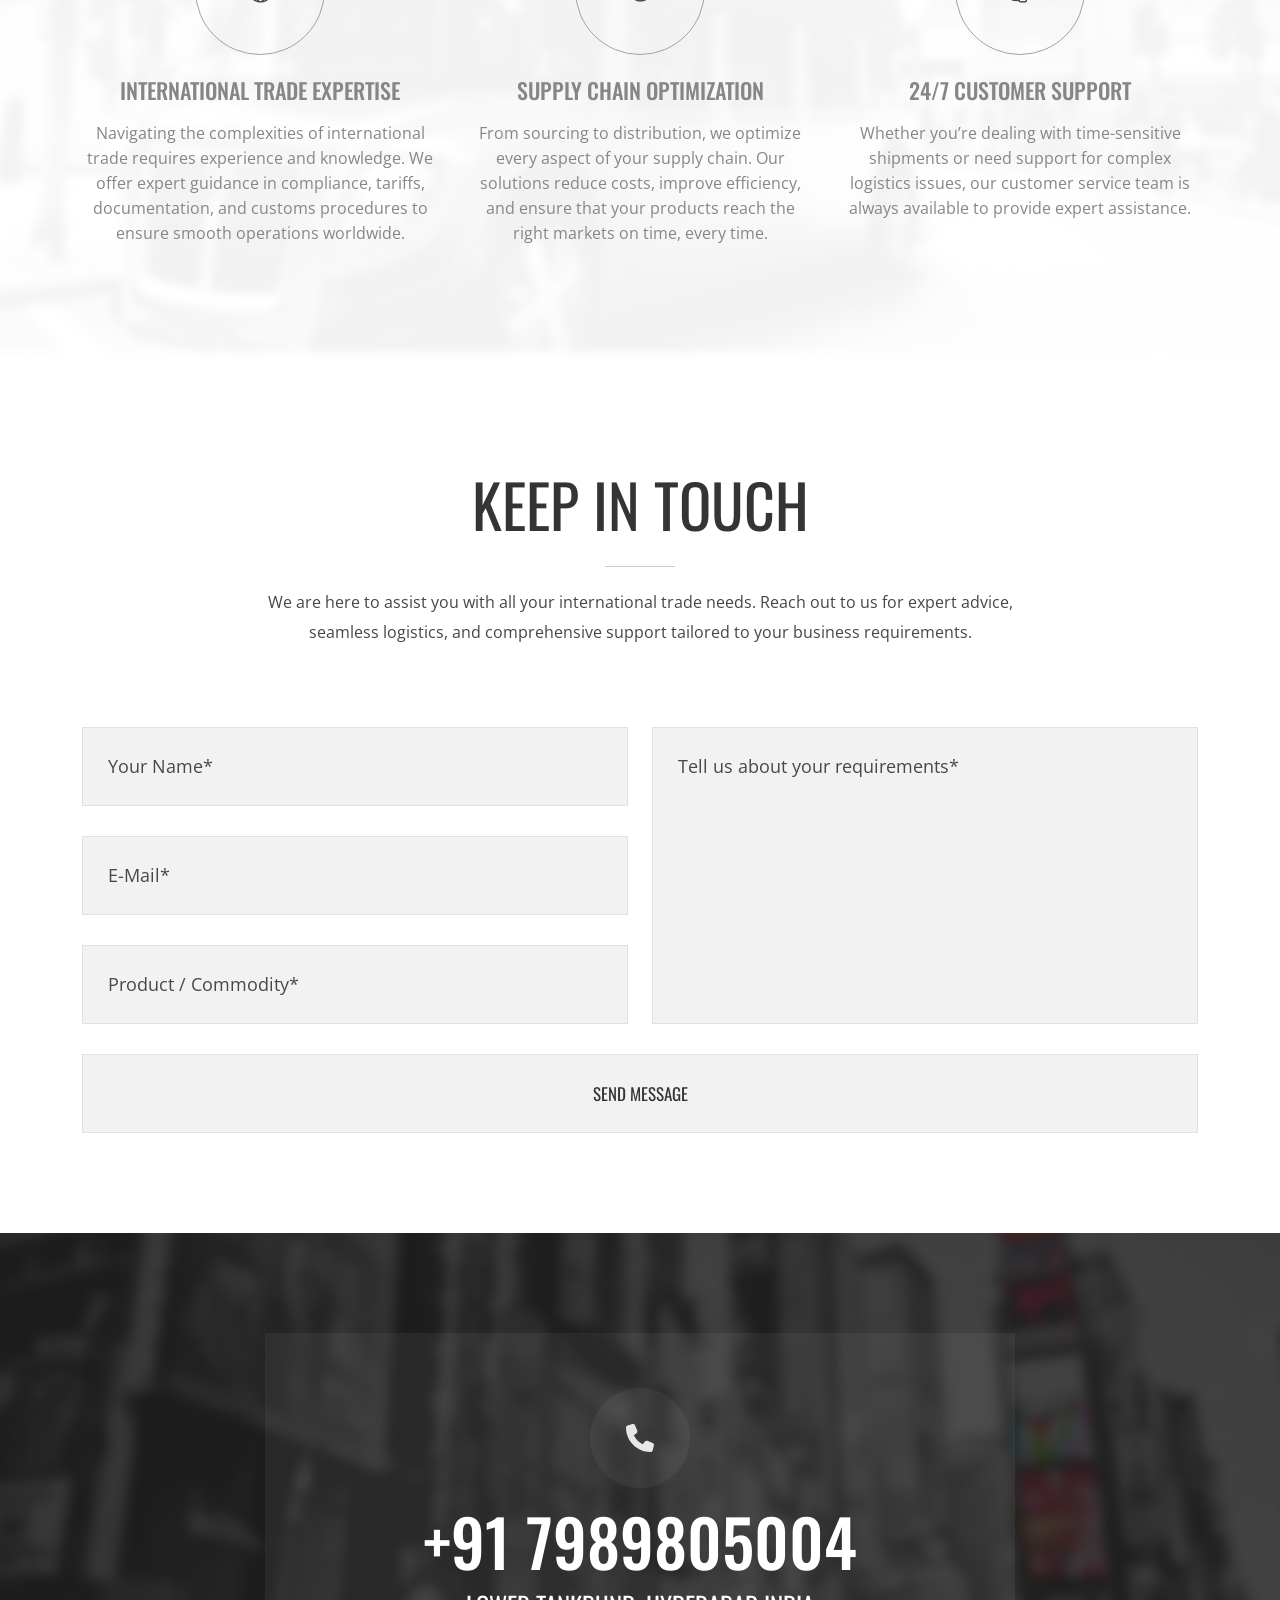
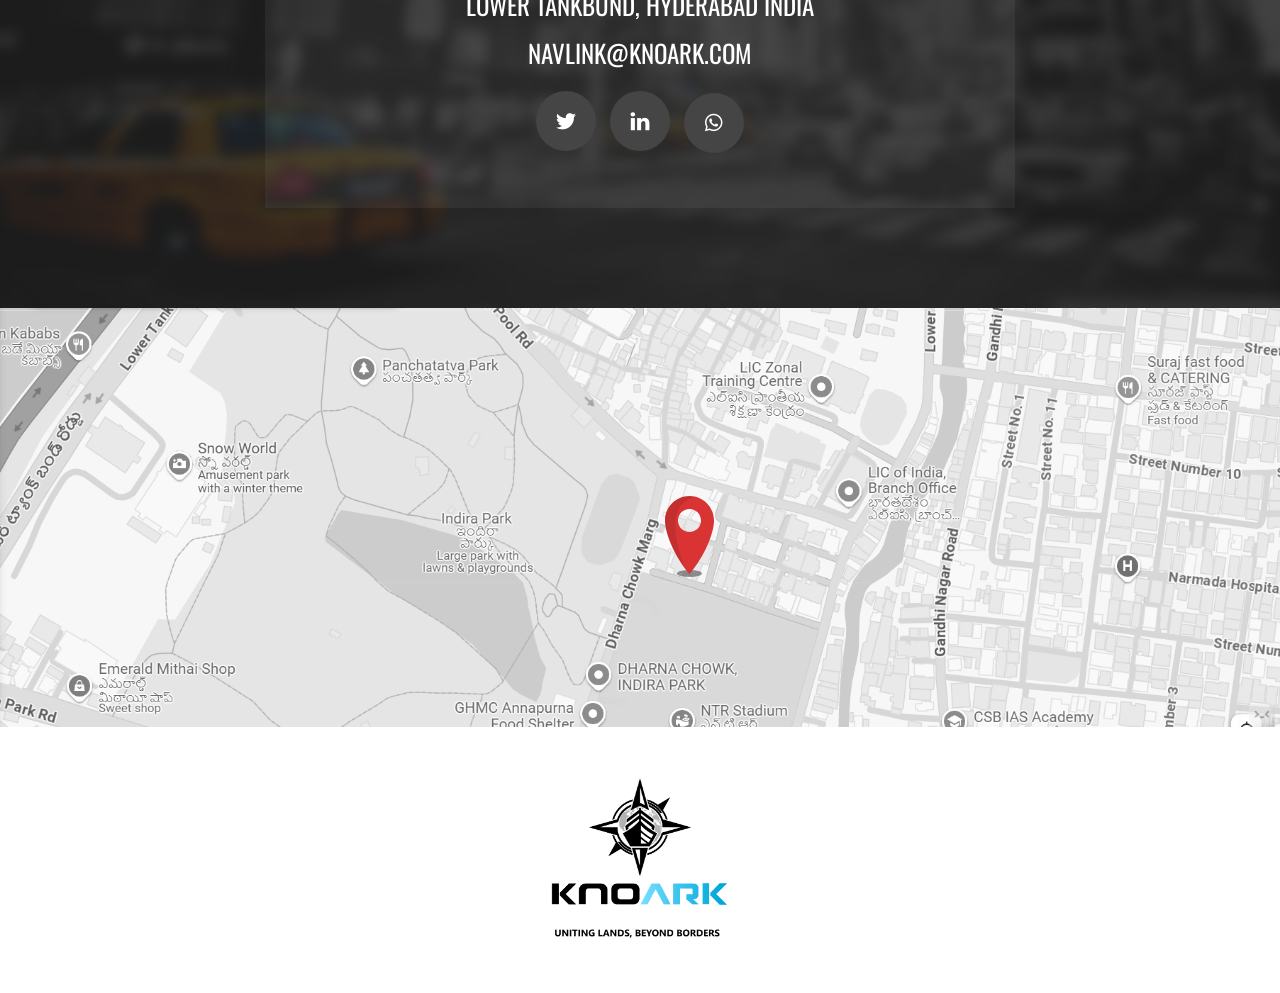
==== commit c658a21d: "Refine vision section text for improved clarity and emphasis" ====
--- a/index.html
+++ b/index.html
@@ -1133,7 +1133,8 @@
                         connections across <span class="colored">borders</span> and <span
                             class="colored">lands</span>,breaking barriers and
                         delivering <span class="colored">transformative solutions</span>
-                        that shape a more unified and <span class="colored">connected world</span>
+                        that shape a more <span class="colored">unified</span> and connected<span class="colored">
+                            world</span>
                         <!-- <span class="colored"> others </span>for inadequate results. -->
                     </q>
                     <h5 class="fs-21 gray3 uppercase mt-20"><span class="colored">OUR VISION </span></h5>
@@ -1141,7 +1142,7 @@
                 <div class="px-30 pt-25 relative"><q cite="http://quadra.goldeyestheme.com/"
                         class="white fs-30 fs-24-sm medium lh-40">To facilitate <span class="colored">global
                             access</span> to locally grown and
-                        manufactured products through immaculate logistics,henceforth <span
+                        manufactured products through <span class="colored">immaculate logistics</span>,henceforth <span
                             class="colored">bridging</span> continents into one
                         unified land
                         <!-- <span
--- a/css/style3661.css
+++ b/css/style3661.css
@@ -3465,7 +3465,7 @@
 
 .modern-nav a.logo img {
     /* max-width: 100px; */
-    max-height: 61px;
+    max-height: 70px;
 }
 
 .modern-nav .logo-white,
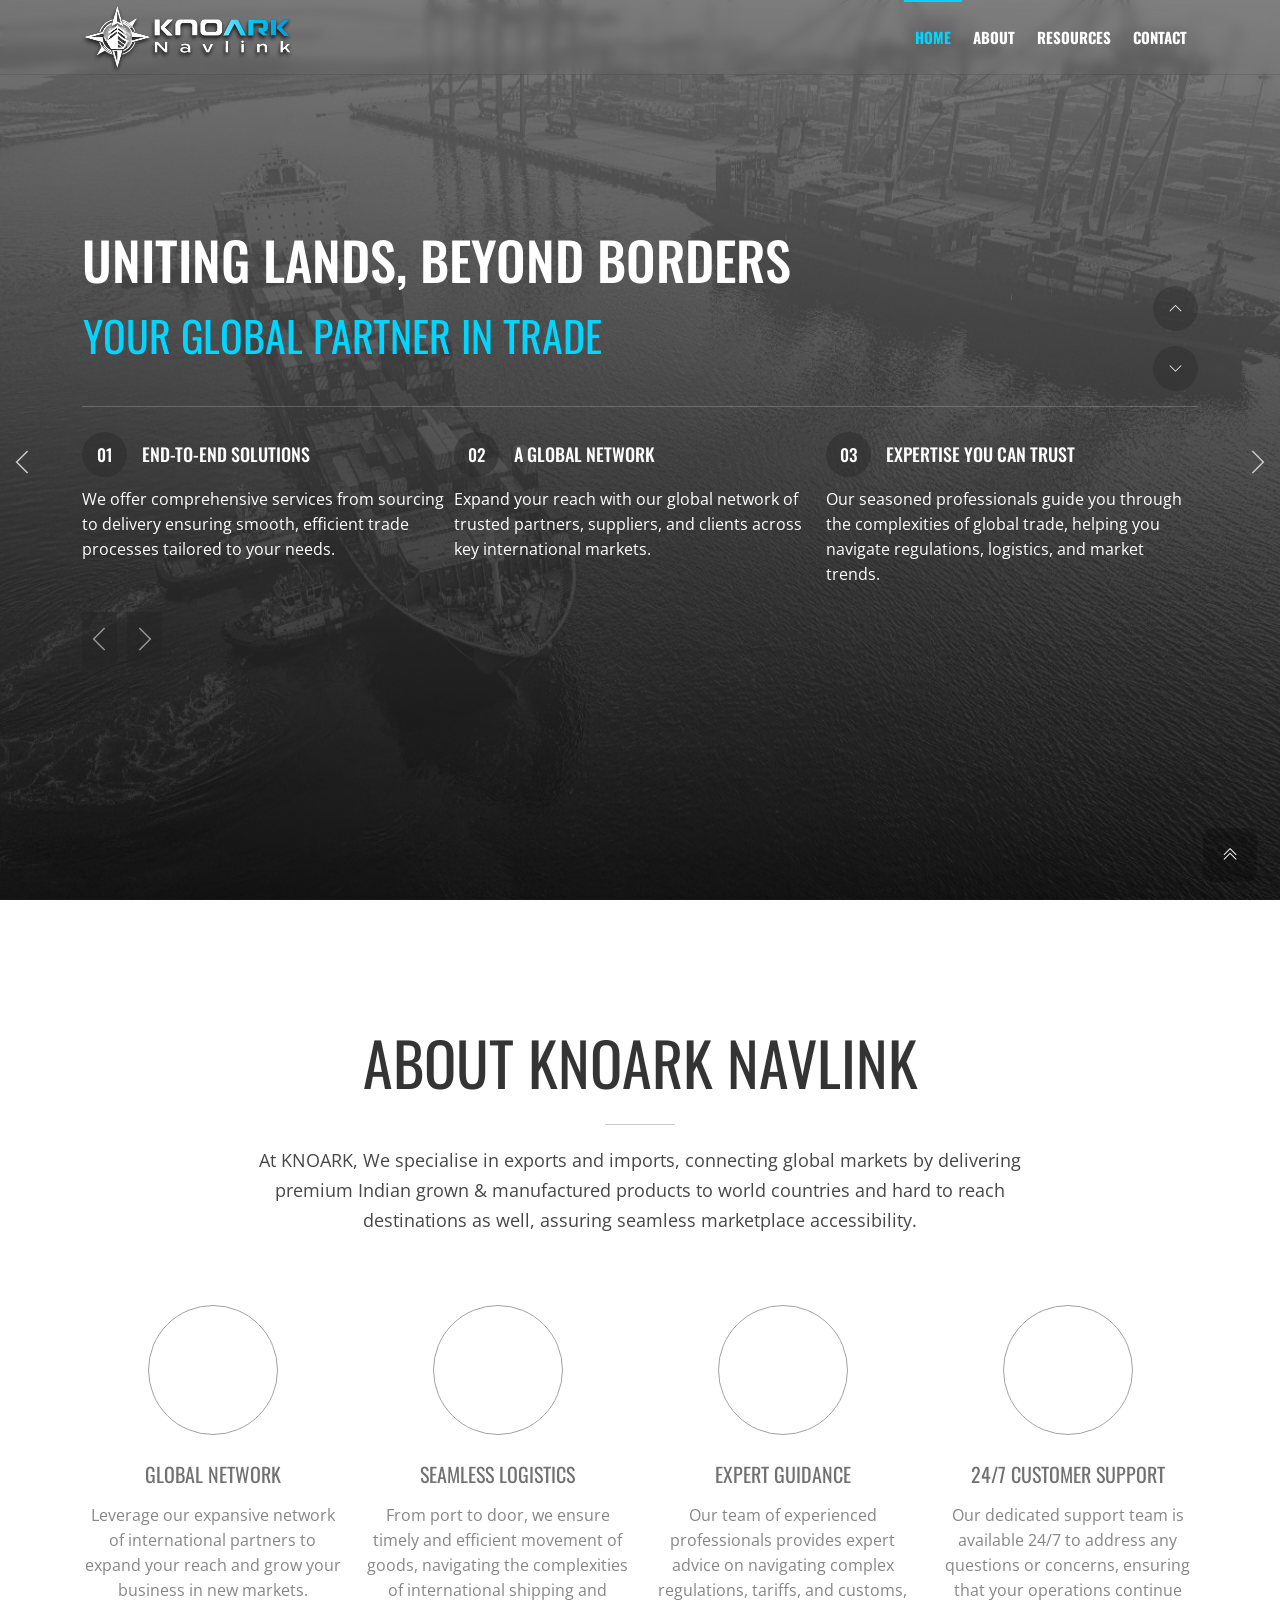
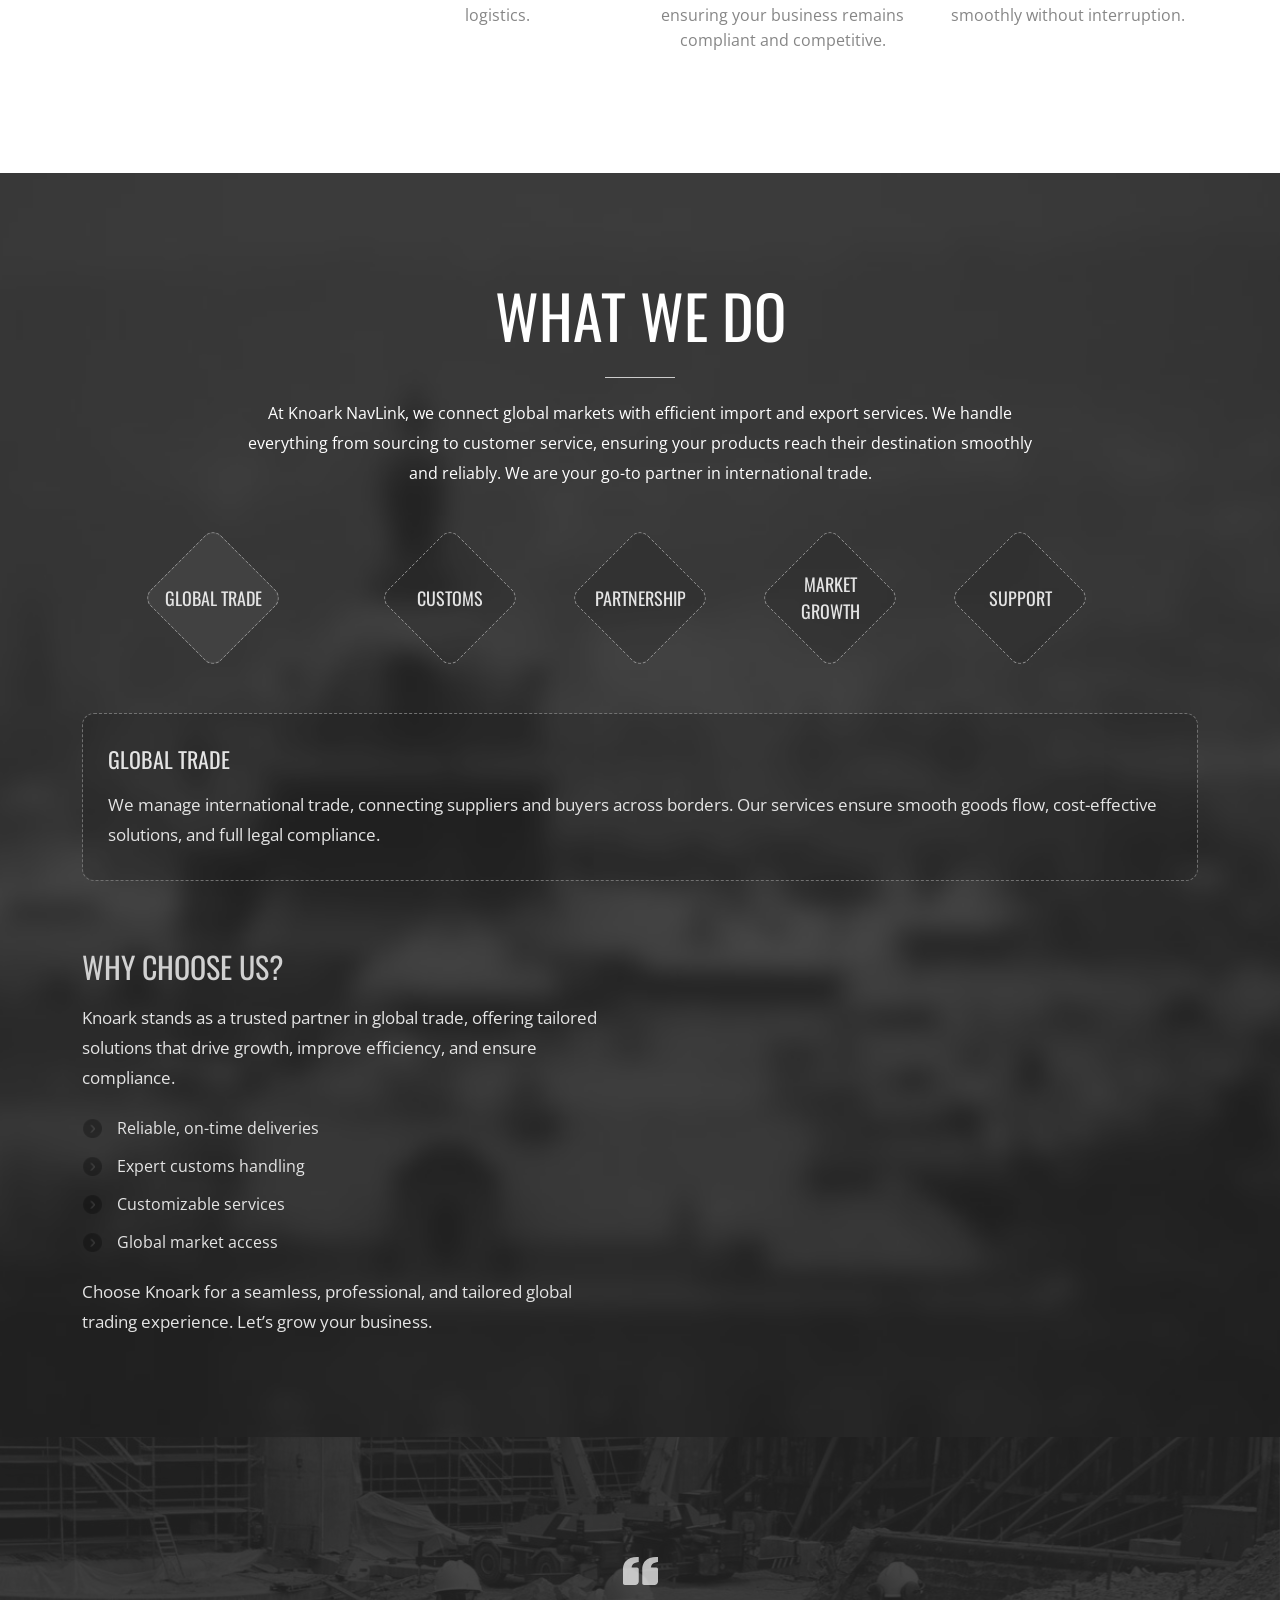
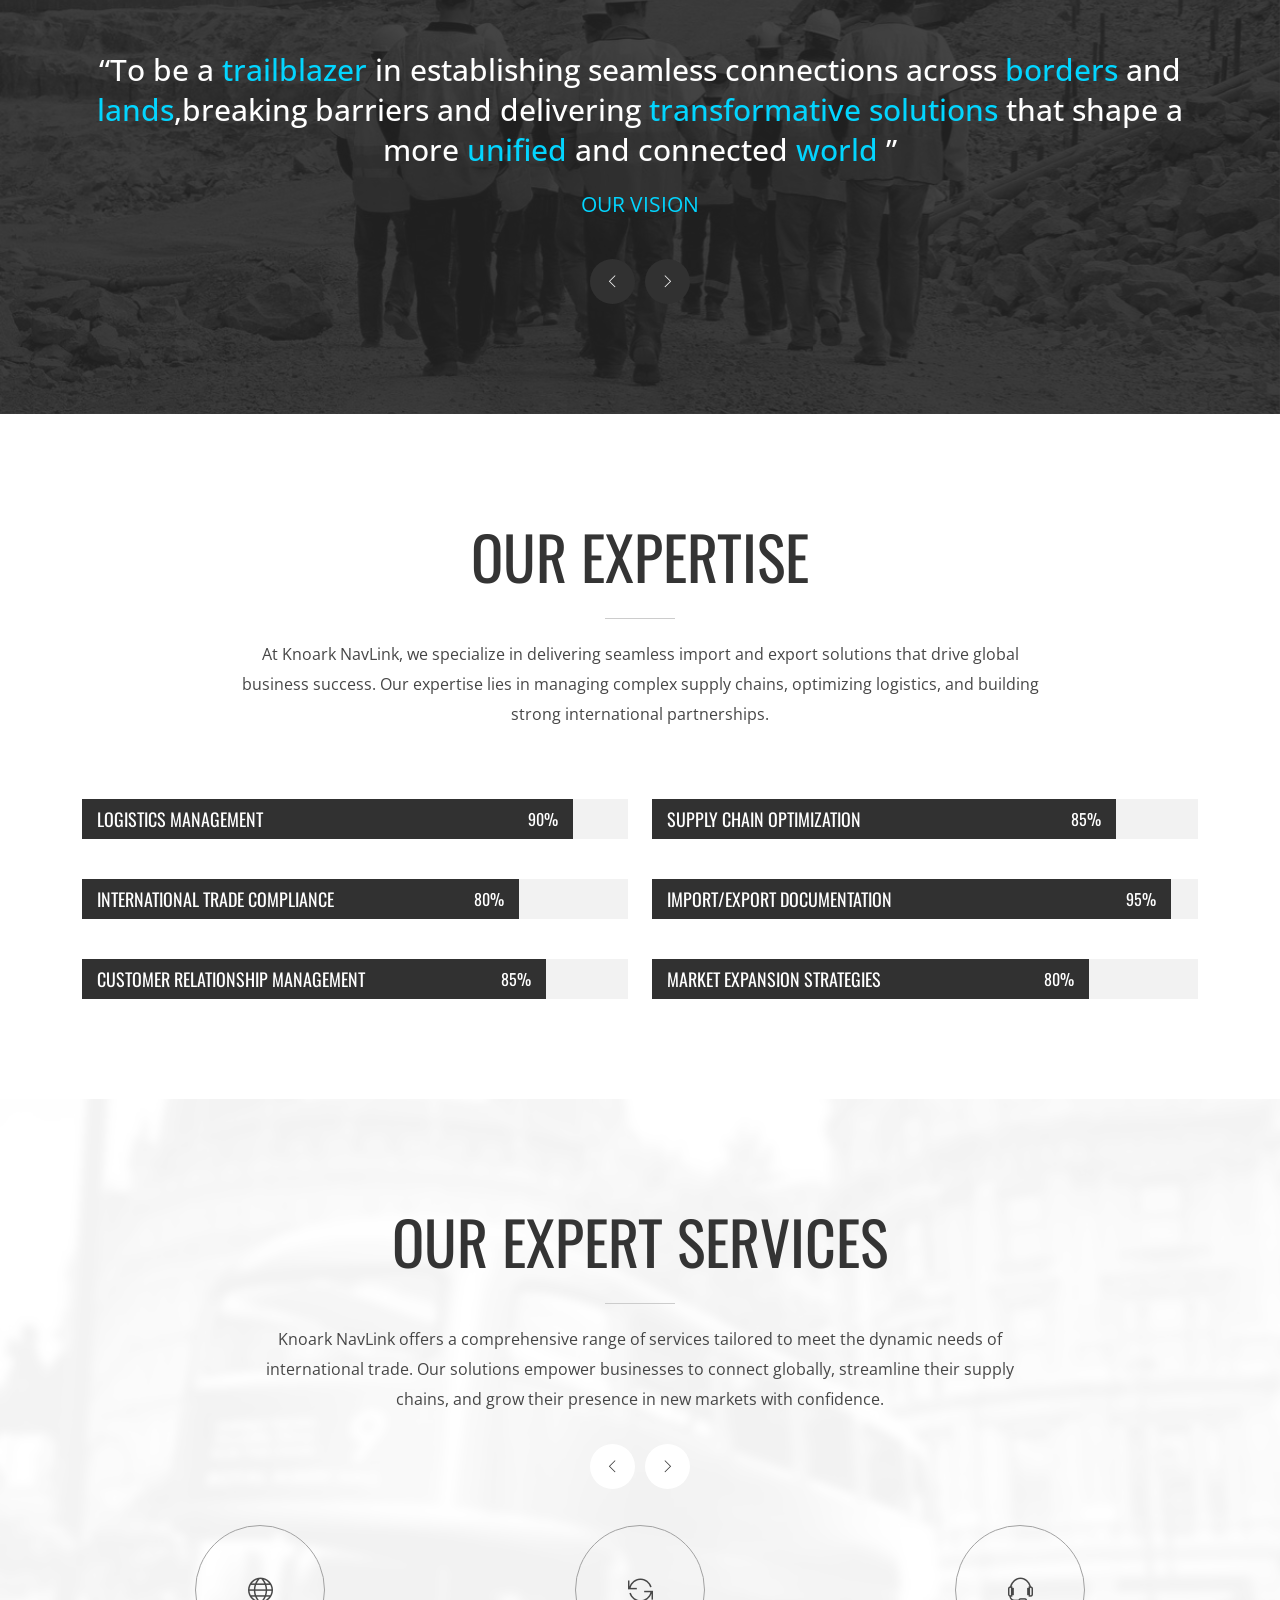
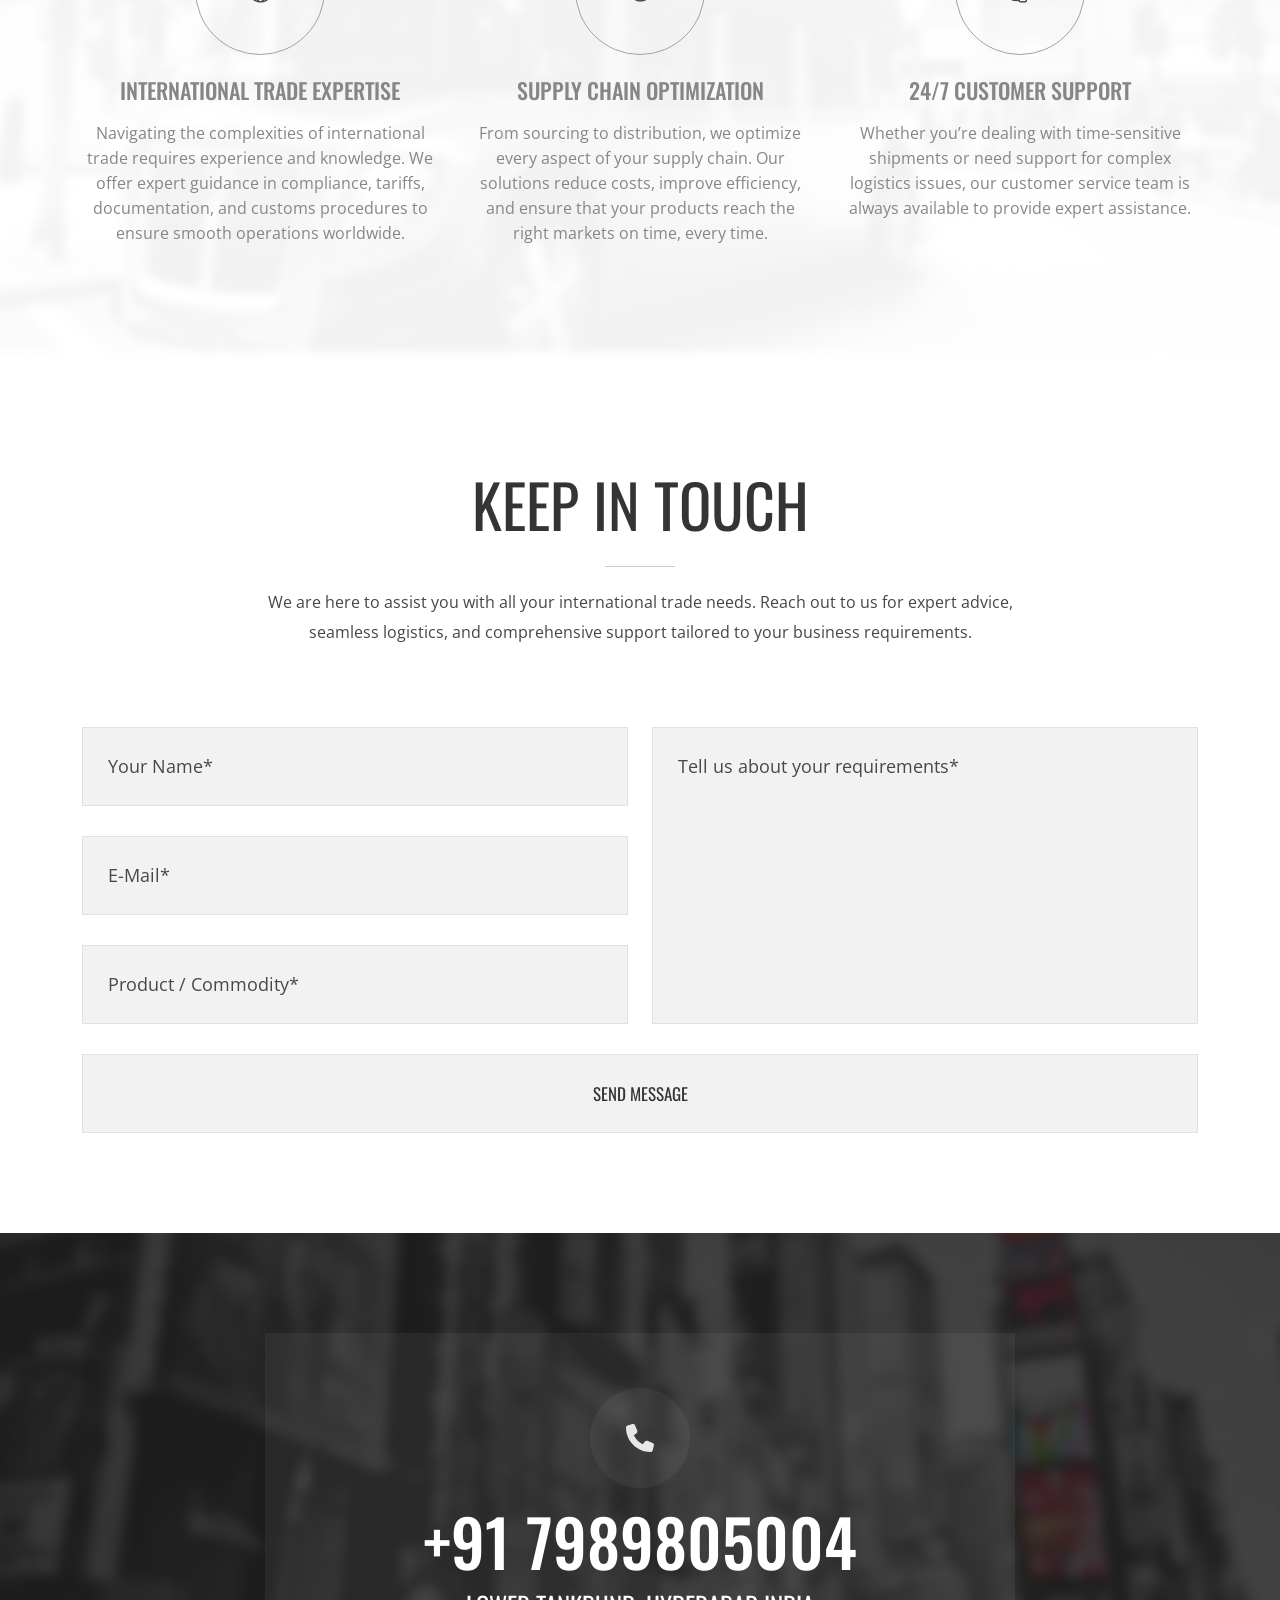
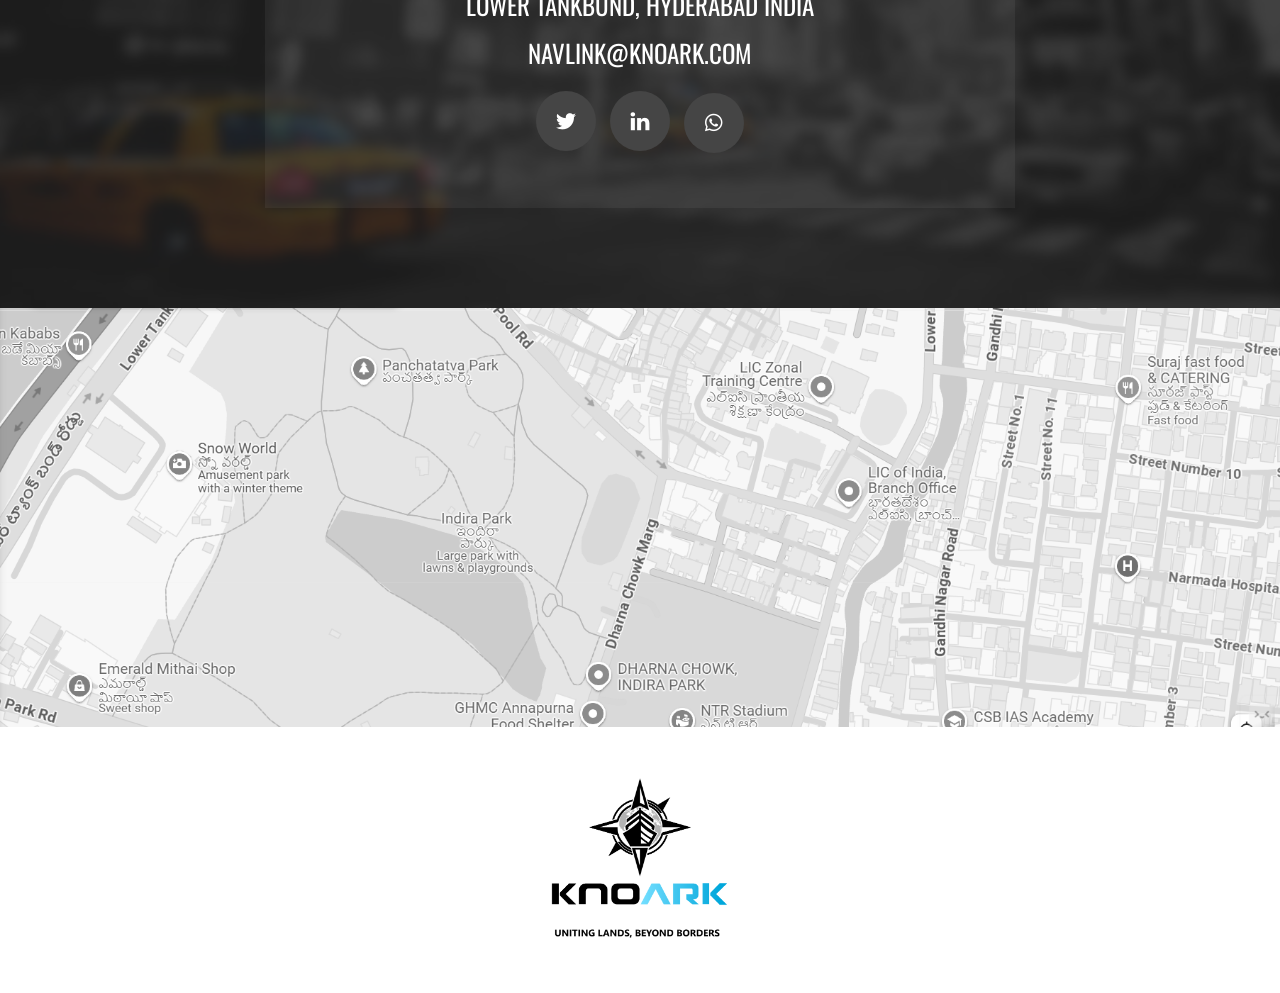
==== commit 473cf013: "Update vision section background image and apply grayscale filter for improved aesthetics" ====
--- a/index.html
+++ b/index.html
@@ -1107,7 +1107,8 @@
     <section id="vision" class="has-parallax pt-120 pb-110 bg-soft-85 bg-soft-dark3">
         <div class="parallax bg-top" data-anchor-target="#vision"
             data-bottom-top="transform:translate3d(0, -200px, 0px);"
-            data-top-bottom="transform:translate3d(0px, 200px, 0px);" data-bg="images/secondbg.jpg"></div>
+            data-top-bottom="transform:translate3d(0px, 200px, 0px);" style="filter: grayscale(100%);"
+            data-bg="images/secondbg.jpeg"></div>
         <!-- <div class="absolute fai zi-2 d-flex justify-content-center"><svg width="70px" height="35px" viewBox="0 0 70 35"
                 version="1.1" xmlns="http://www.w3.org/2000/svg" xmlns:xlink="http://www.w3.org/1999/xlink">
                 <g stroke="none" stroke-width="1" fill="none" fill-rule="evenodd">
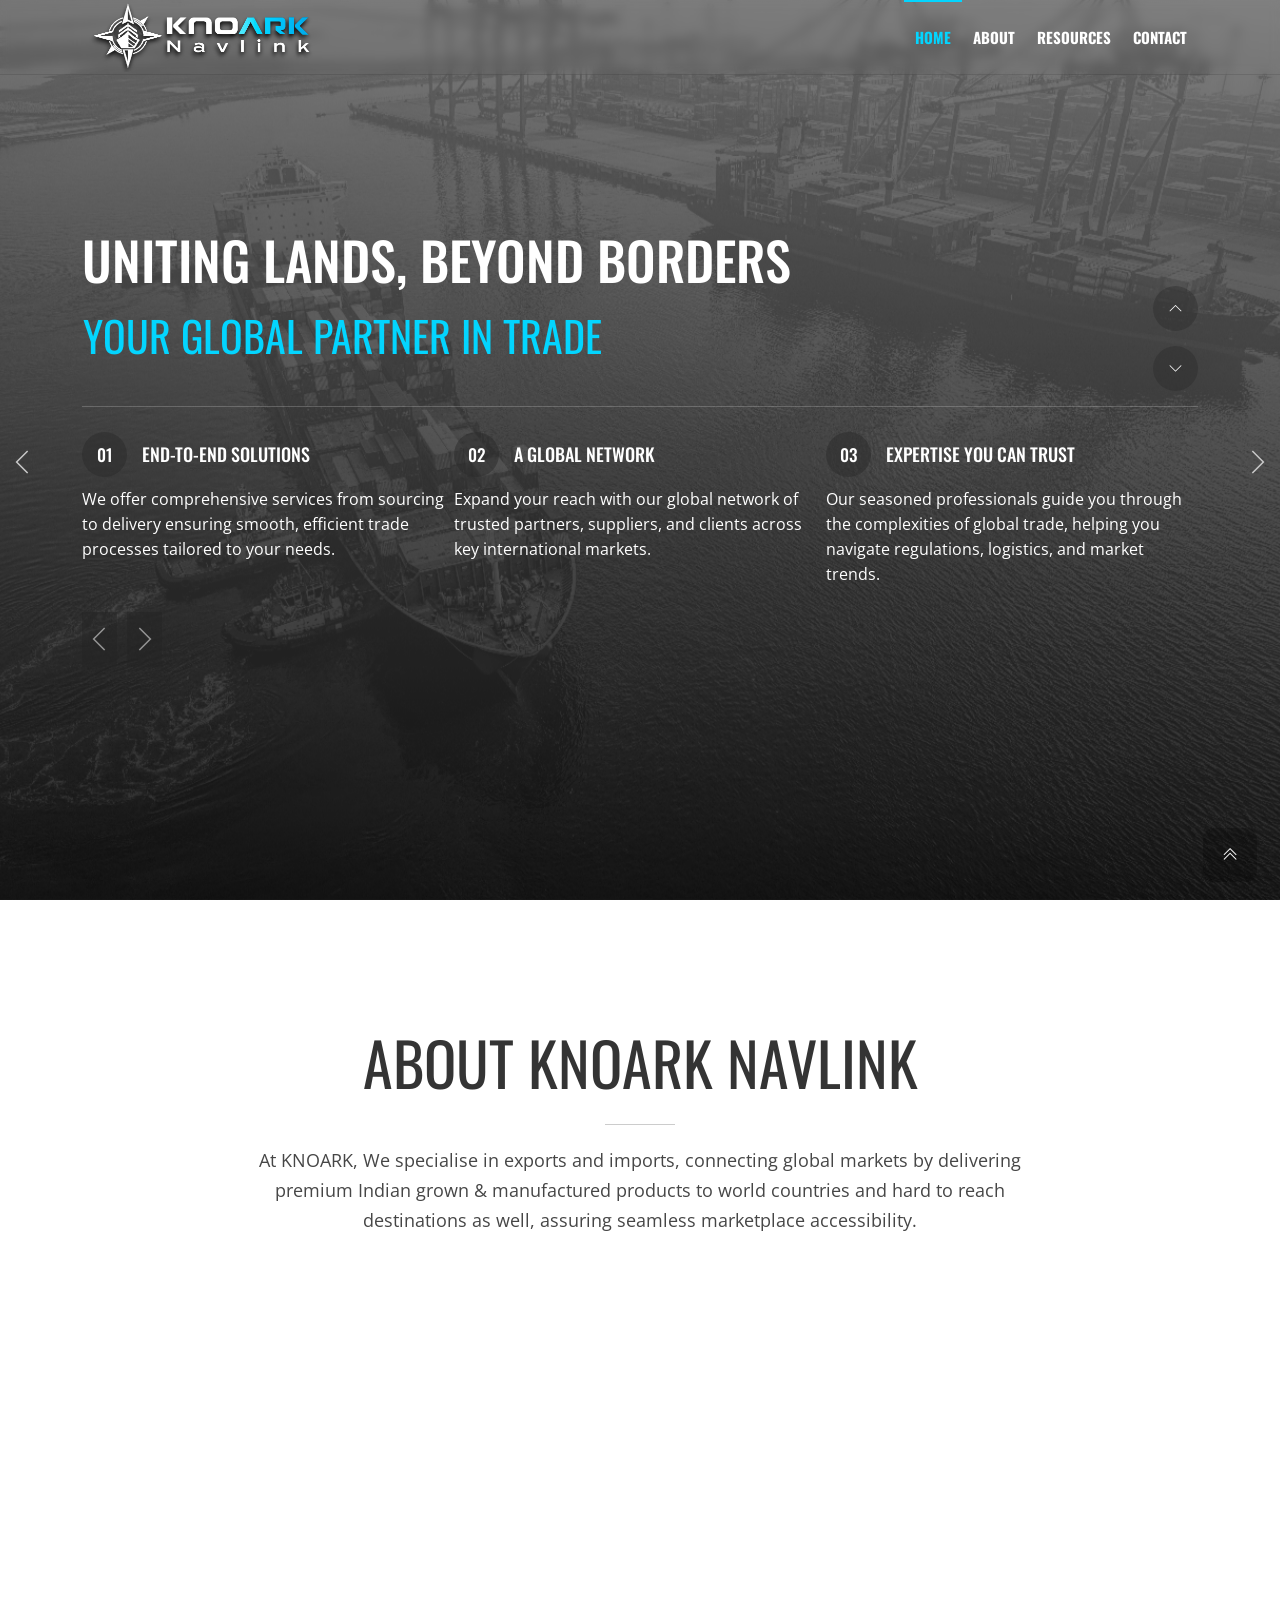
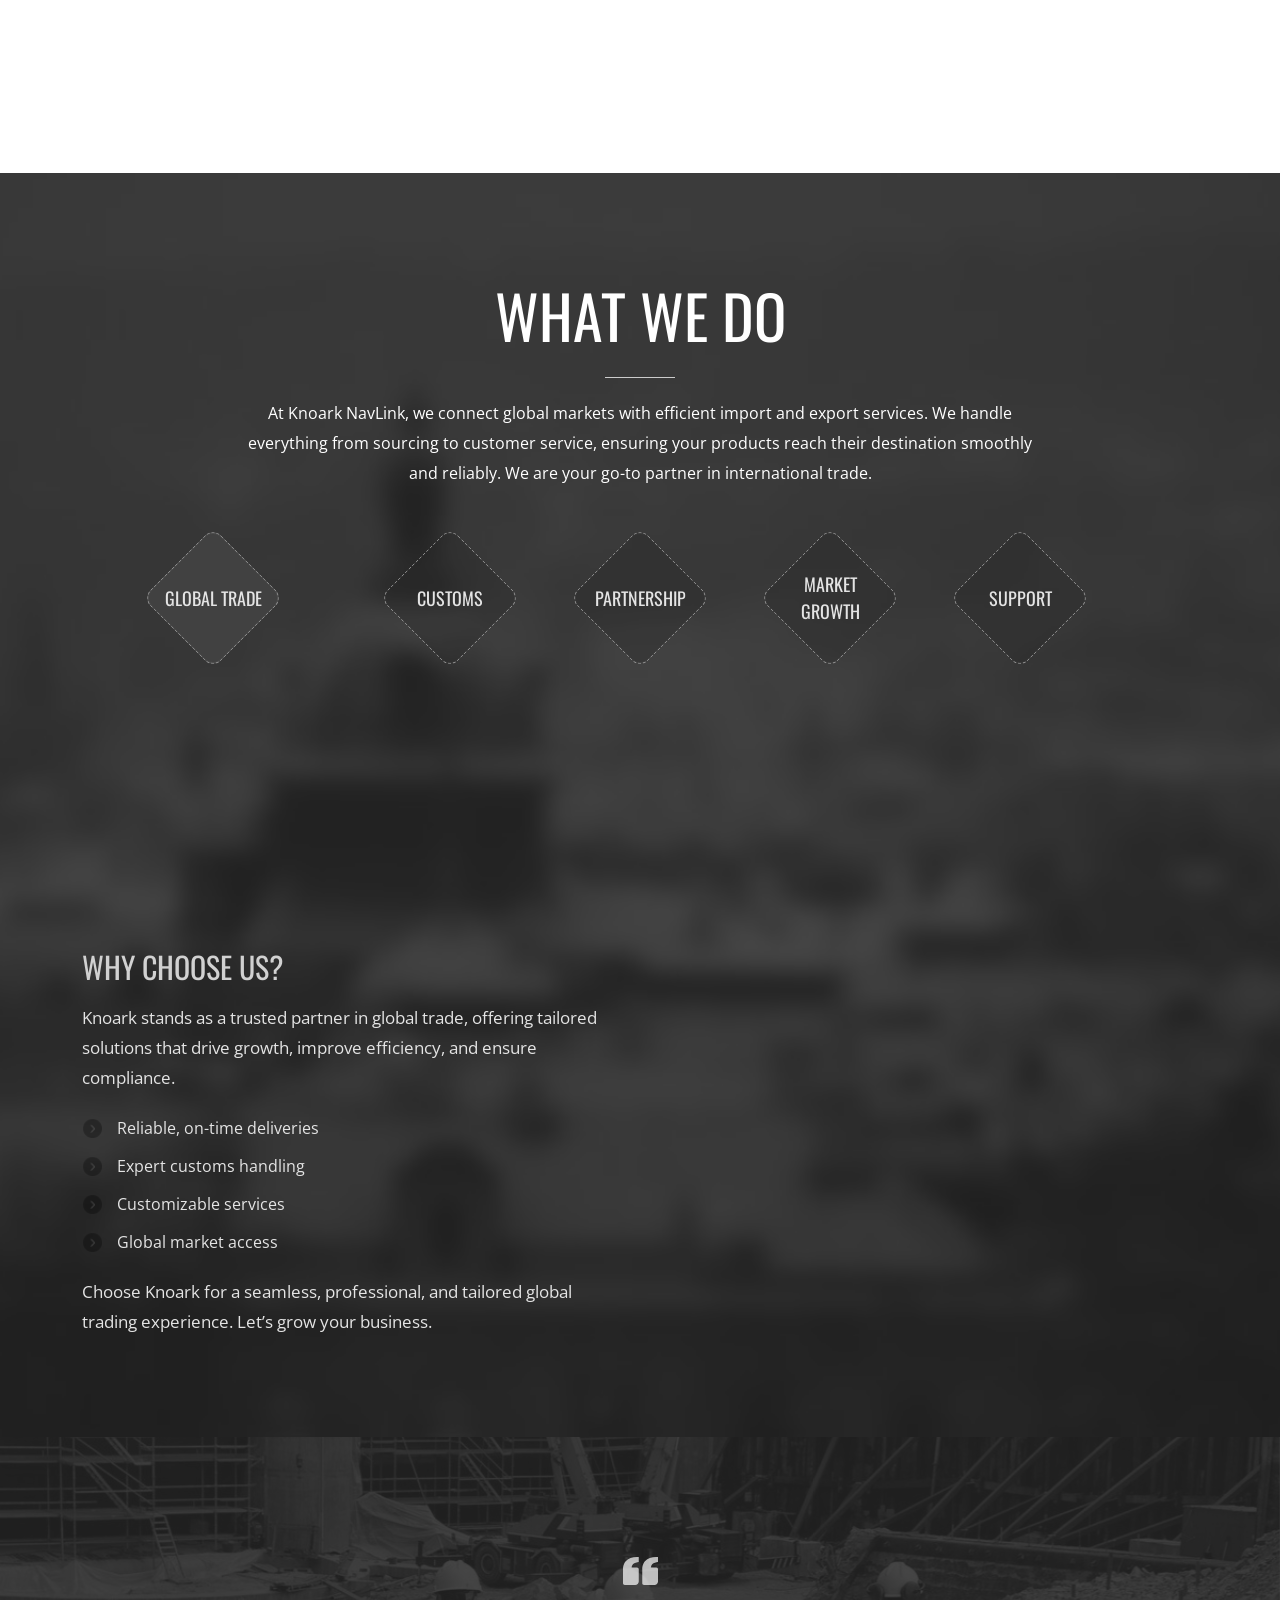
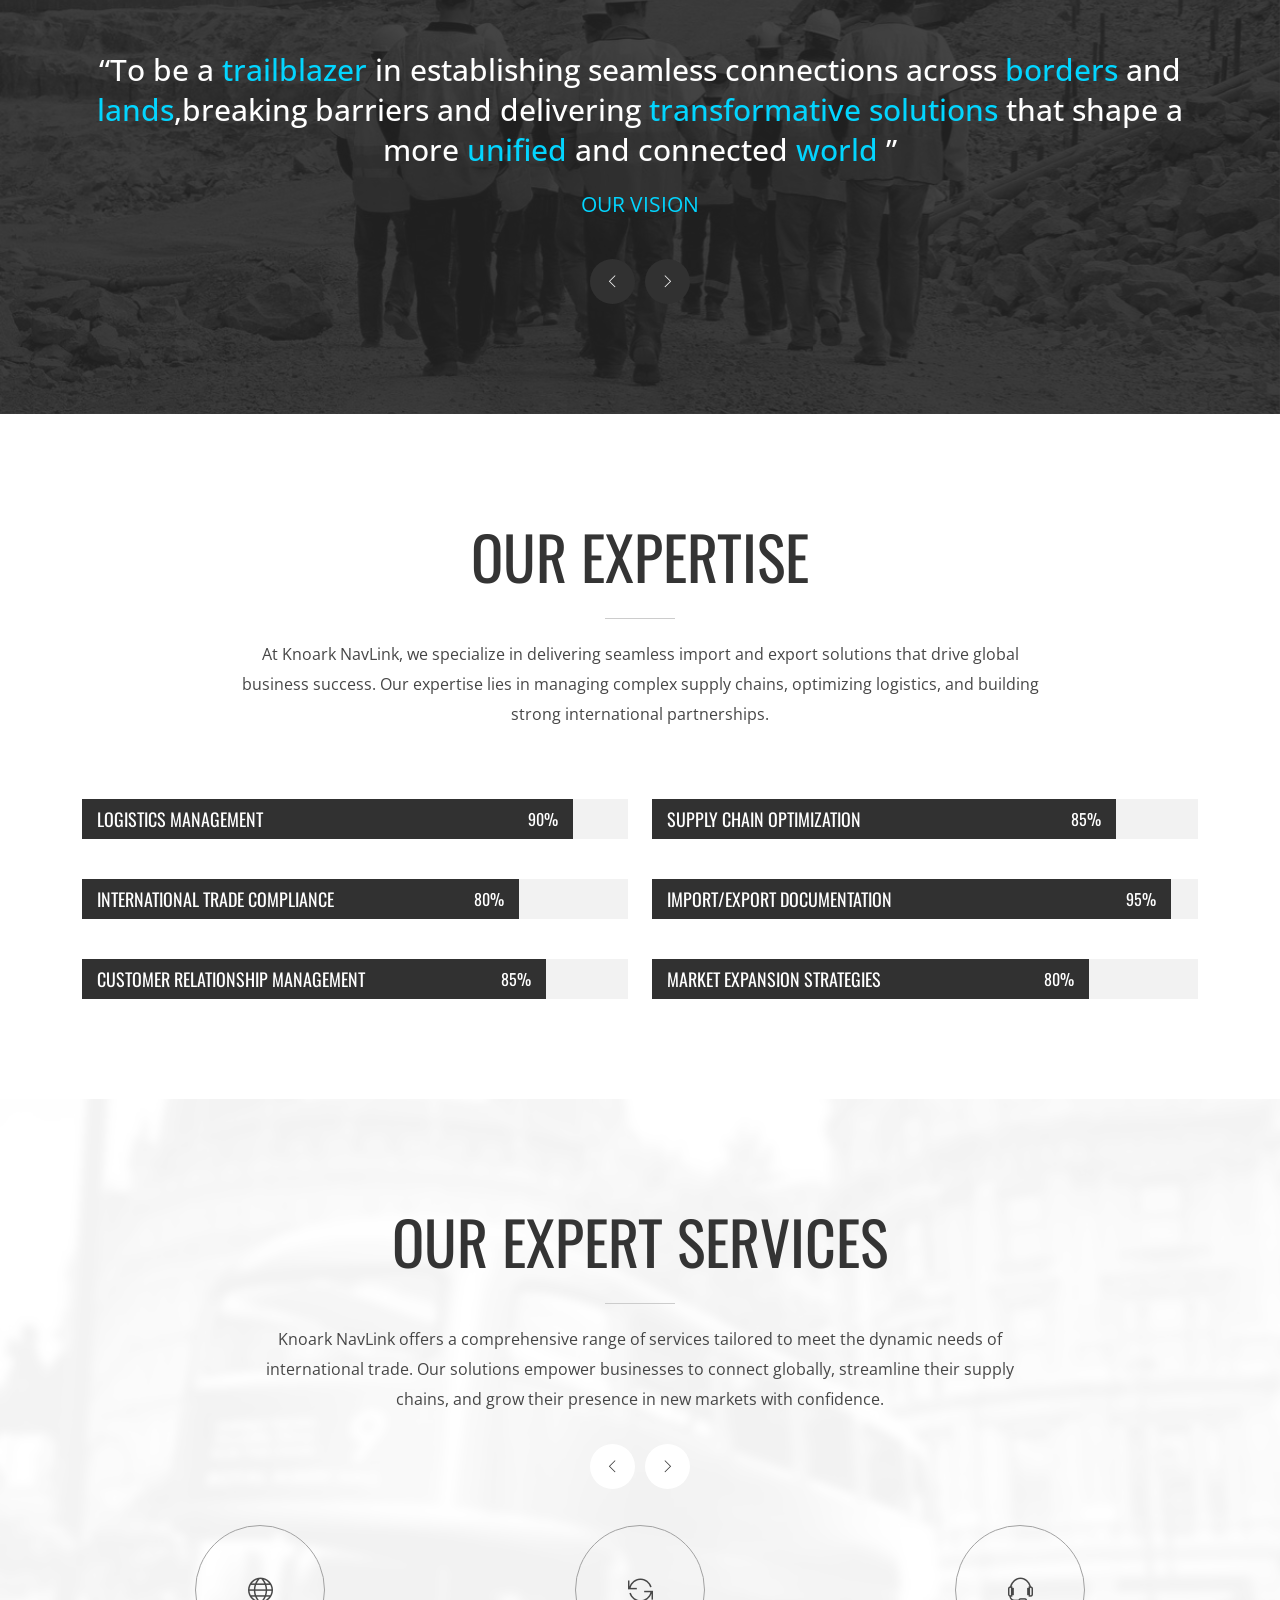
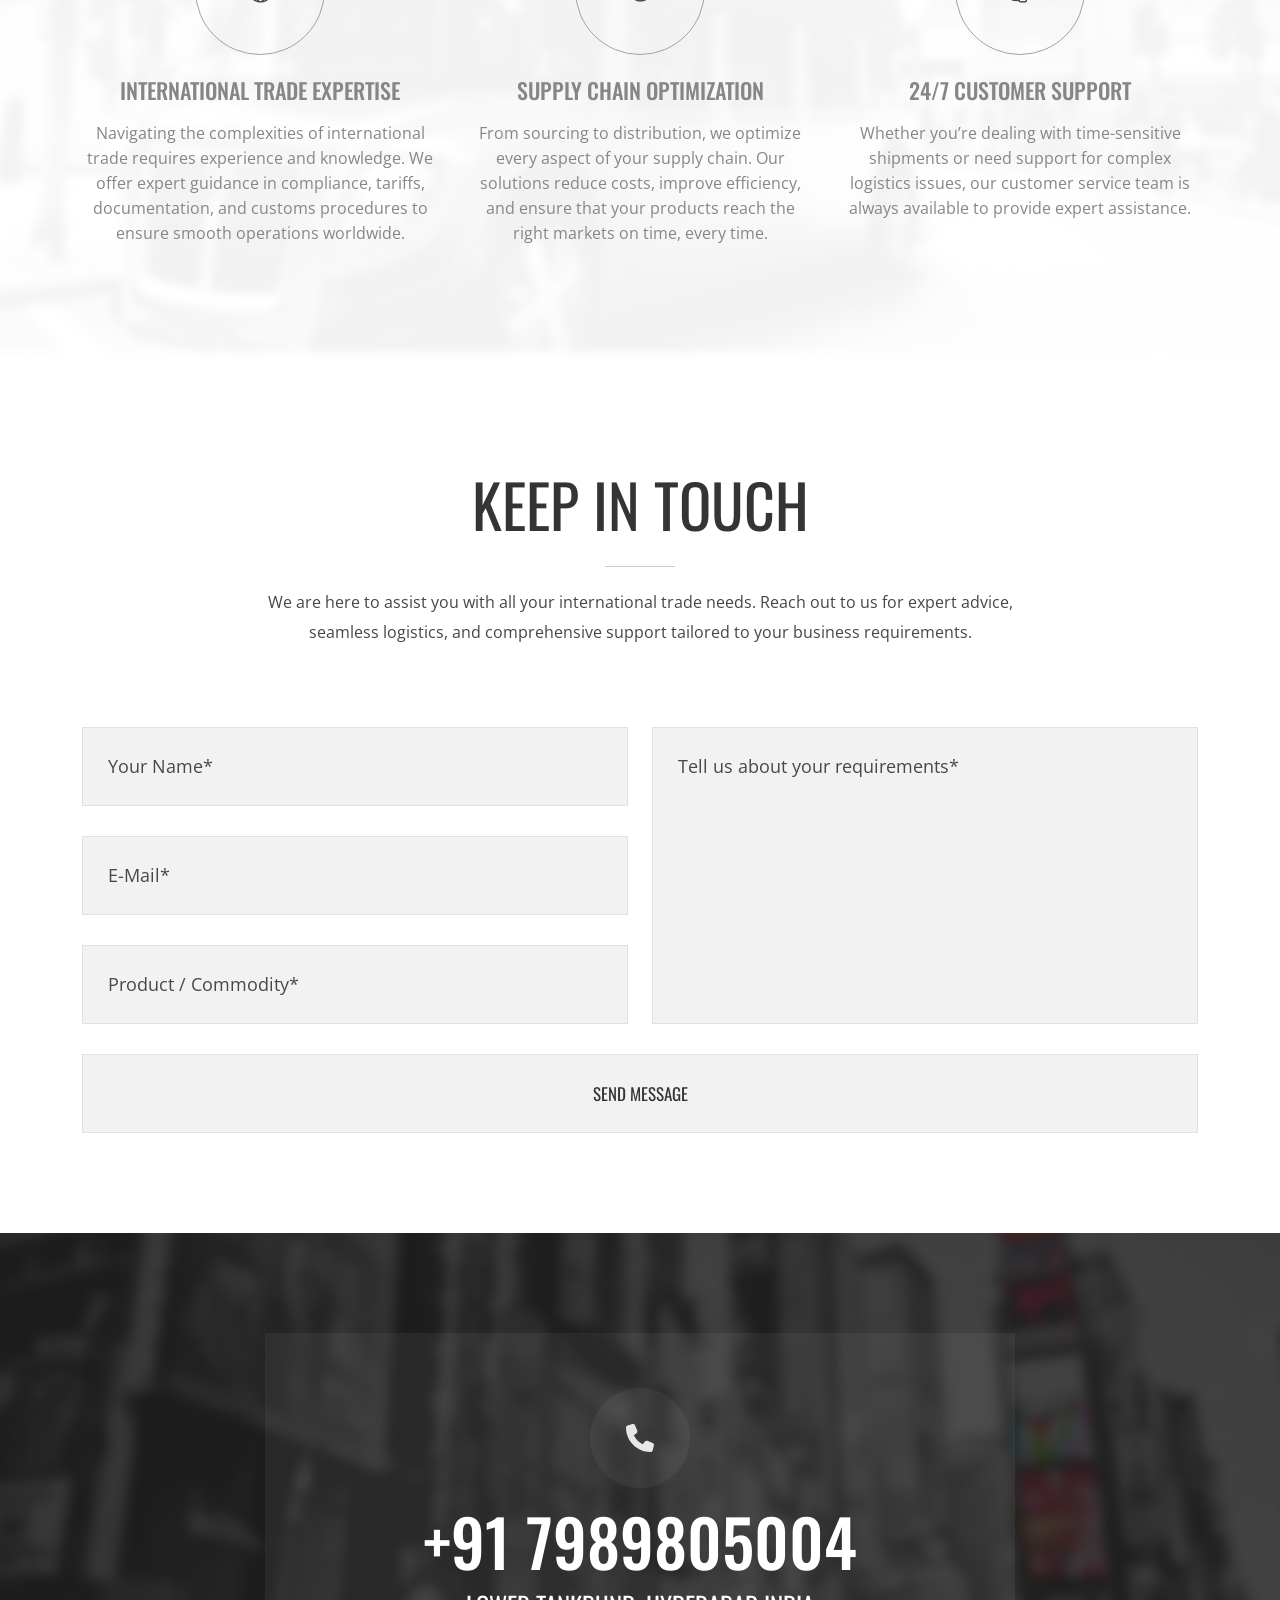
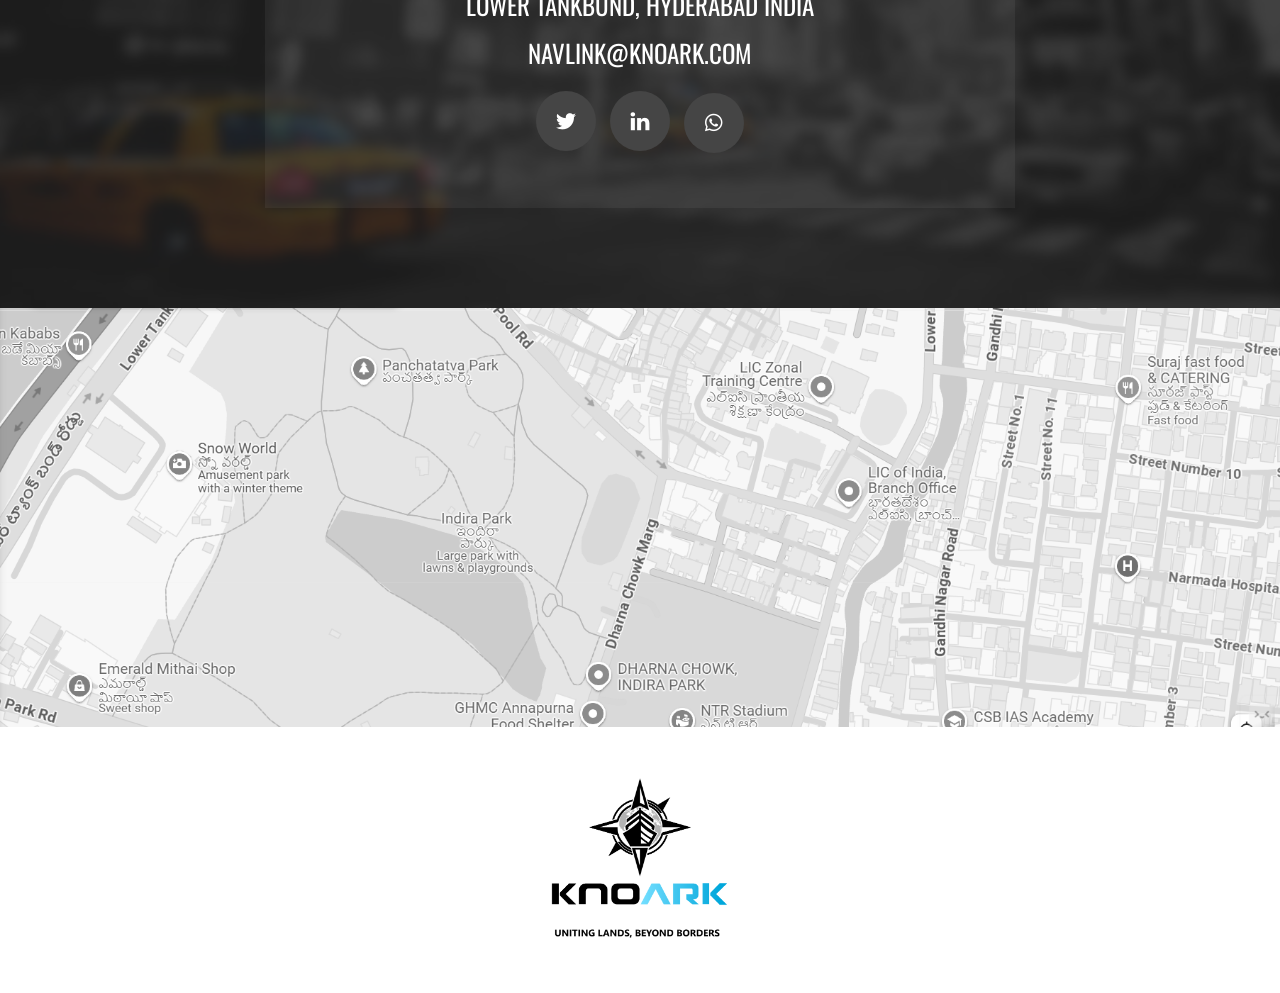
==== commit a0d81504: "Update navigation logo images for consistency and improved branding" ====
--- a/index.html
+++ b/index.html
@@ -33,12 +33,12 @@
         data-offset="75">
         <div class="container nav-container">
             <div class="row nav-wrapper justify-content-end">
-                <div class="col"><a href="#home" class="logo"><img src="images/knoark-logo-4.png" alt="website logo"
-                            class="logo-white "> <img src="images/knoark-logo-4.png" alt="website logo"
+                <div class="col"><a href="#home" class="logo"><img src="images/knoark-logo-5.png" alt="website logo"
+                            class="logo-white "> <img src="images/knoark-logo-5.png" alt="website logo"
                             class="logo-dark mxw-100"></a></div>
                 <div id="nav-menu" class="col ml-auto nav-menu">
                     <ul class="nav-links justify-content-end">
-                        <li class="logo-for-mobile-navigation"><img src="images/knoark-logo-3.png" alt="website logo"
+                        <li class="logo-for-mobile-navigation"><img src="images/knoark-logo-5.png" alt="website logo"
                                 class="logo-white mxw-100"></li>
                         <li><a href="#home" class="nav-link">Home</a></li>
                         <li class="dd-toggle"><a href="#about" class="nav-link">About</a>
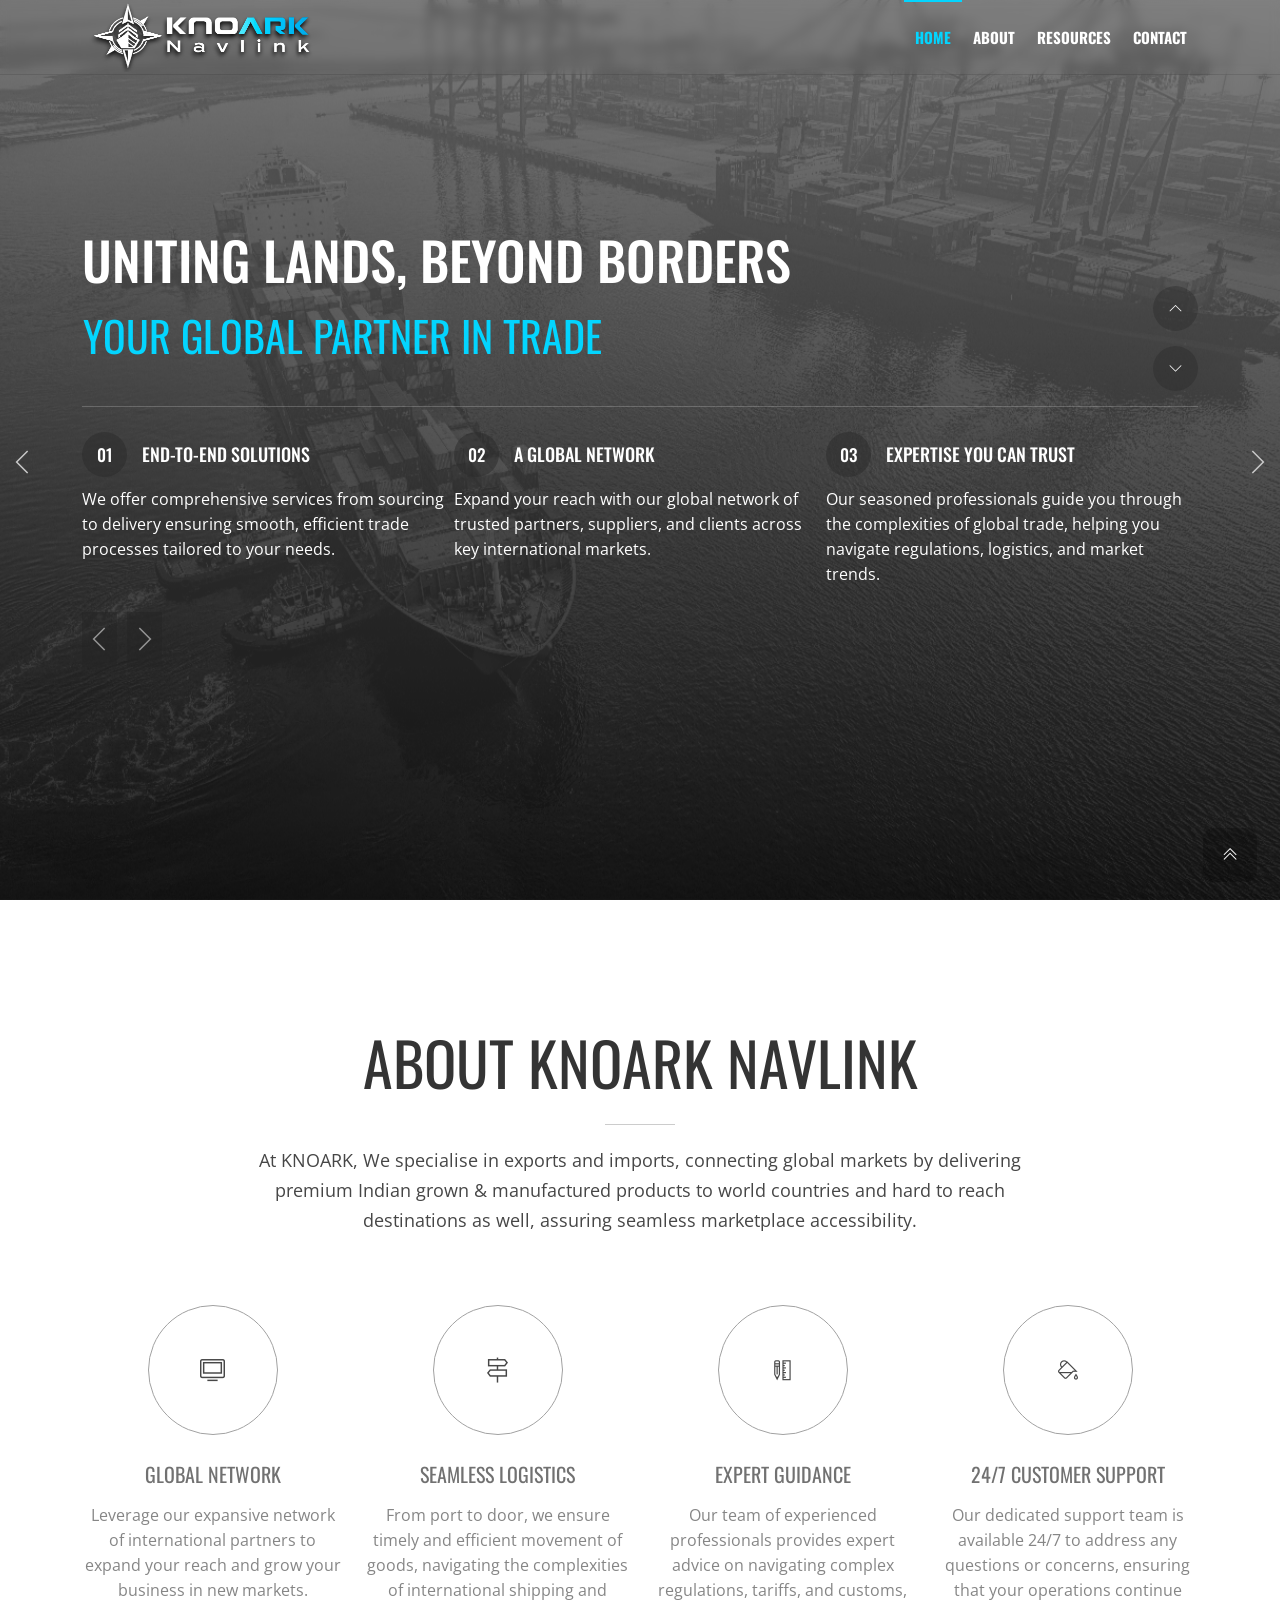
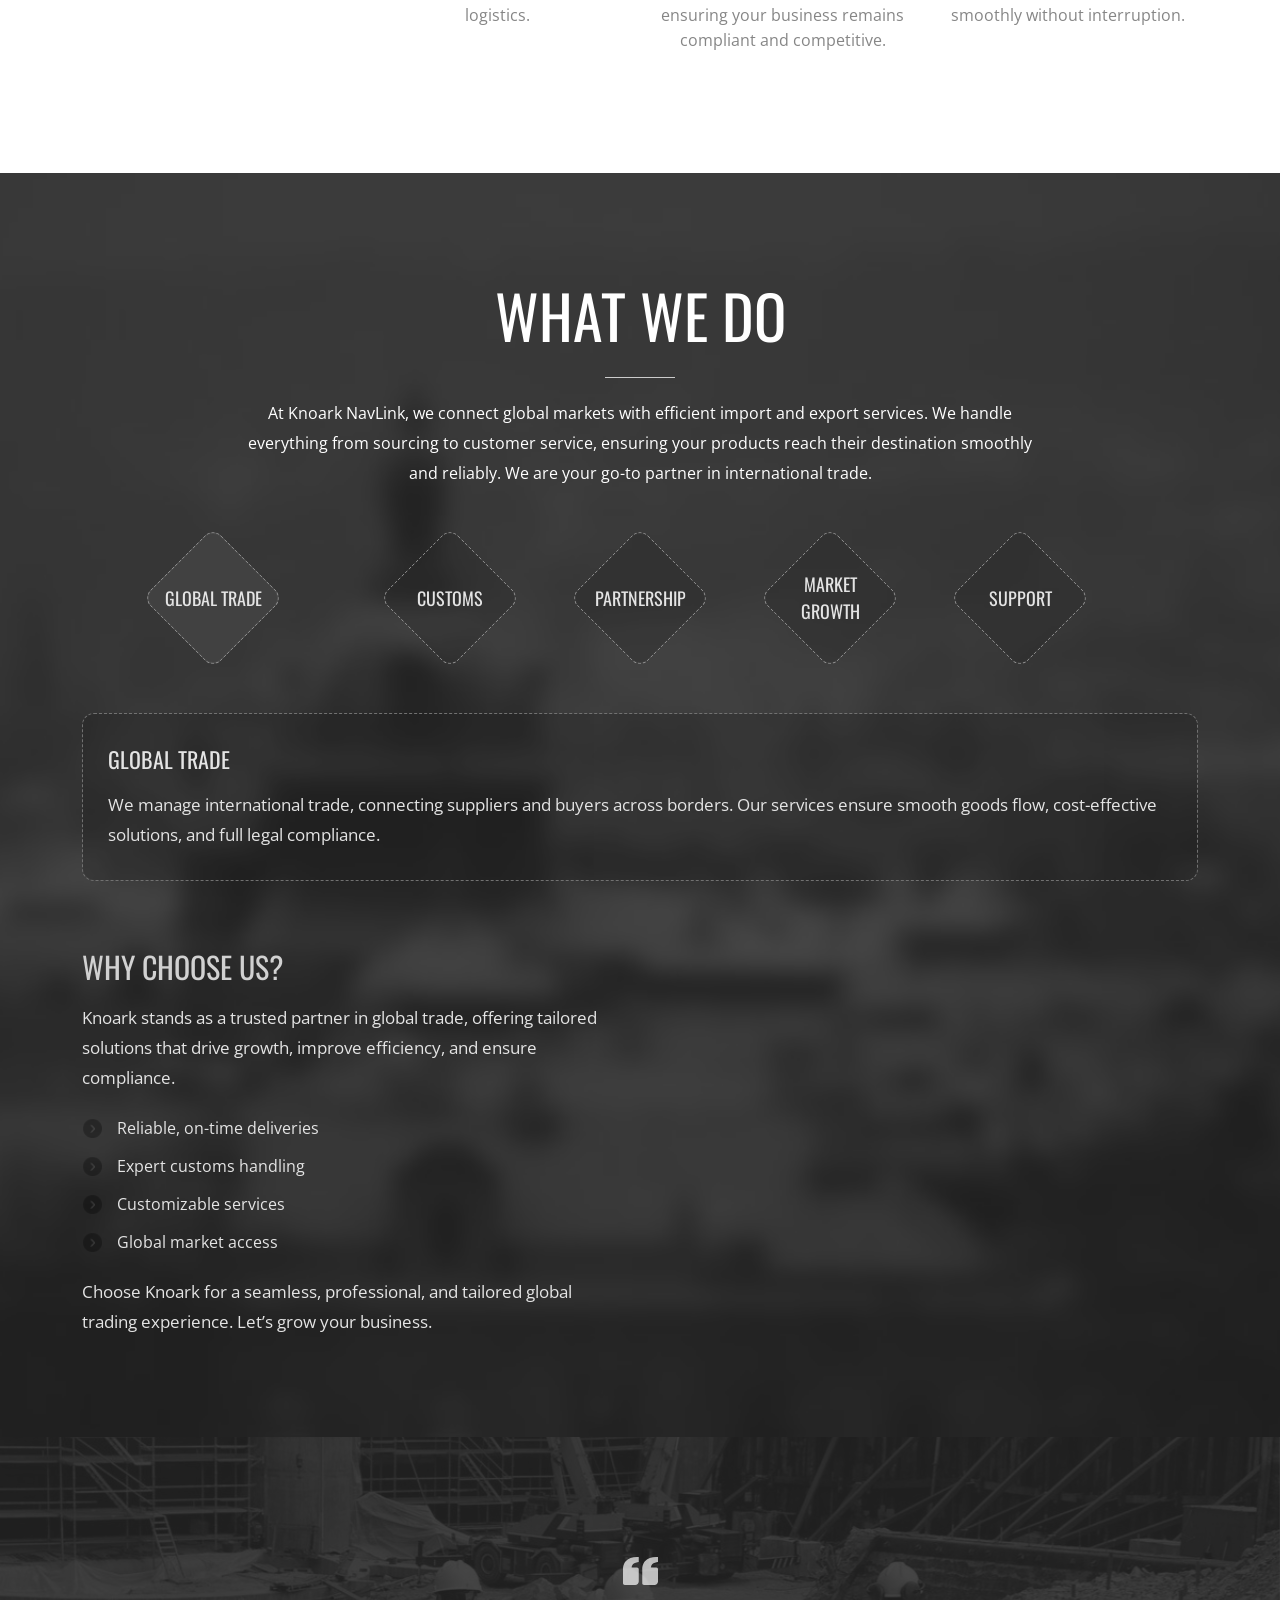
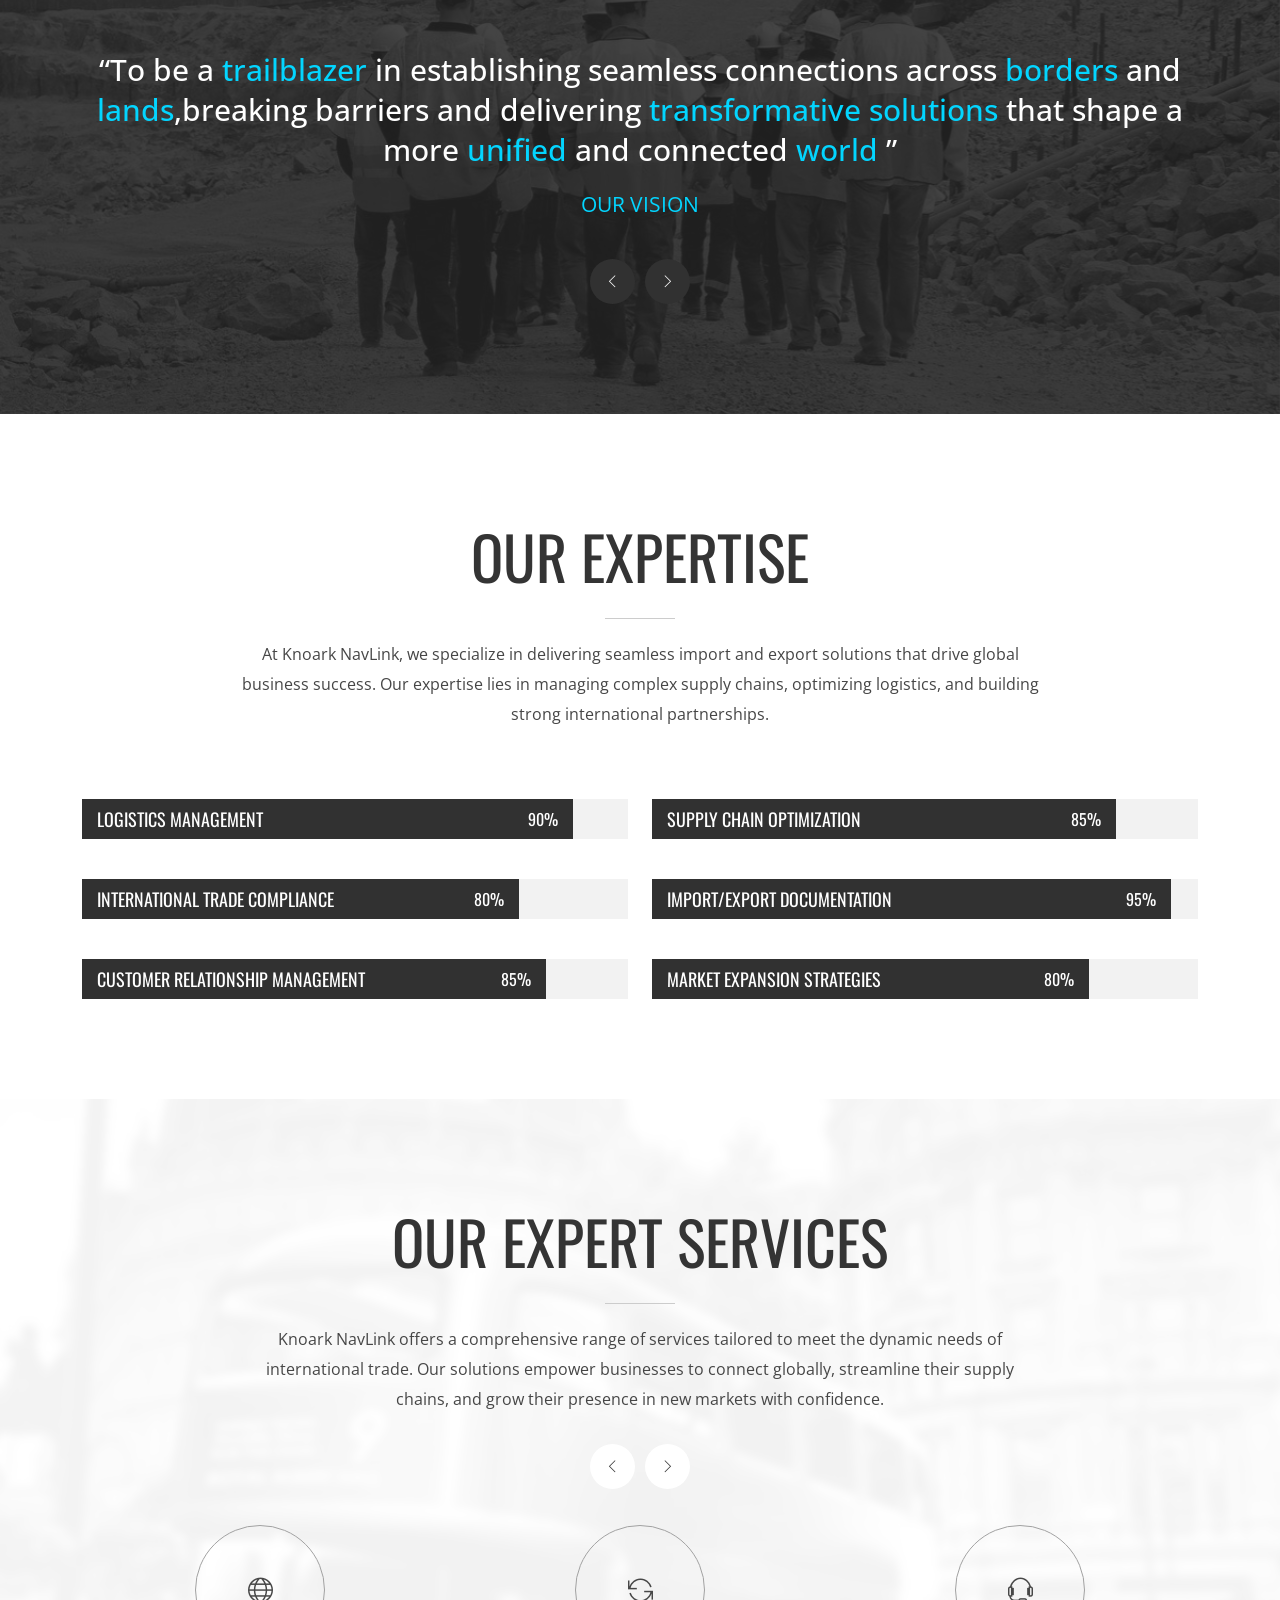
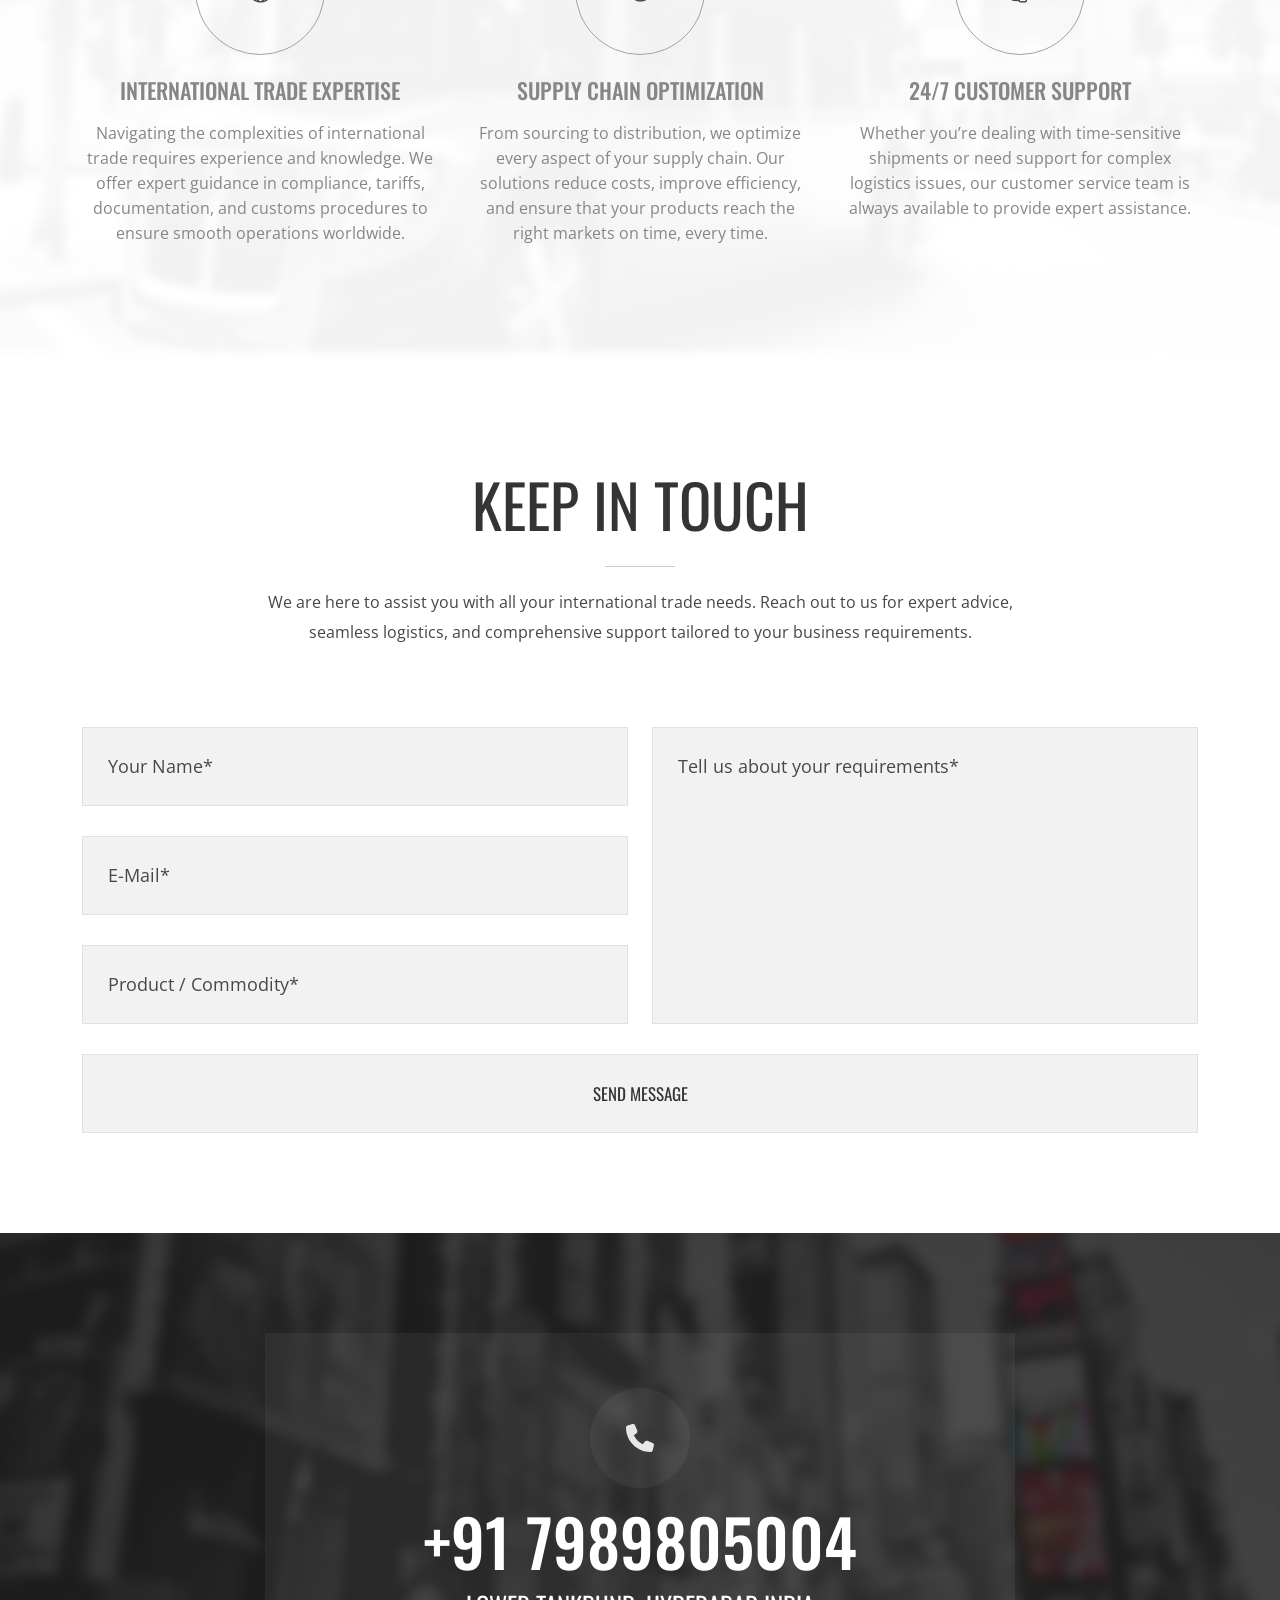
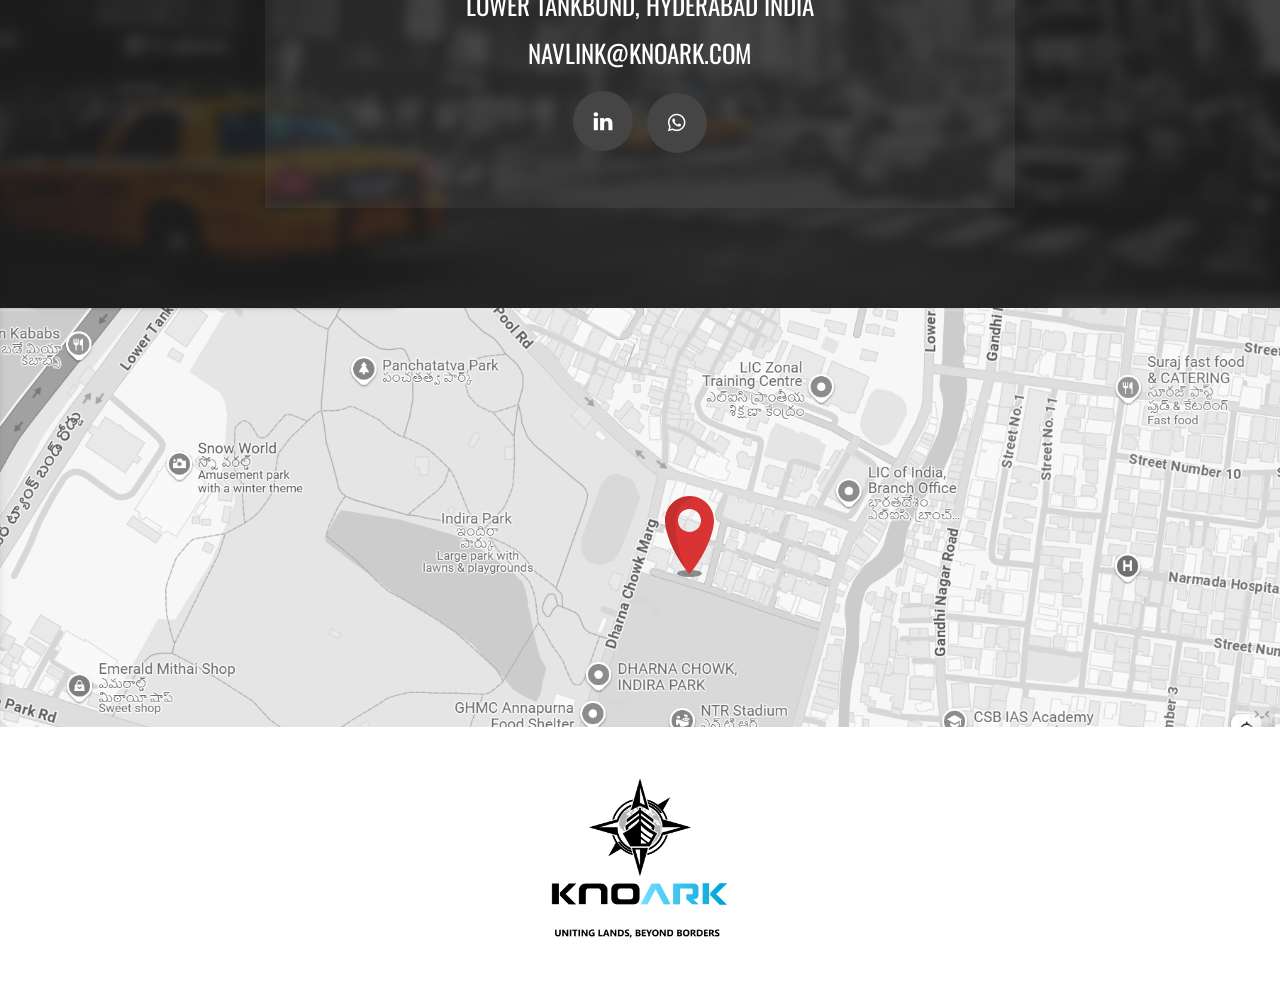
==== commit bec90bde: "Update Linkedin URL" ====
--- a/index.html
+++ b/index.html
@@ -1889,10 +1889,10 @@
                             <!-- <a href="https://www.facebook.com/gldeyes/" target="_blank"
                                 class="icon-lg circle bg-gray9 bg-facebook-hover white mx-5 slow">
                                 <i class="ti-facebook fs-20"></i></a> -->
-                            <a href="https://www.twitter.com/knoark/" target="_blank"
+                             <!-- <a href="https://www.twitter.com/knoark/" target="_blank"
                                 class="icon-lg circle bg-gray9 bg-twitter-hover white mx-5 slow">
-                                <i class="ti-twitter-alt fs-20"></i></a>
-                            <a href="https://www.linkedin.com/company/knoark" target="_blank"
+                                <i class="ti-twitter-alt fs-20"></i></a> -->
+                            <a href="https://www.linkedin.com/company/knoark-navlink/5a83b2346" target="_blank"
                                 class="icon-lg circle bg-gray9 bg-linkedin-hover white mx-5 slow">
                                 <i class="ti-linkedin fs-20"></i></a>
                             <a href="https://wa.me/917989805004" target="_blank"
@@ -1966,4 +1966,4 @@
         });</script> -->
 </body>
 
-</html>+</html>
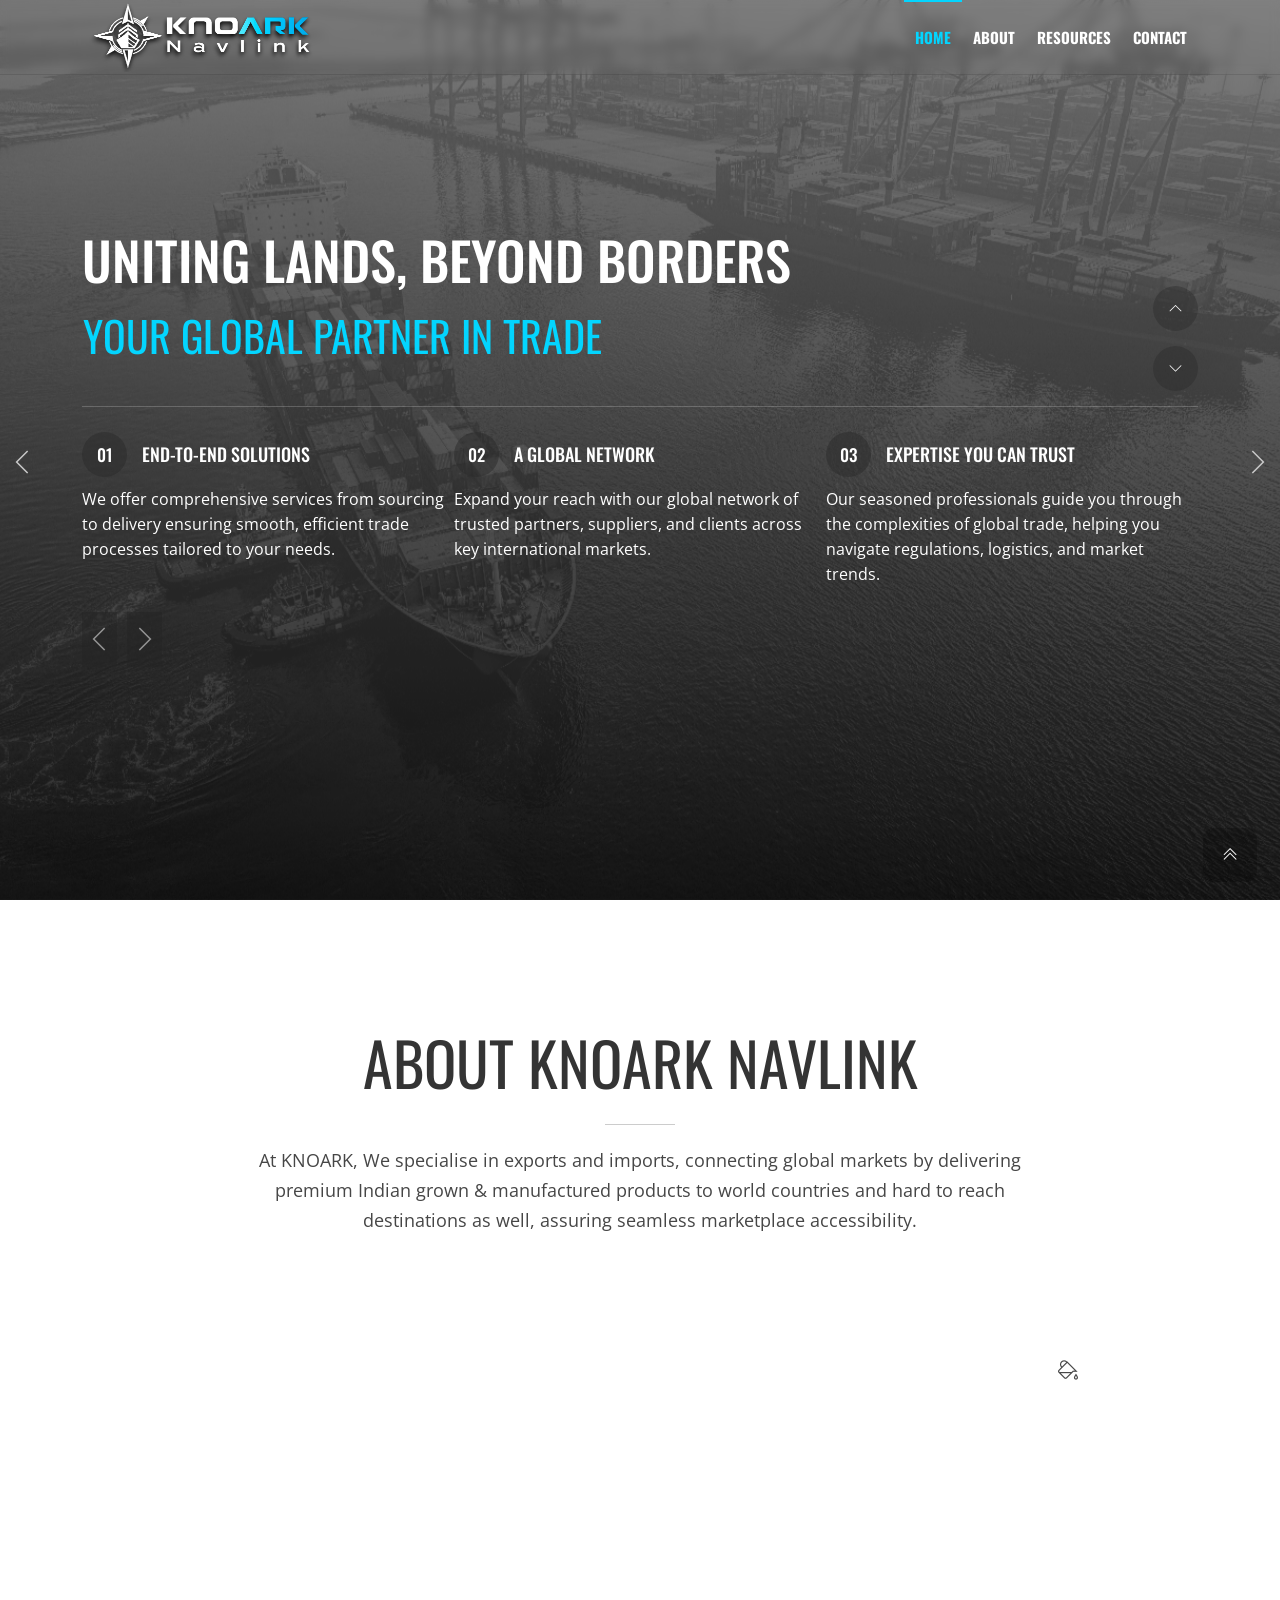
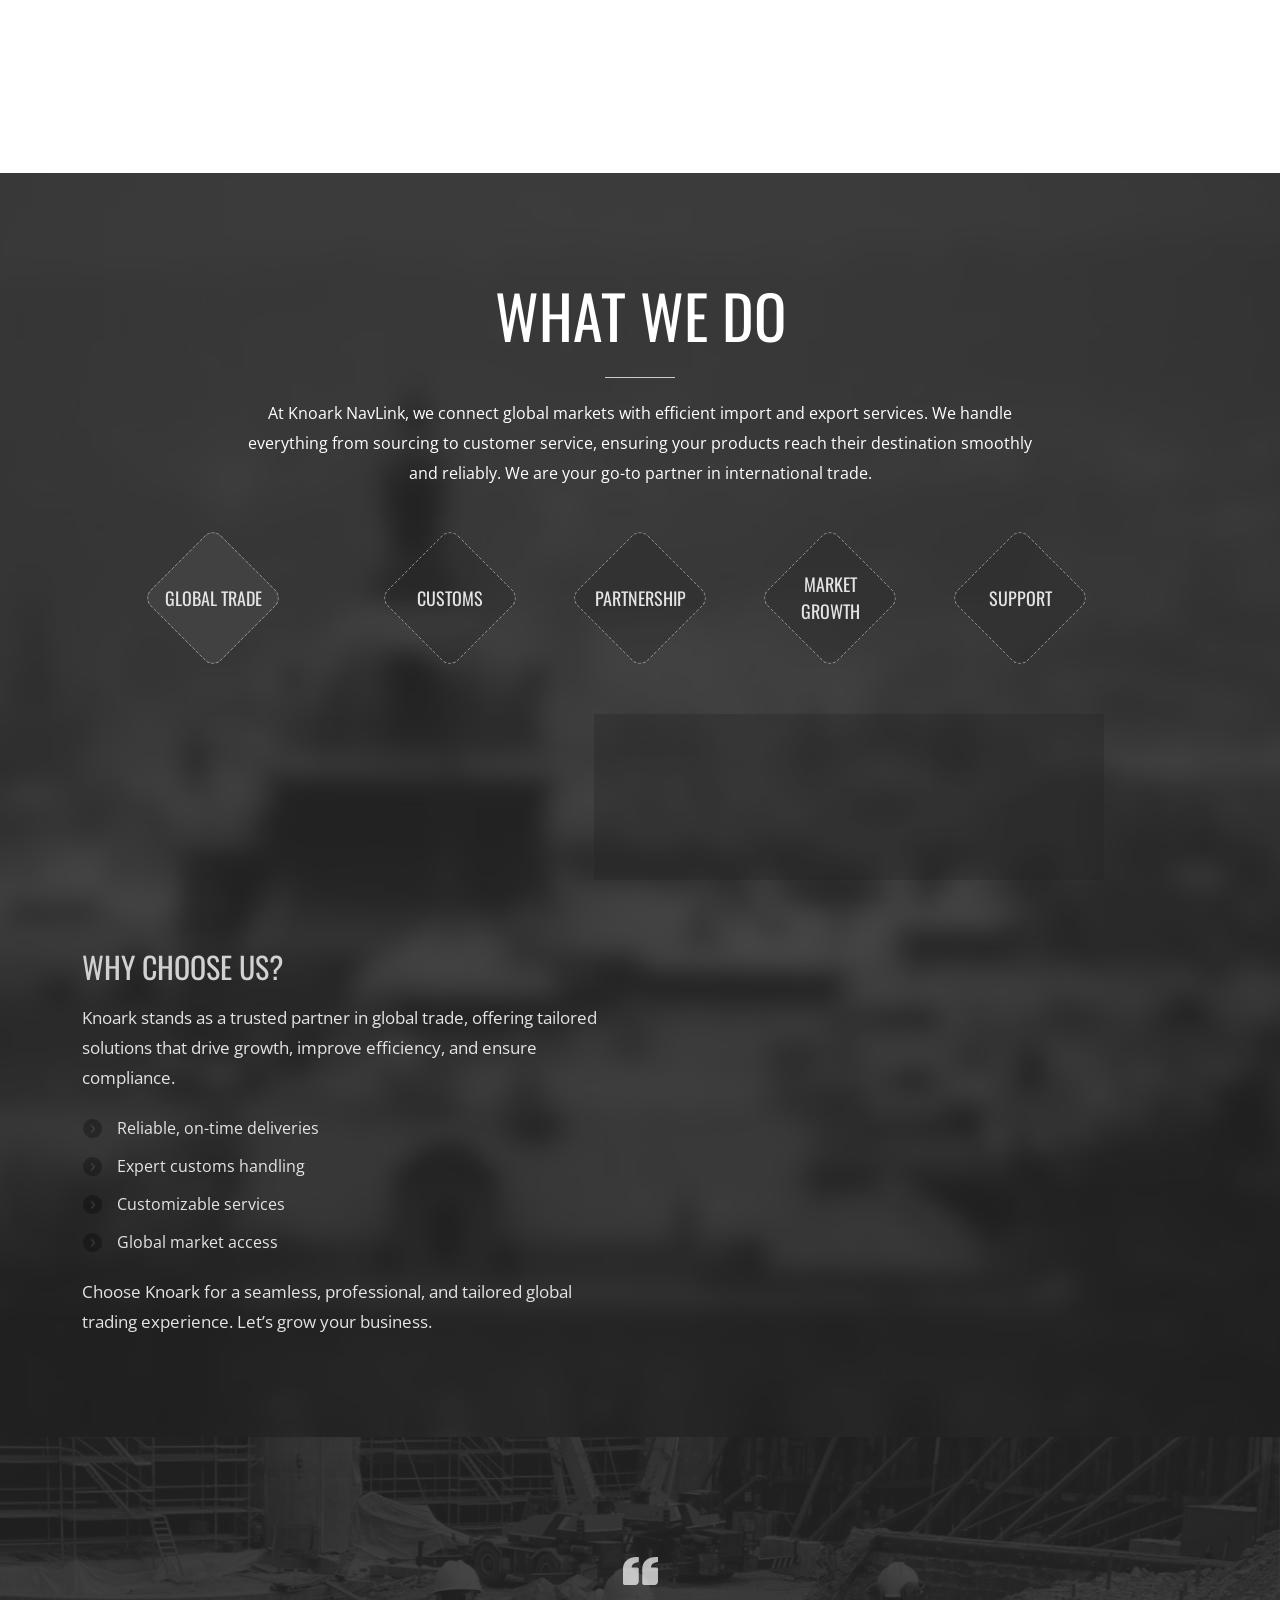
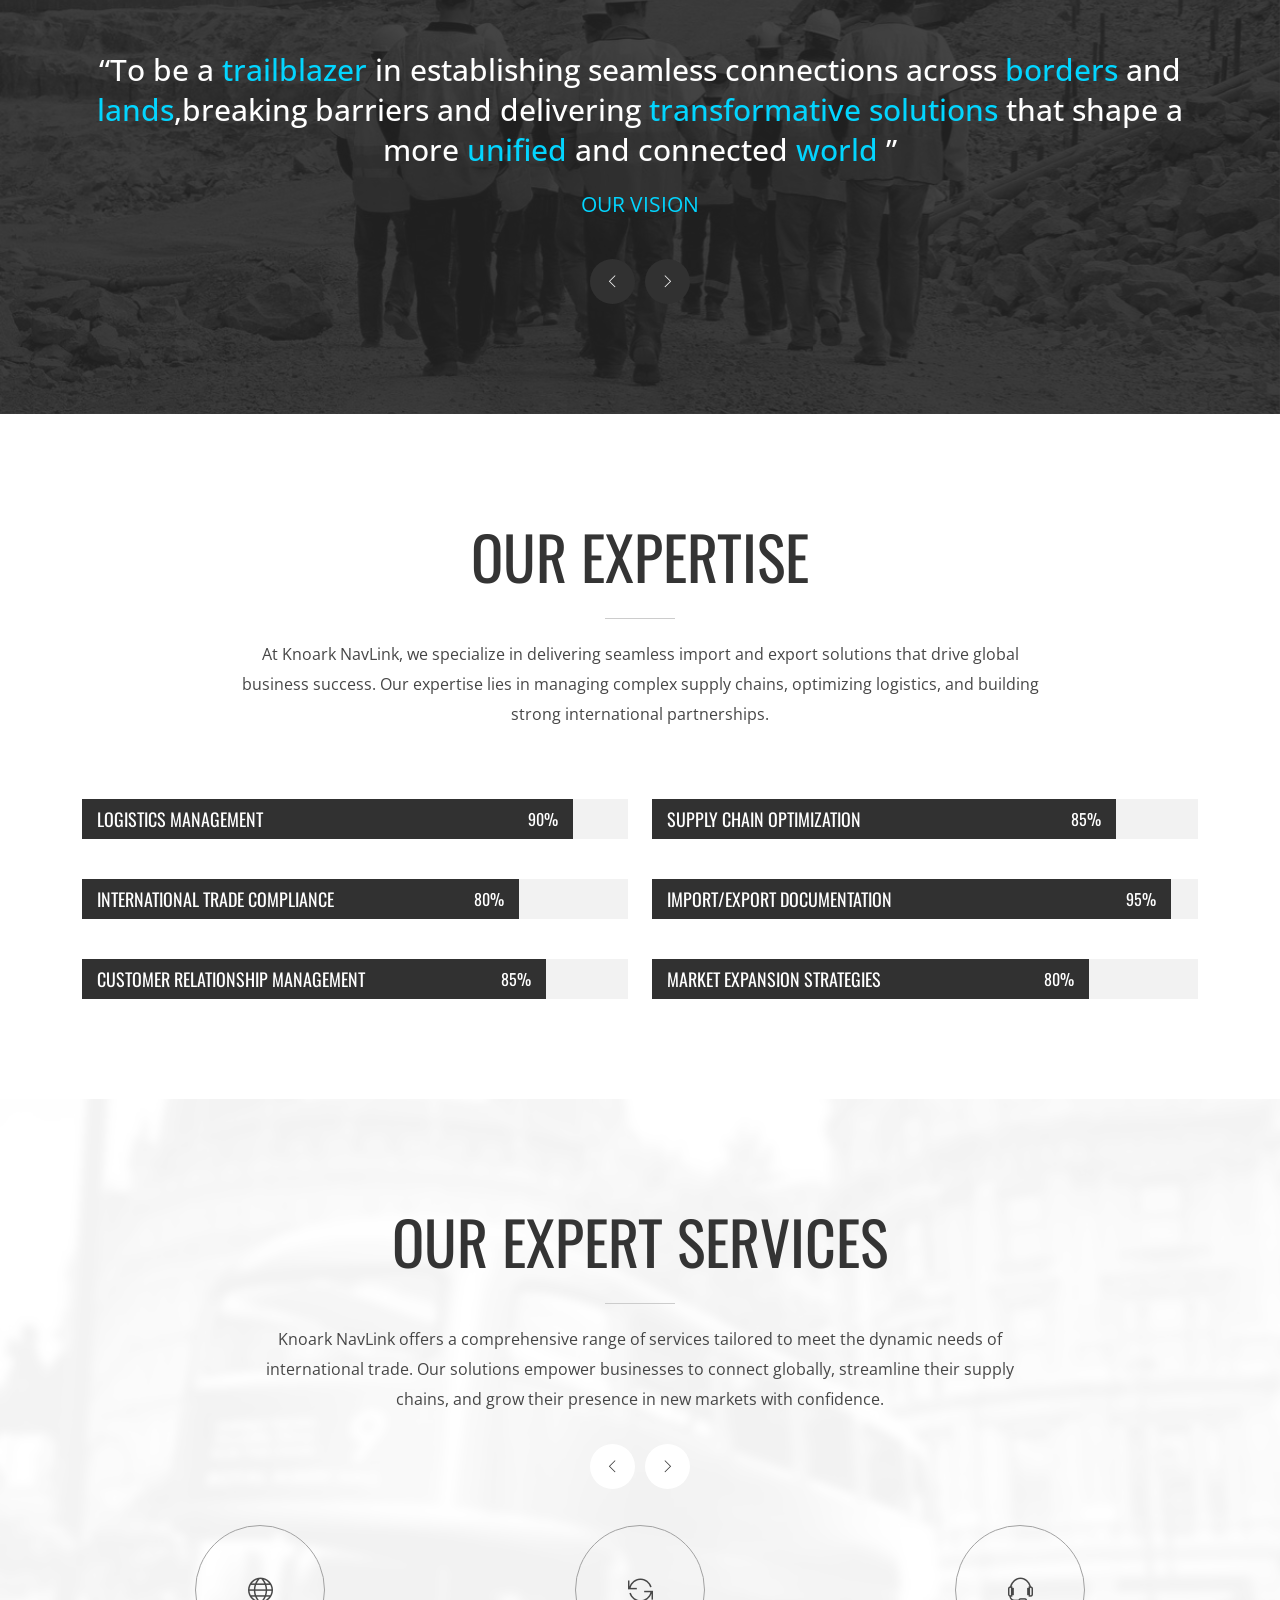
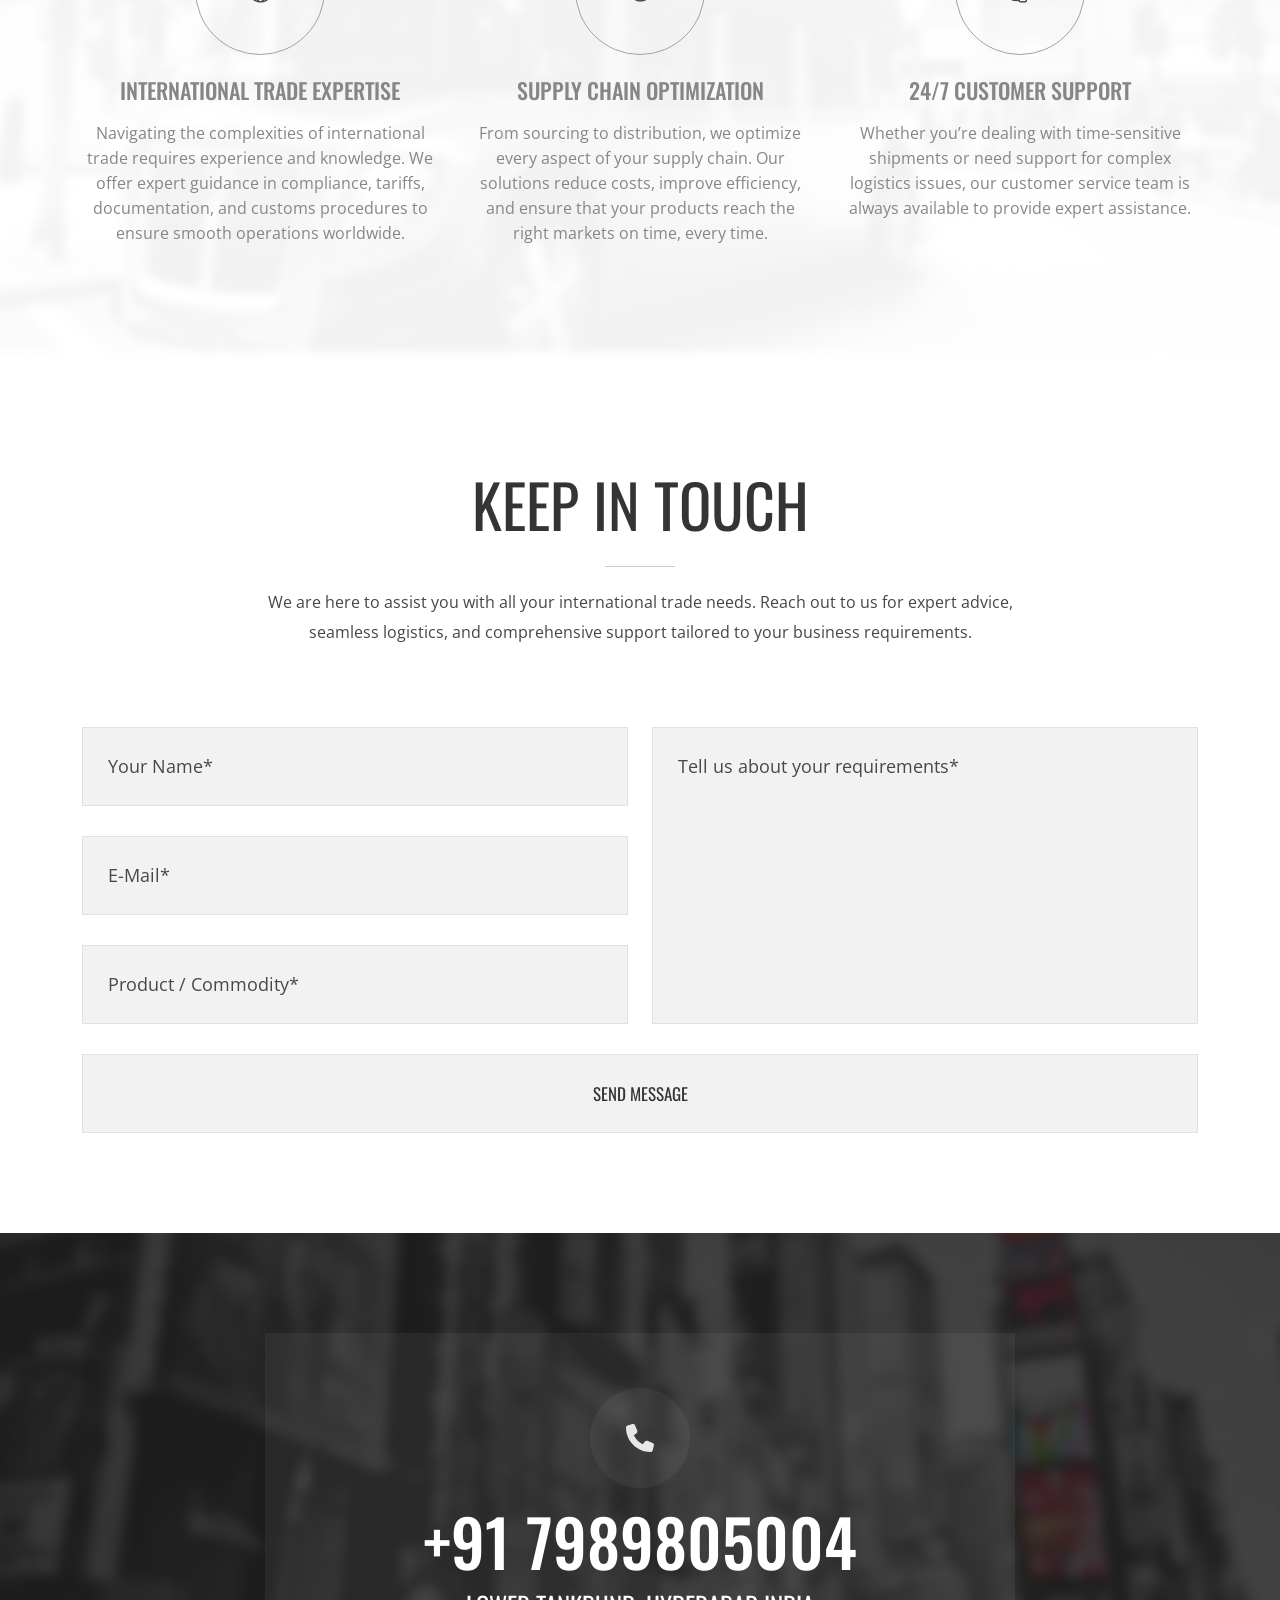
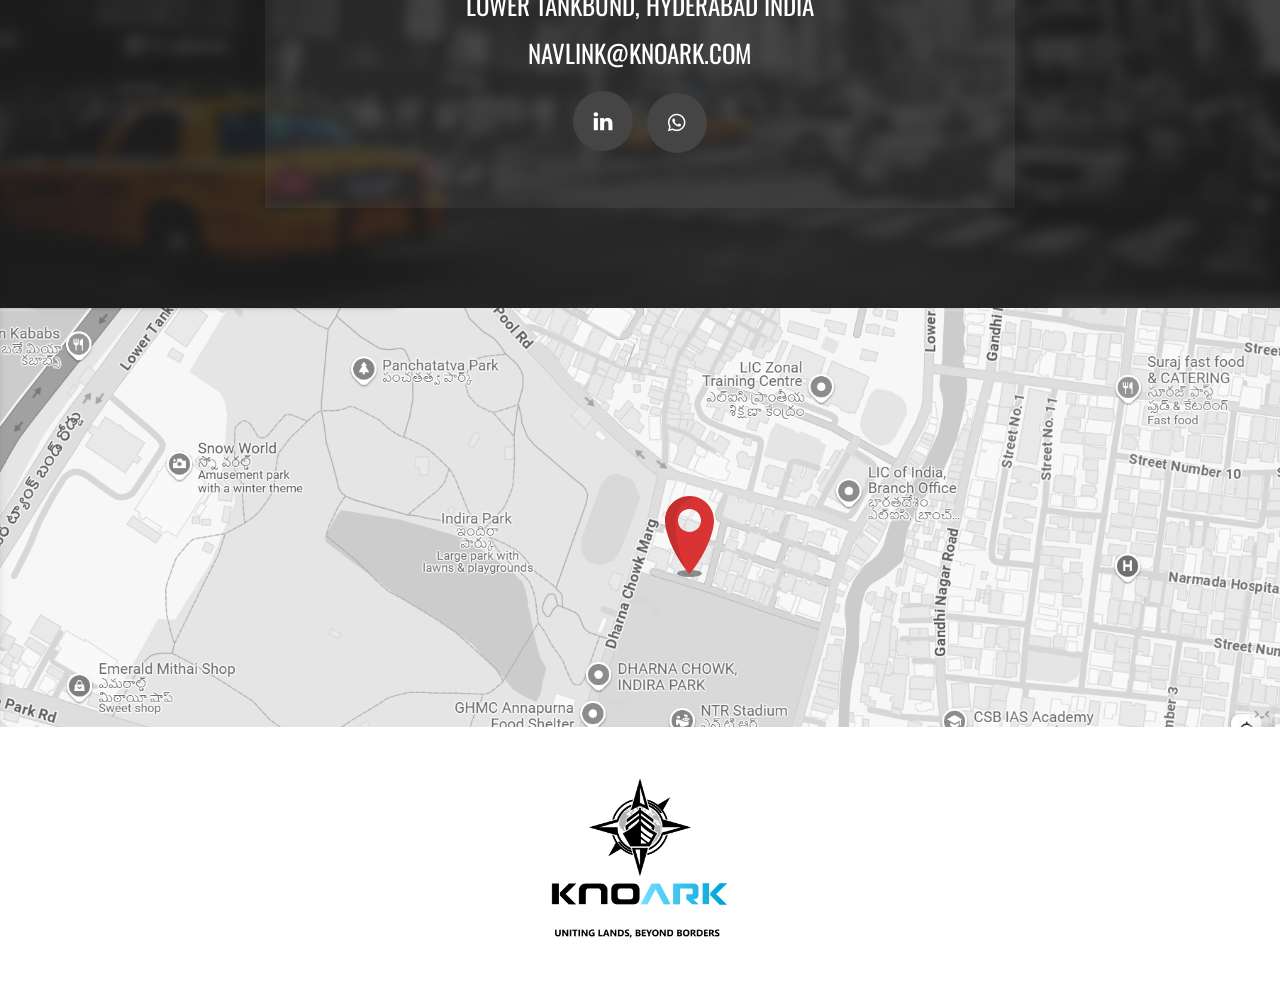
==== commit df1bcc2f: "Update Linkedin URL" ====
--- a/index.html
+++ b/index.html
@@ -1892,7 +1892,7 @@
                              <!-- <a href="https://www.twitter.com/knoark/" target="_blank"
                                 class="icon-lg circle bg-gray9 bg-twitter-hover white mx-5 slow">
                                 <i class="ti-twitter-alt fs-20"></i></a> -->
-                            <a href="https://www.linkedin.com/company/knoark-navlink/5a83b2346" target="_blank"
+                            <a href="https://www.linkedin.com/company/knoark-navlink-5a83b2346" target="_blank"
                                 class="icon-lg circle bg-gray9 bg-linkedin-hover white mx-5 slow">
                                 <i class="ti-linkedin fs-20"></i></a>
                             <a href="https://wa.me/917989805004" target="_blank"
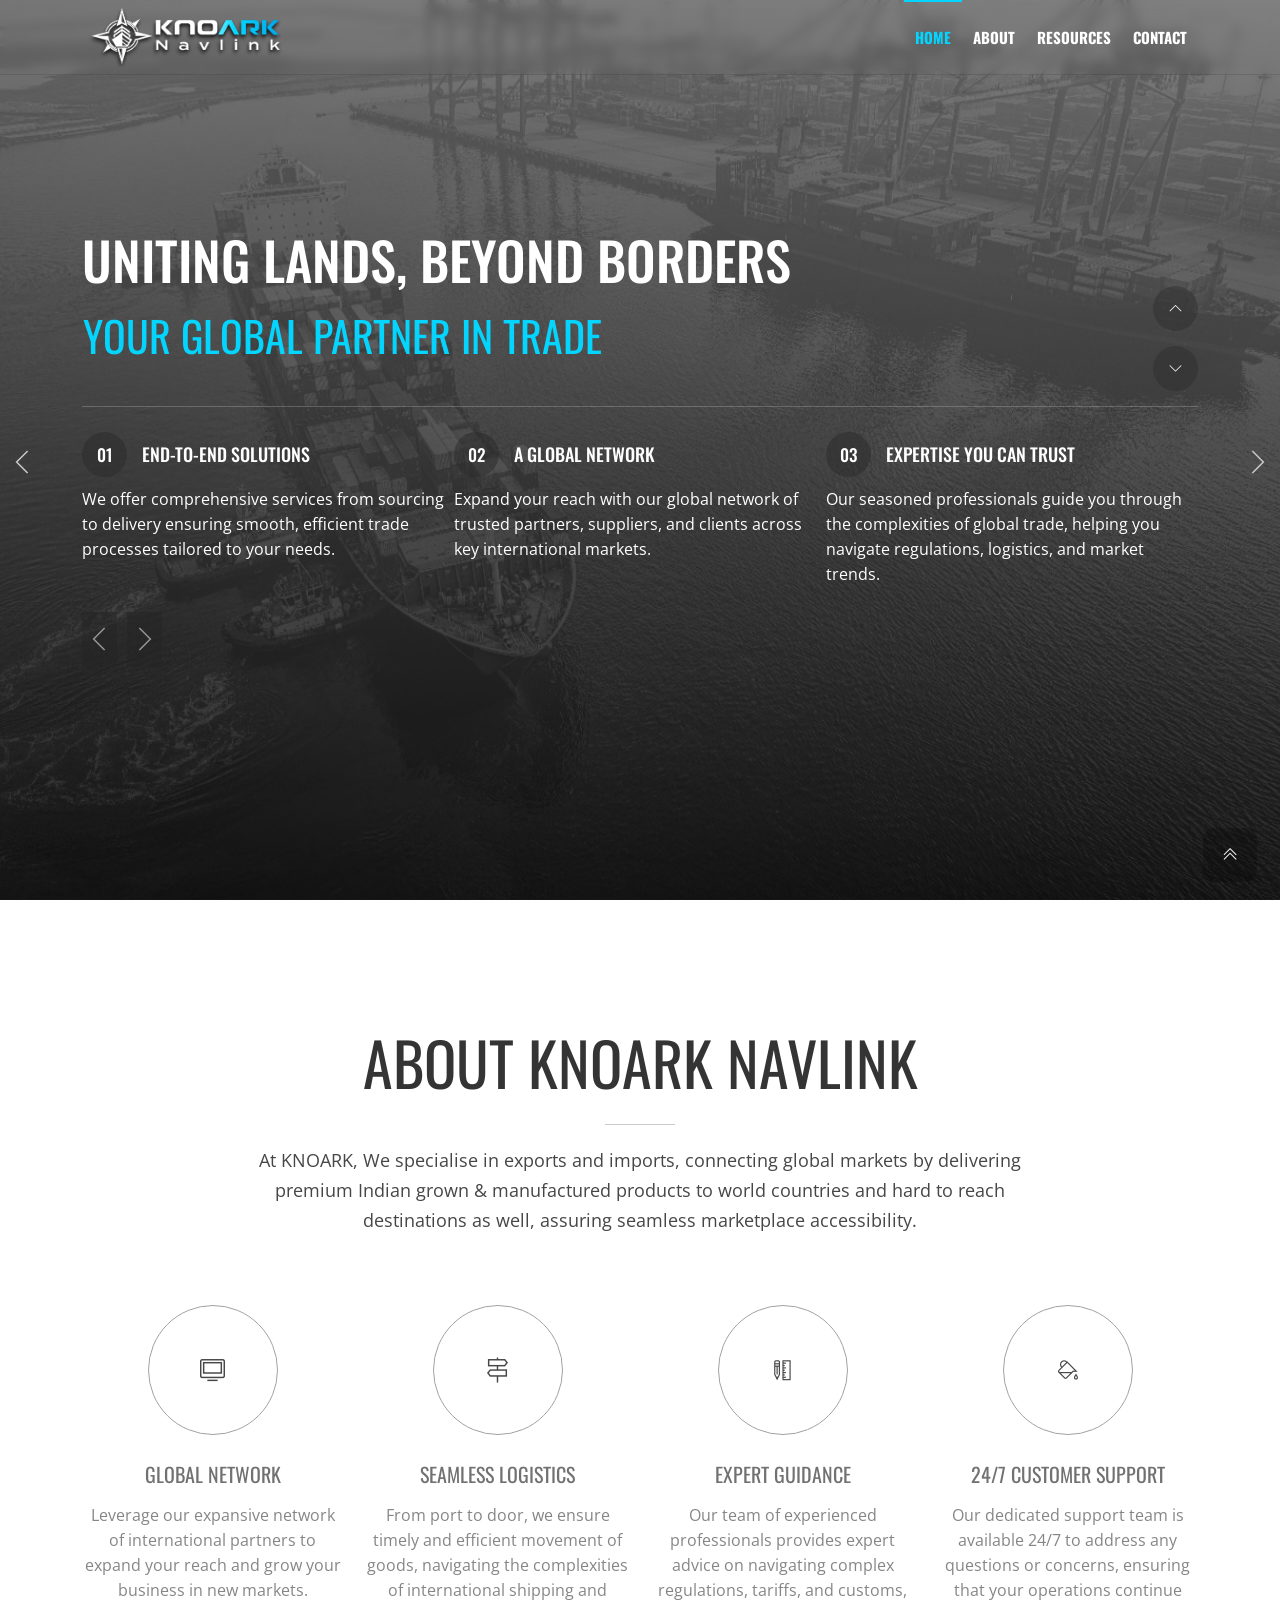
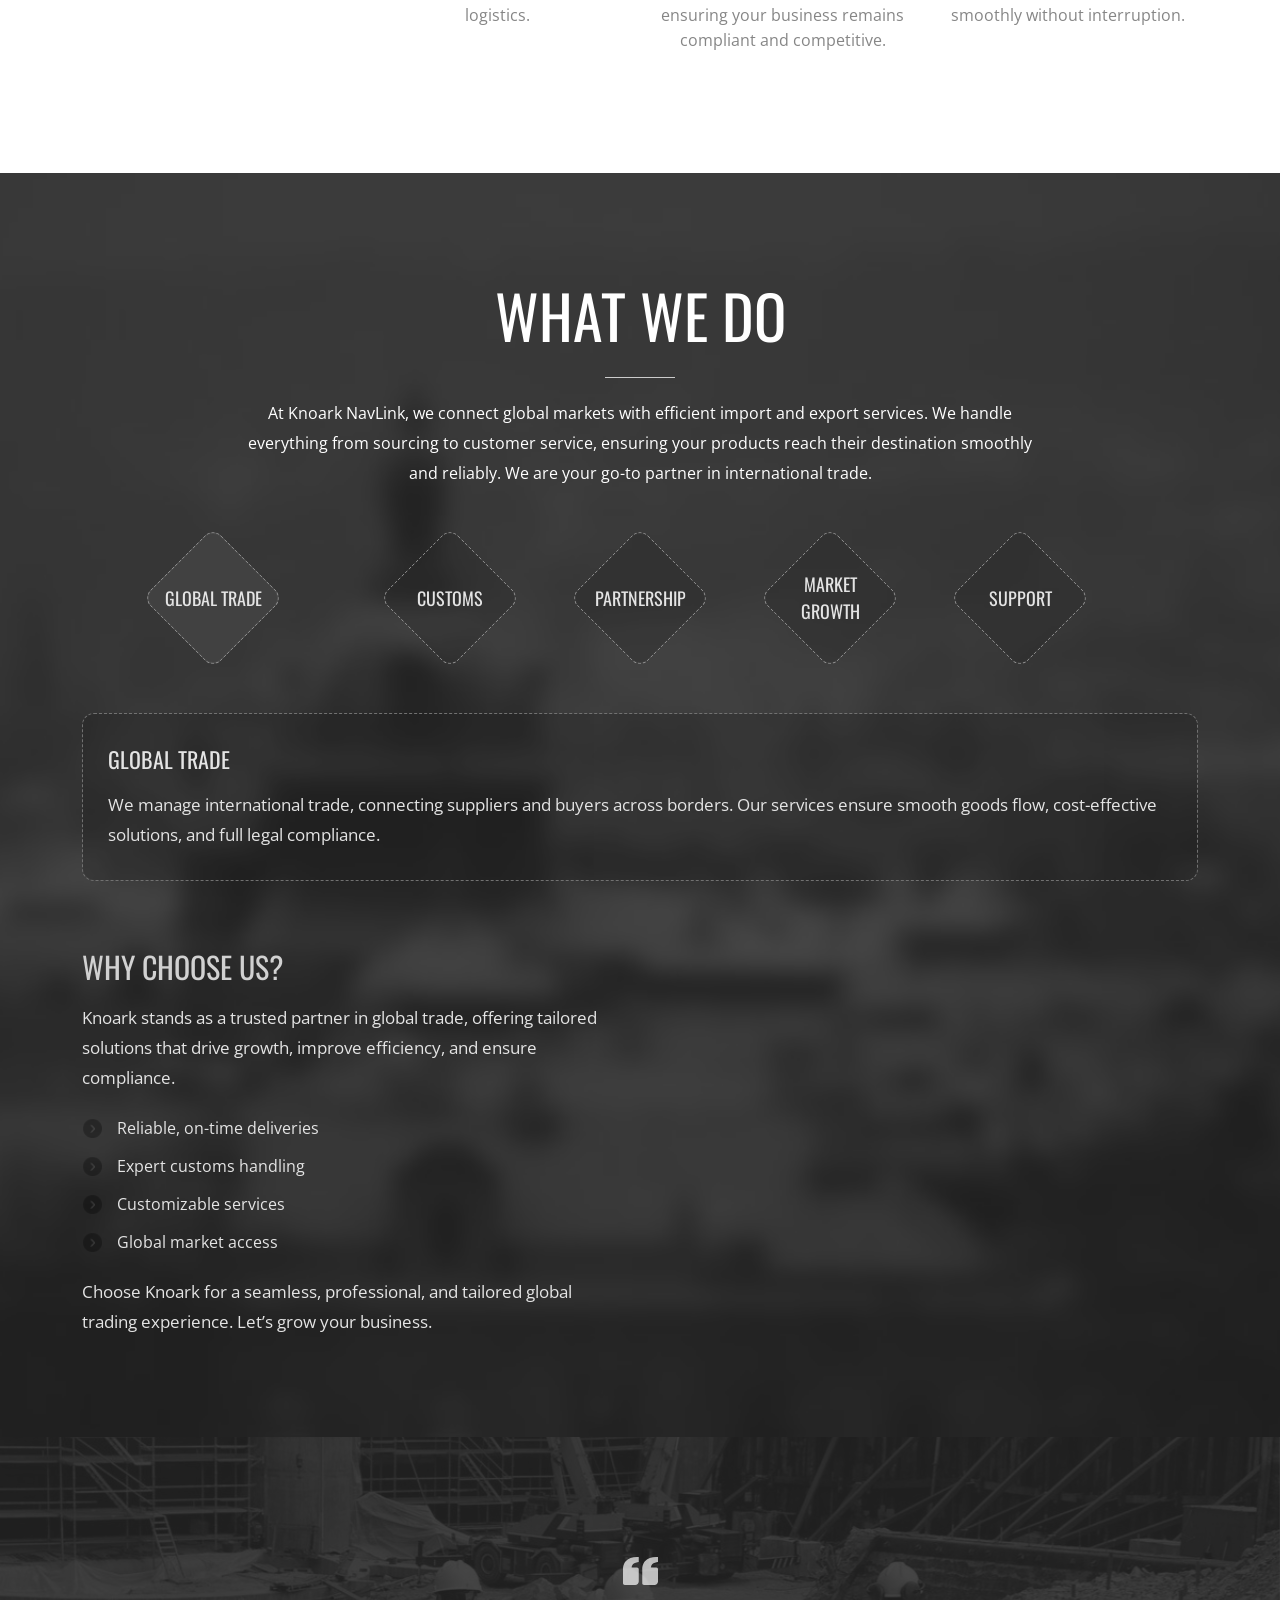
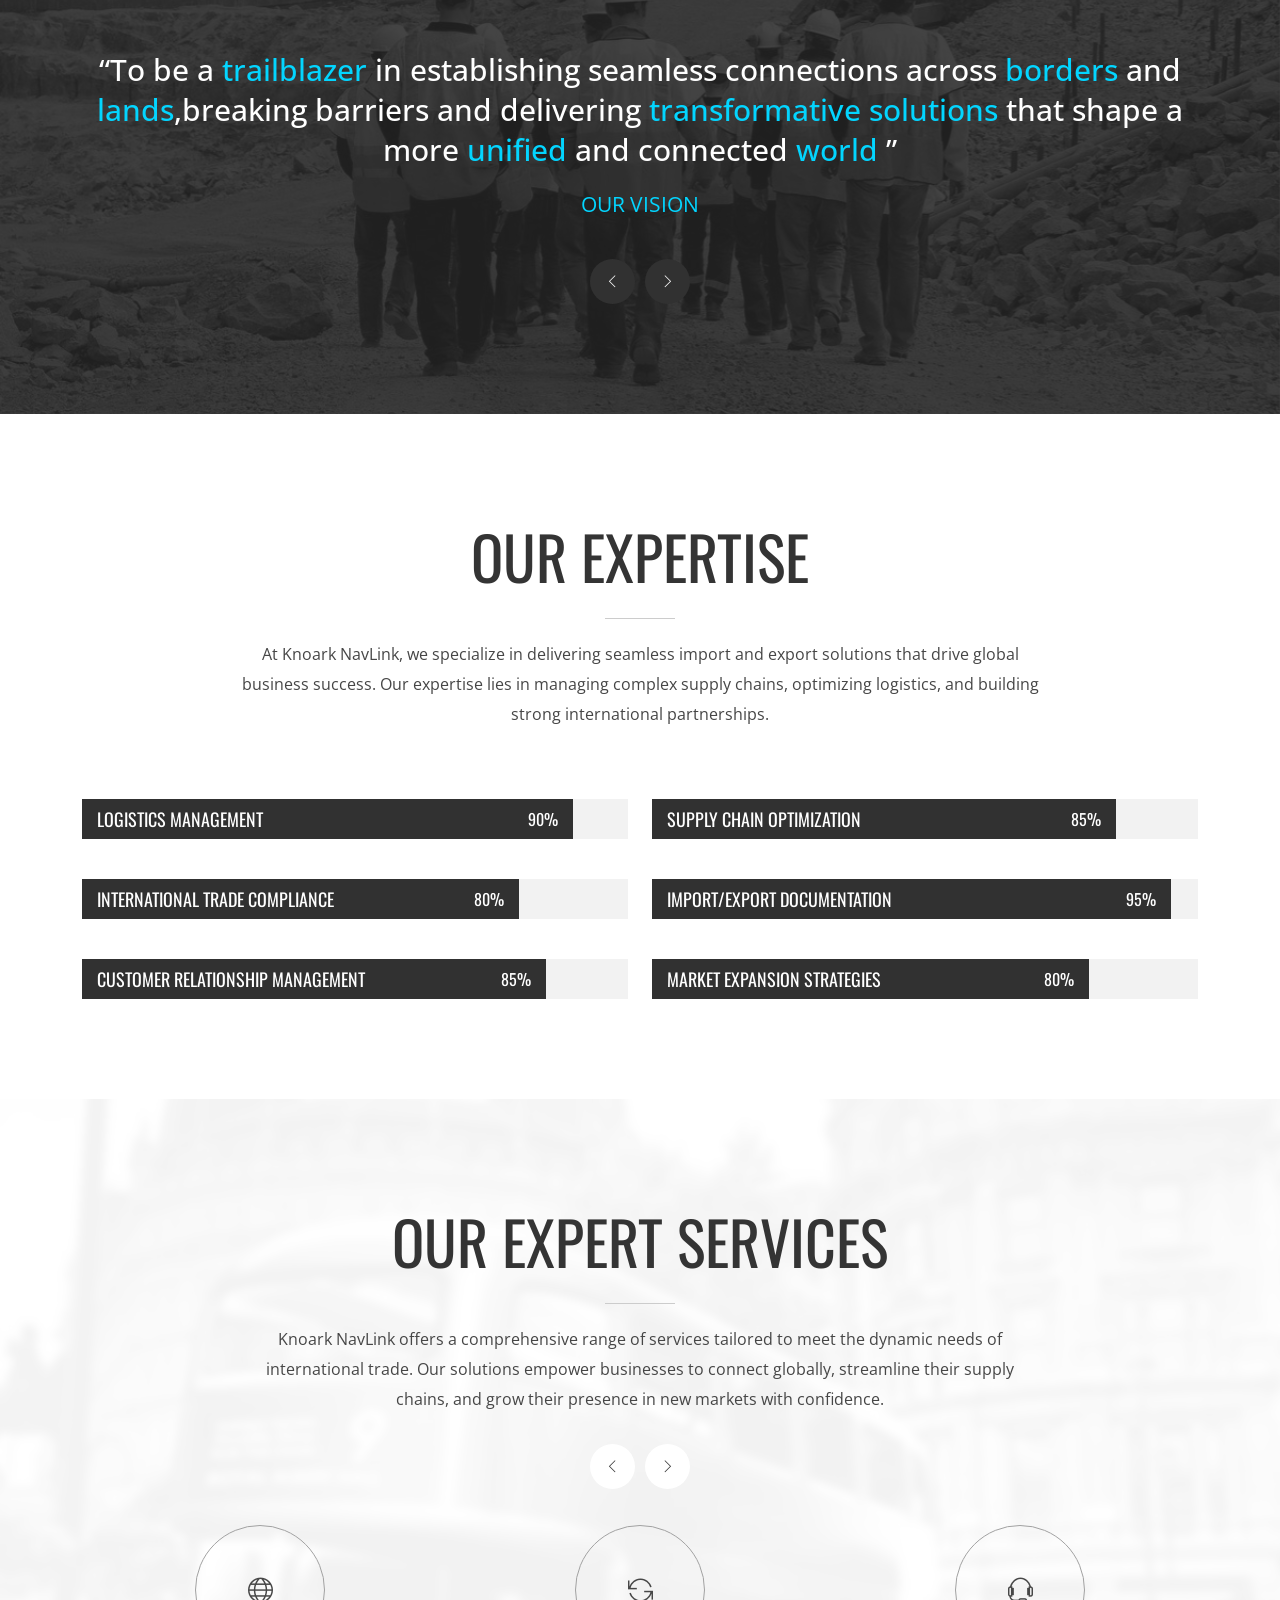
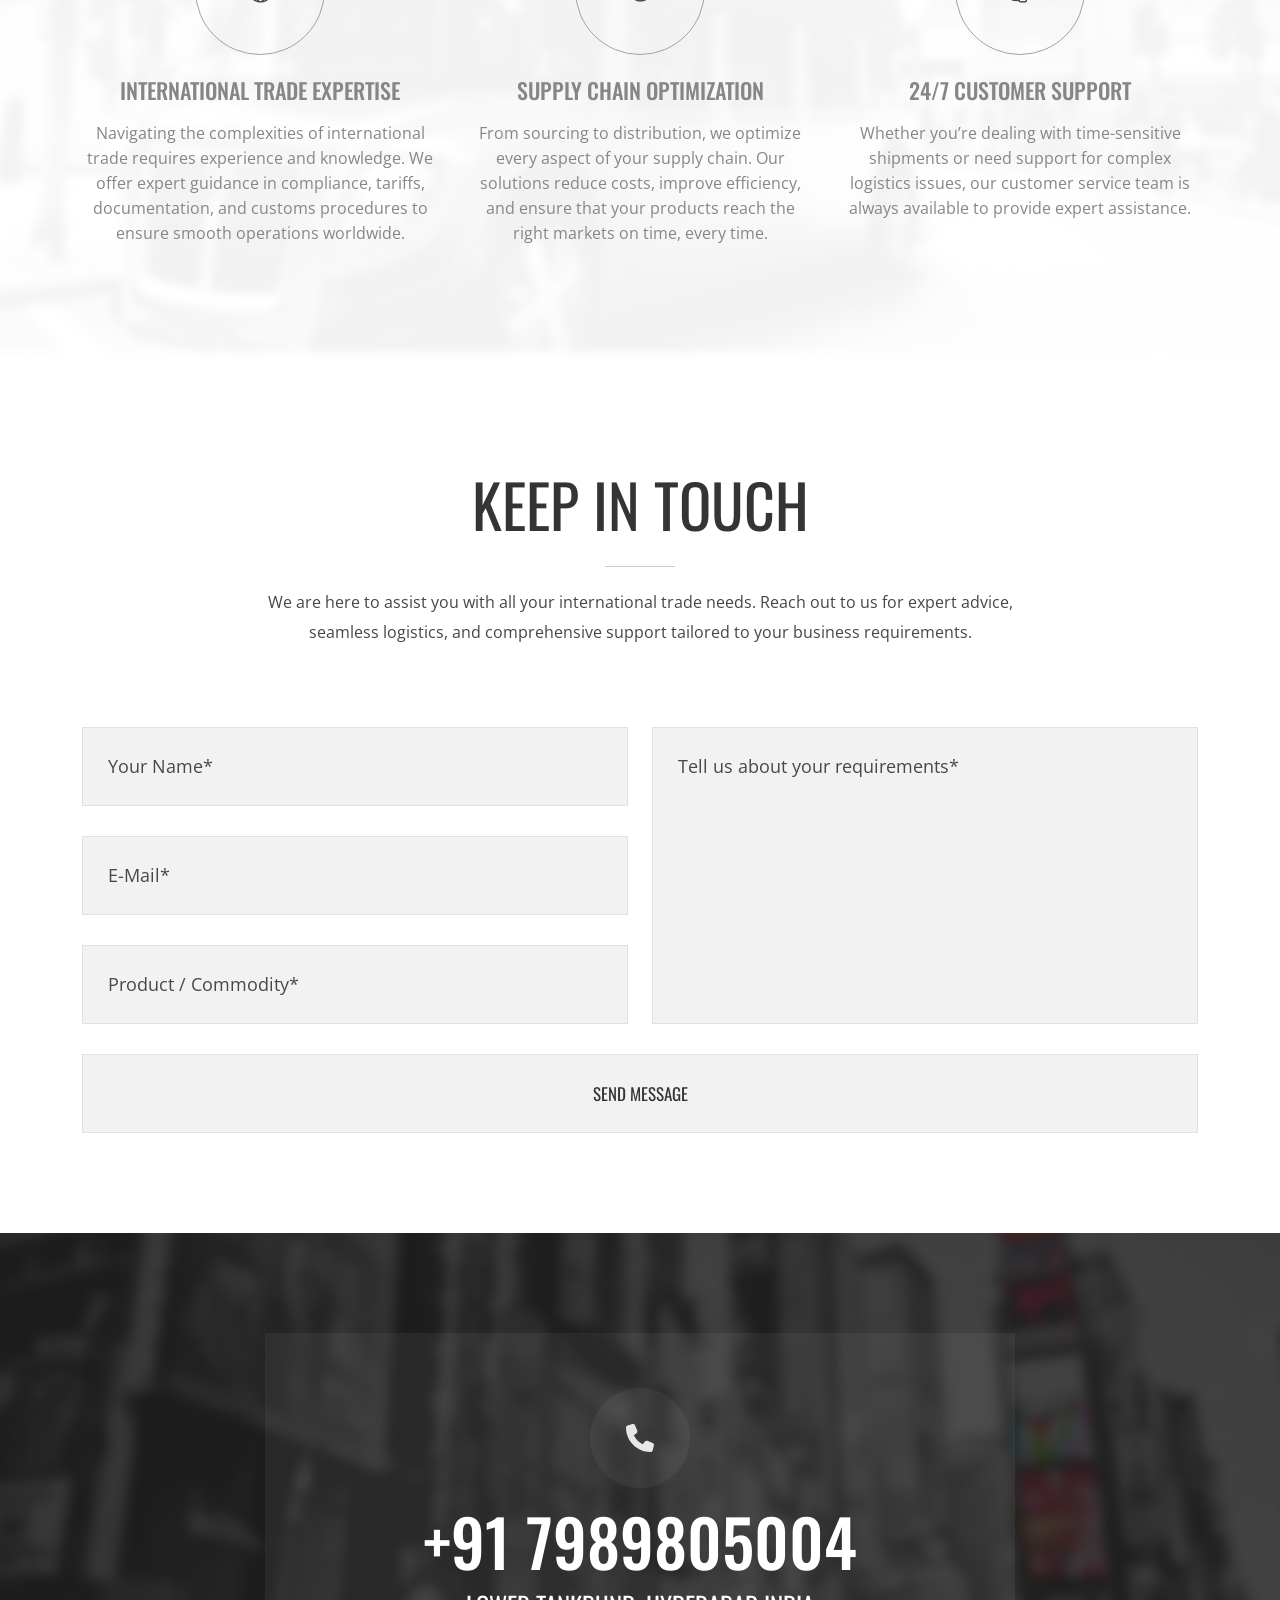
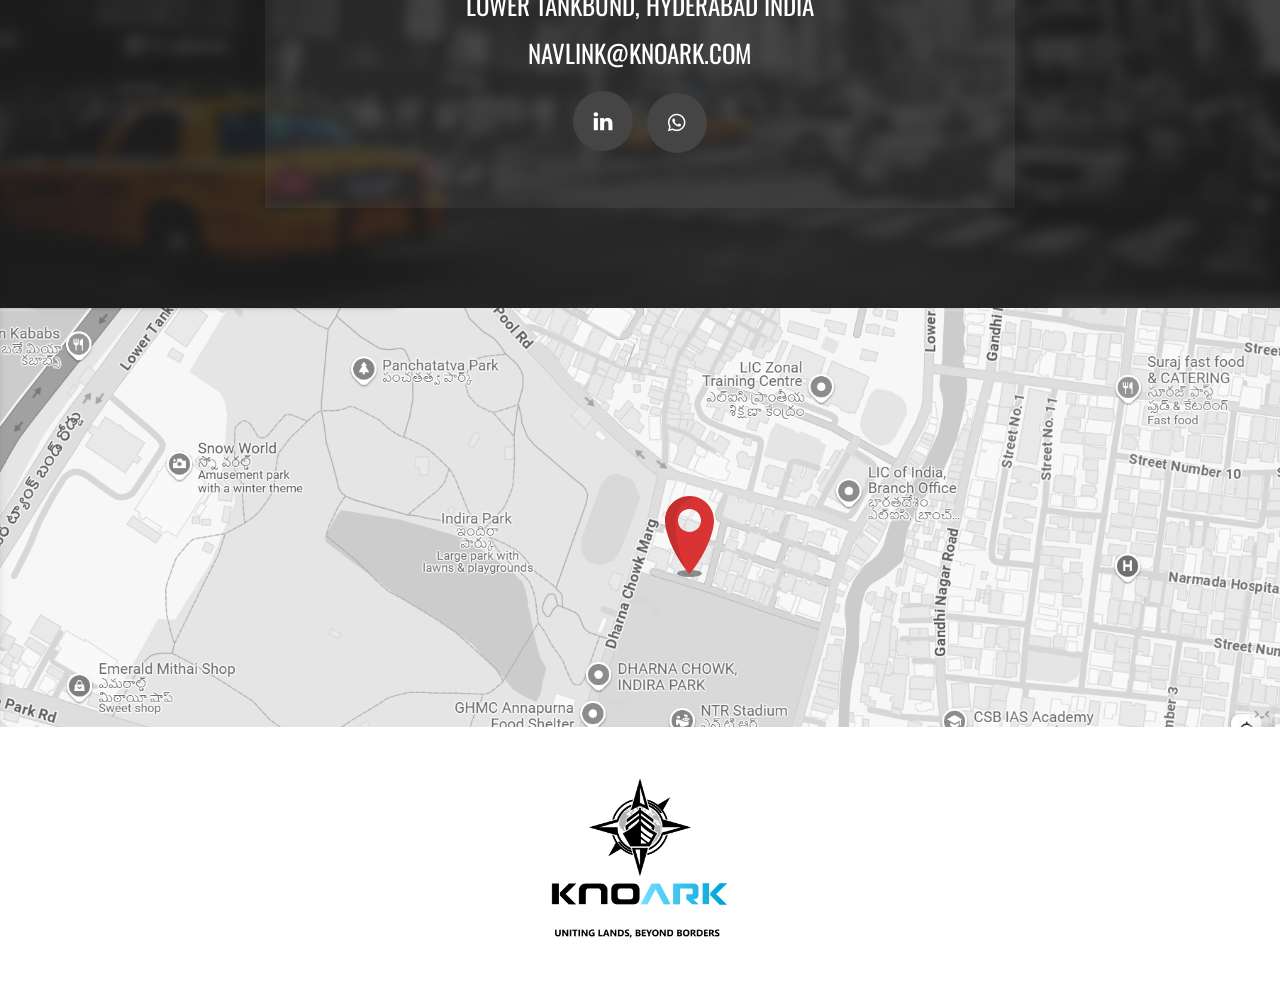
==== commit 387e0e51: "Update logo max-height and correct LinkedIn URL for consistency" ====
--- a/index.html
+++ b/index.html
@@ -1889,10 +1889,10 @@
                             <!-- <a href="https://www.facebook.com/gldeyes/" target="_blank"
                                 class="icon-lg circle bg-gray9 bg-facebook-hover white mx-5 slow">
                                 <i class="ti-facebook fs-20"></i></a> -->
-                             <!-- <a href="https://www.twitter.com/knoark/" target="_blank"
+                            <!-- <a href="https://www.twitter.com/knoark/" target="_blank"
                                 class="icon-lg circle bg-gray9 bg-twitter-hover white mx-5 slow">
                                 <i class="ti-twitter-alt fs-20"></i></a> -->
-                            <a href="https://www.linkedin.com/company/knoark-navlink-5a83b2346" target="_blank"
+                            <a href="https://www.linkedin.com/in/knoark-navlink-5a83b2346" target="_blank"
                                 class="icon-lg circle bg-gray9 bg-linkedin-hover white mx-5 slow">
                                 <i class="ti-linkedin fs-20"></i></a>
                             <a href="https://wa.me/917989805004" target="_blank"
@@ -1966,4 +1966,4 @@
         });</script> -->
 </body>
 
-</html>
+</html>
--- a/css/style3661.css
+++ b/css/style3661.css
@@ -3465,7 +3465,7 @@
 
 .modern-nav a.logo img {
     /* max-width: 100px; */
-    max-height: 70px;
+    max-height: 61px;
 }
 
 .modern-nav .logo-white,
